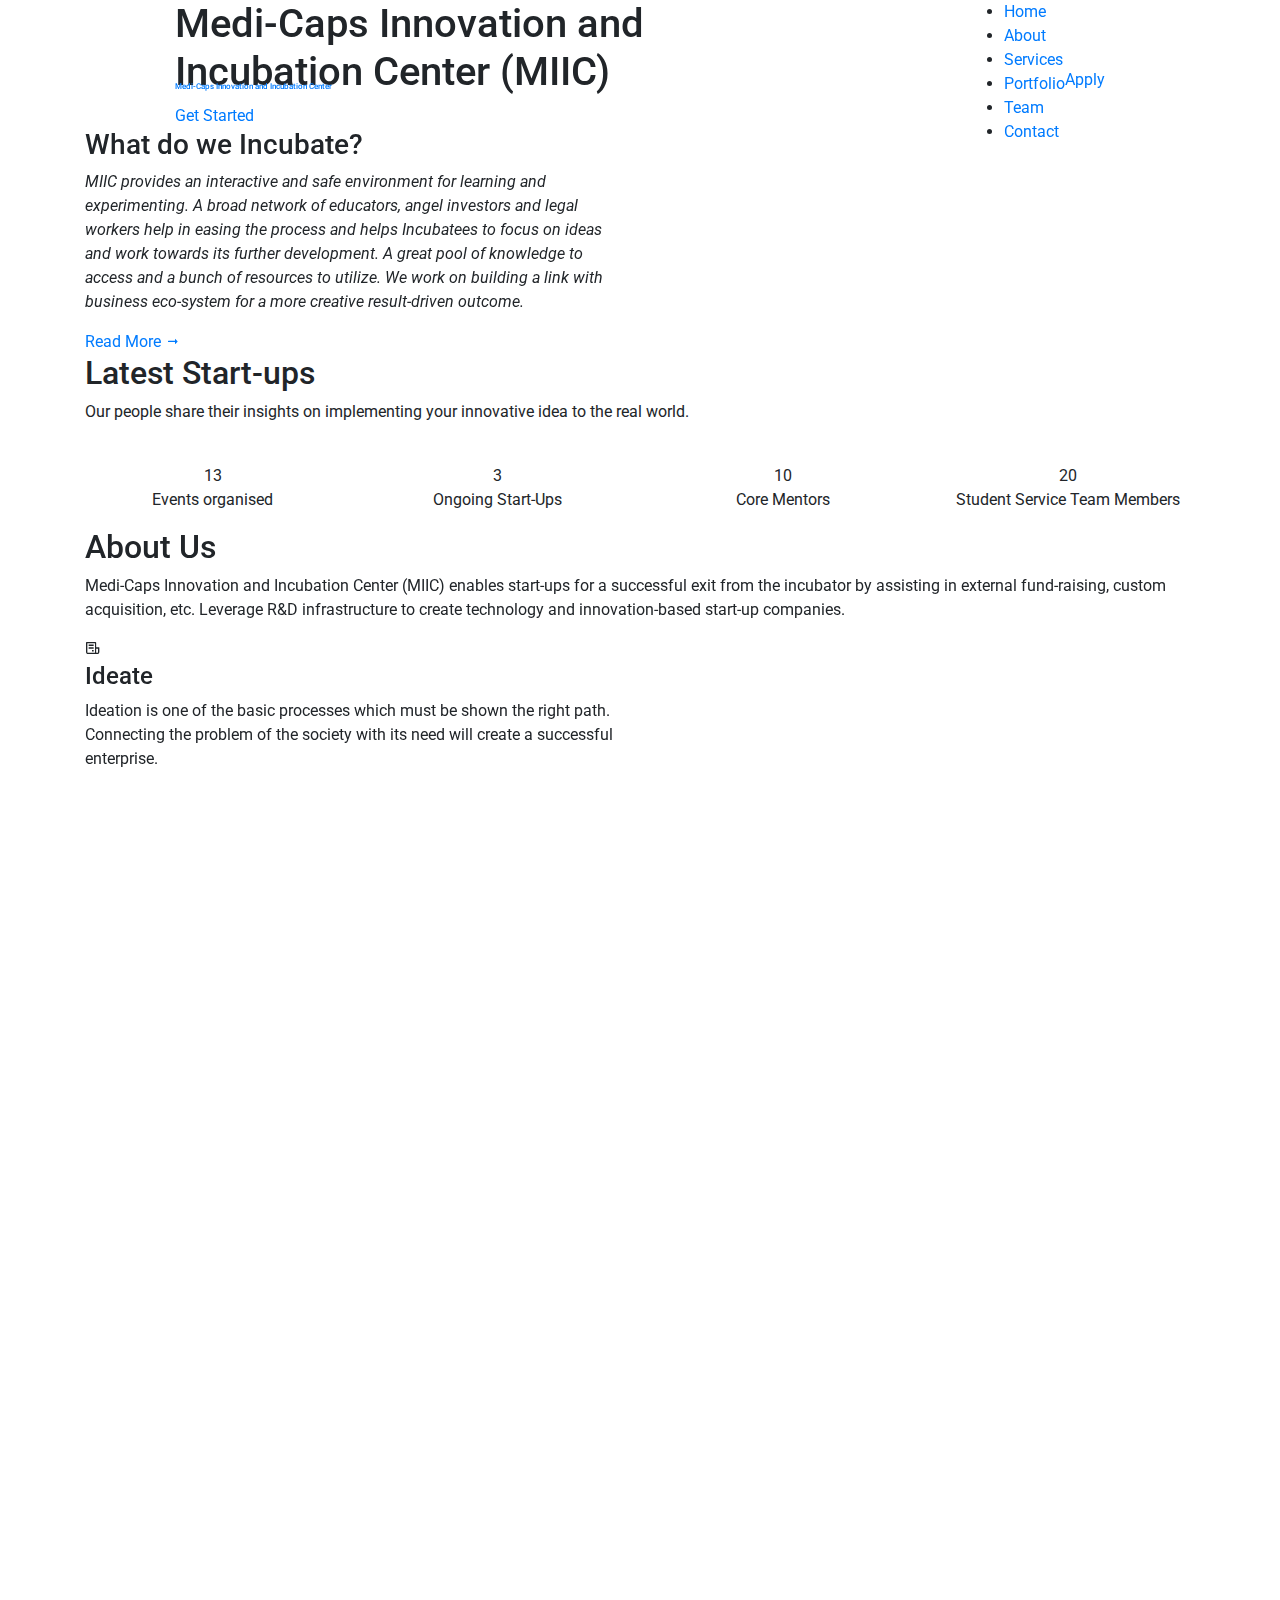
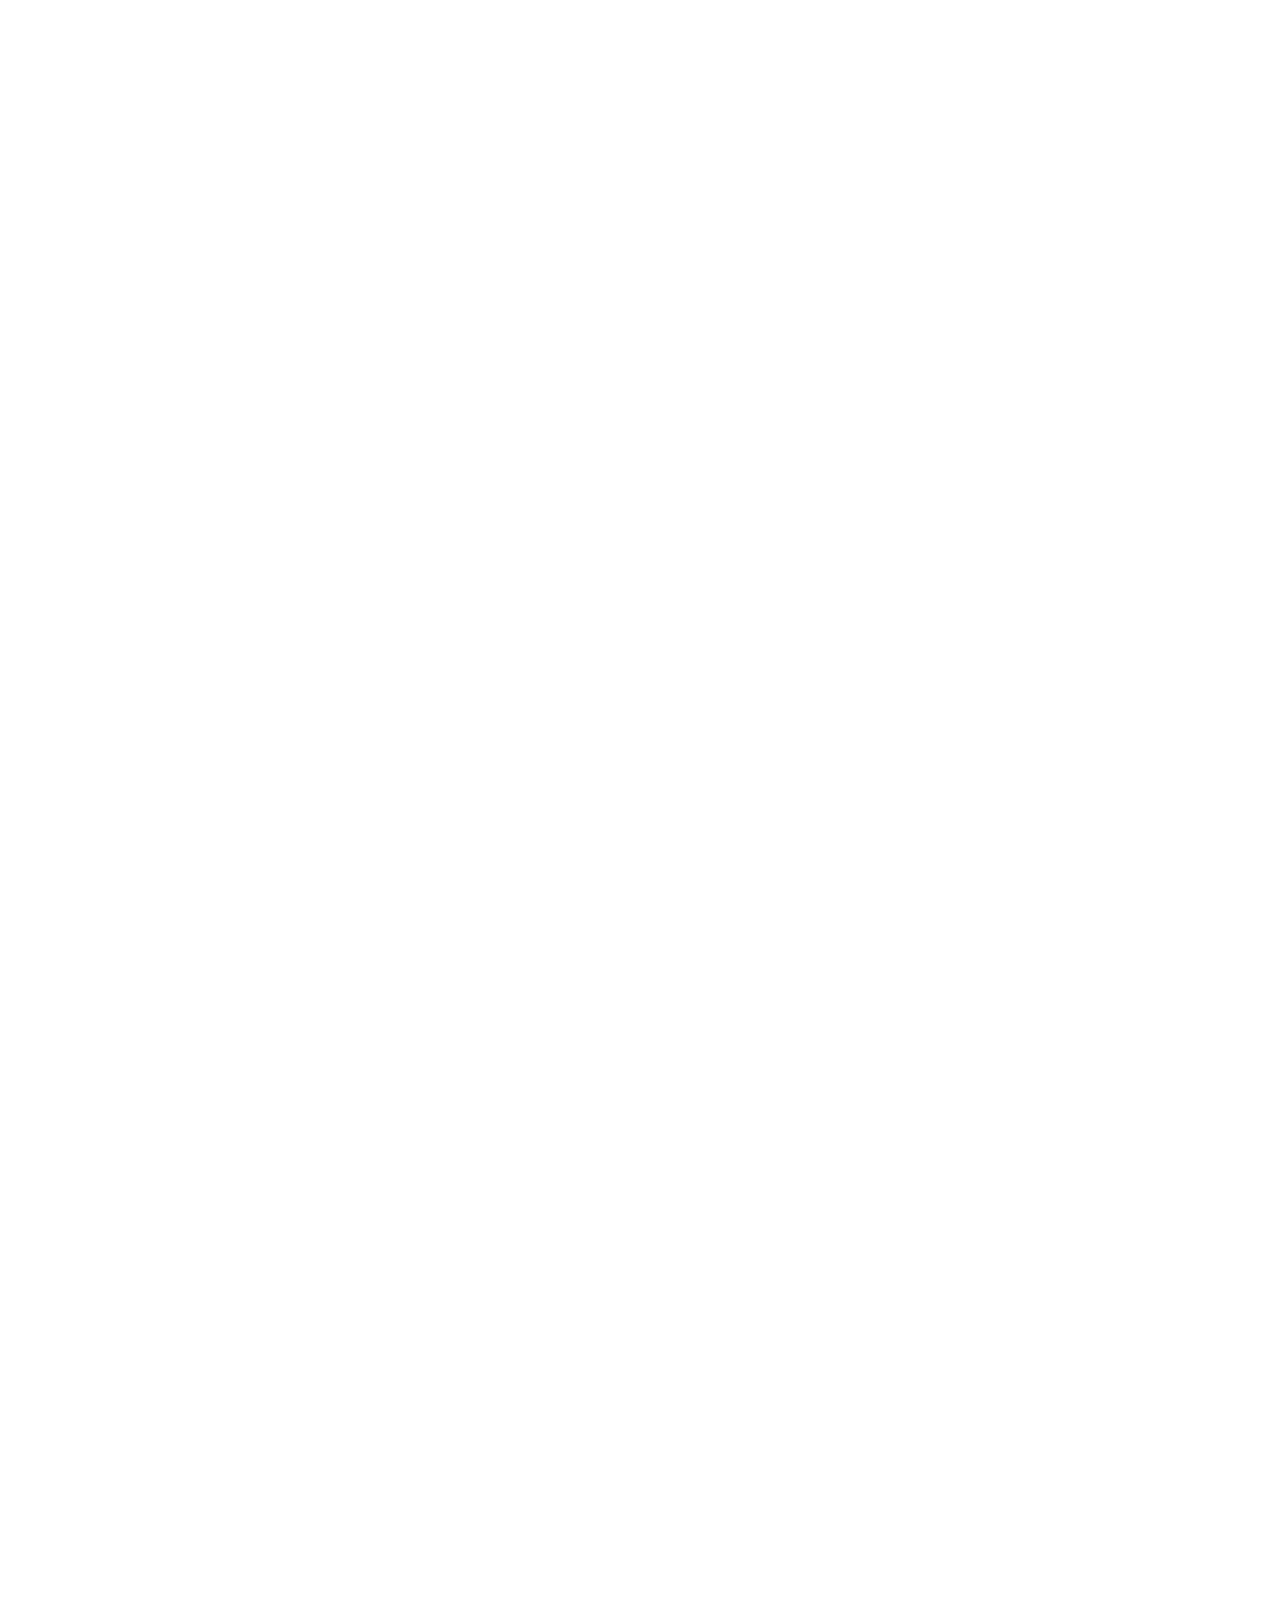
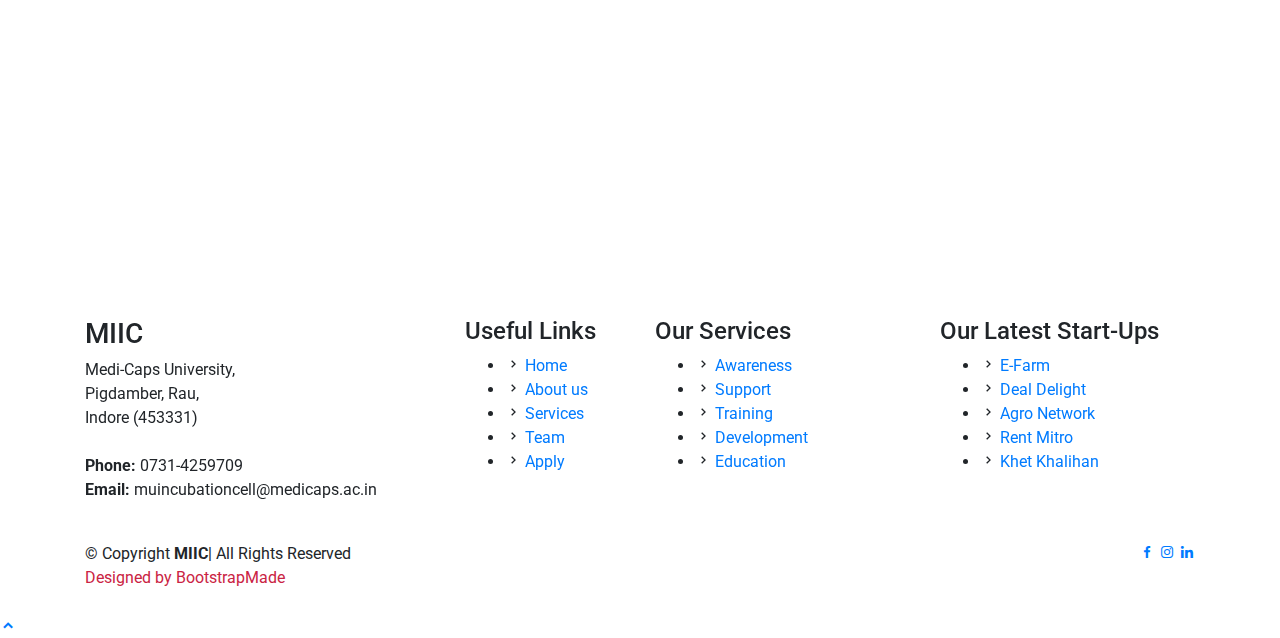
==== index.html @ b9403b5b "Update index.html" ====
<!DOCTYPE html>
<html lang="en">

<head>
  <meta charset="utf-8">
  <meta content="width=device-width, initial-scale=1.0" name="viewport">

  <title>MIIC</title>
  <meta content="" name="descriptison">
  <meta content="" name="keywords">

  <!-- Favicons -->
  <link href="assets/img/favicon.png" rel="icon">

  <!-- Google Fonts -->
  <link href="https://fonts.googleapis.com/css?family=Open+Sans:300,300i,400,400i,600,600i,700,700i|Roboto:300,300i,400,400i,500,500i,600,600i,700,700i|Poppins:300,300i,400,400i,500,500i,600,600i,700,700i" rel="stylesheet">

  <!-- Vendor CSS Files -->
  <link href="assets/vendor/bootstrap/css/bootstrap.min.css" rel="stylesheet">
  <link href="assets/vendor/icofont/icofont.min.css" rel="stylesheet">
  <link href="assets/vendor/boxicons/css/boxicons.min.css" rel="stylesheet">
  <link href="assets/vendor/owl.carousel/assets/owl.carousel.min.css" rel="stylesheet">
  <link href="assets/vendor/venobox/venobox.css" rel="stylesheet">
  <link href="assets/vendor/aos/aos.css" rel="stylesheet">

  <!-- Template Main CSS File -->
  <link href="assets/css/style.css" rel="stylesheet">

  <!-- bootstrap  -->
  <link rel="stylesheet" href="https://cdn.jsdelivr.net/npm/bootstrap@4.5.3/dist/css/bootstrap.min.css" integrity="sha384-TX8t27EcRE3e/ihU7zmQxVncDAy5uIKz4rEkgIXeMed4M0jlfIDPvg6uqKI2xXr2" crossorigin="anonymous">
</head>

<body>

  <!-- ======= Header ======= -->
  <header id="header" class="fixed-top ">
    <div class="container-fluid">

      <div class="row justify-content-center">
        <div class="col-xl-9 d-flex align-items-center">
          <h1 class="logo mr-auto"><a href="index.html"  style="font-size:8px">Medi-Caps Innovation and Incubation Center</a></h1>
          <!-- Uncomment below if you prefer to use an image logo -->
          <!-- <a href="index.html" class="logo mr-auto"><img src="assets/img/logo.png" alt="" class="img-fluid"></a>-->

          <nav class="nav-menu d-none d-lg-block">
            <ul>
              <li class="active"><a href="index.html">Home</a></li>
              <li><a href="#features">About</a></li>
              <li><a href="#services">Services</a></li>
              <li><a href="#portfolio">Portfolio</a></li>
              <li><a href="team.html">Team</a></li>
              <!-- <li class="drop-down"><a href="">Drop Down</a>
                <ul>
                  <li><a href="#">Drop Down 1</a></li>
                  <li class="drop-down"><a href="#">Deep Drop Down</a>
                    <ul>
                      <li><a href="#">Deep Drop Down 1</a></li>
                      <li><a href="#">Deep Drop Down 2</a></li>
                      <li><a href="#">Deep Drop Down 3</a></li>
                      <li><a href="#">Deep Drop Down 4</a></li>
                      <li><a href="#">Deep Drop Down 5</a></li>
                    </ul>
                  </li>
                  <li><a href="#">Drop Down 2</a></li>
                  <li><a href="#">Drop Down 3</a></li>
                  <li><a href="#">Drop Down 4</a></li>
                </ul>
              </li> -->
              <li><a href="#contact">Contact</a></li>

            </ul>
          </nav><!-- .nav-menu -->

          <a href="register.html" class="get-started-btn scrollto">Apply</a>
        </div>
      </div>

    </div>
  </header><!-- End Header -->

  <!-- ======= Hero Section ======= -->
  <section id="hero" class="d-flex align-items-center">
    <div class="container-fluid" data-aos="fade-up">
      <div class="row justify-content-center">
        <div class="col-xl-5 col-lg-6 pt-3 pt-lg-0 order-2 order-lg-1 d-flex flex-column justify-content-center">
          <h1>Medi-Caps Innovation and Incubation Center (MIIC)</h1>
          <div><a href="#about" class="btn-get-started scrollto">Get Started</a></div>
        </div>
        <div class="col-xl-4 col-lg-6 order-1 order-lg-2 hero-img" data-aos="zoom-in" data-aos-delay="150">
          <img src="assets/img/favicon.png" class="img-fluid animated" alt="">
        </div>
      </div>
    </div>

  </section><!-- End Hero -->

  <main id="main">

    <!-- ======= About Section ======= -->
    <section class="about">
      <div class="container">

        <div class="row">
          <div class="col-lg-6 order-1 order-lg-2" data-aos="zoom-in" data-aos-delay="150">
            <img src="assets/img/about.png" class="img-fluid" alt="">
          </div>
          <div class="col-lg-6 pt-4 pt-lg-0 order-2 order-lg-1 content" data-aos="fade-right">
            <h3>What do we Incubate?</h3>
            <p class="font-italic">
              MIIC provides an interactive and safe environment for learning and experimenting. A broad network of educators, angel investors and legal workers help in easing the process and helps Incubatees to focus on ideas and work towards its further development.
              A great pool of knowledge to access and a bunch of resources to utilize. We work on building a link with business eco-system for a more creative result-driven outcome.
            </p>
            <a href="#" class="read-more">Read More <i class="icofont-long-arrow-right"></i></a>
          </div>
        </div>
      </div>
    </section>

    <section id="clients" class="clients"  style="padding-top: 0px;">
      <div class="container">
        <div class="section-title">
          <h2>Latest Start-ups</h2>
          <p>Our people share their insights on implementing your innovative idea to the real world.</p>
        </div>
        <div class="row no-gutters clients-wrap clearfix wow fadeInUp">
          <div class="col-lg-3 col-md-4 col-6">
            <div class="client-logo">
              <img src="assets/img/clients/client-1.png" class="img-fluid" alt="">
            </div>
          </div>

          <div class="col-lg-3 col-md-4 col-6">
            <div class="client-logo">
              <img src="assets/img/clients/client-2.png" class="img-fluid" alt="">
            </div>
          </div>

          <div class="col-lg-3 col-md-4 col-6">
            <div class="client-logo">
              <img src="assets/img/clients/client-3.png" class="img-fluid" alt="">
            </div>
          </div>

          <div class="col-lg-3 col-md-4 col-6">
            <div class="client-logo">
              <img src="assets/img/clients/client-4.png" class="img-fluid" alt="">
            </div>
          </div>
        </div>
      </div>
    </section>

    <!-- ======= Counts Section ======= -->
    <section id="counts" class="counts">
      <div class="container">

        <div class="row counters">

          <div class="col-lg-3 col-6 text-center">
            <span data-toggle="counter-up">20</span>
            <p>Events organised</p>
          </div>

          <div class="col-lg-3 col-6 text-center">
              <span data-toggle="counter-up">5</span>
            <p>Ongoing Start-Ups</p>
          </div>

          <div class="col-lg-3 col-6 text-center">
            <span data-toggle="counter-up">15</span>
            <p>Core Mentors</p>
          </div>

          <div class="col-lg-3 col-6 text-center">
            <span data-toggle="counter-up">30</span>
            <p>Student Service Team Members</p>
          </div>

        </div>

      </div>
    </section><!-- End Counts Section -->

    <!-- ======= Features Section ======= -->
    <section id="features" class="features" id=features>
      <div class="container" data-aos="fade-up">

        <div class="section-title">
          <h2>About Us</h2>
            <p>Medi-Caps Innovation and Incubation Center (MIIC) enables start-ups for a successful exit from the incubator by assisting in external fund-raising, custom acquisition, etc. Leverage R&D infrastructure to create technology and innovation-based start-up companies.</p>
        </div>

        <div class="row">
          <div class="col-lg-6 order-2 order-lg-1 d-flex flex-column align-items-lg-center">
            <div class="icon-box mt-5 mt-lg-0" data-aos="fade-up" data-aos-delay="100">
              <i class="bx bx-receipt"></i>
              <h4>Ideate</h4>
              <p>Ideation is one of the basic processes which must be shown the right path. Connecting the problem of the society with its need will create a successful enterprise.</p>
            </div>
            <div class="icon-box mt-3" data-aos="fade-up" data-aos-delay="200">
              <i class="bx bxs-rocket"></i>
              <h4>Innovate</h4>
              <p>Innovation needs knowledge, hence exposing the students to technological education will bring out innovation. This helps the students to identify the core areas where they can relate their studies with innovation.</p>
            </div>
            <div class="icon-box mt-3" data-aos="fade-up" data-aos-delay="300">
              <i class="bx bx-images"></i>
              <h4>Incubate</h4>
                  <p>Medi-Caps Innovation and Incubation Center provides a unique platform for the students to take their ideas to the next level. Mentorship and technical expertise will help the students to mould their ideas into successful products.</p>
            </div>
          </div>
          <div class="image col-lg-6 order-1 order-lg-2 " data-aos="zoom-in" data-aos-delay="100">
            <img src="assets/img/features.png" alt="" class="img-fluid">
          </div>
        </div>
      </div>
    </section><!-- End Features Section -->

    <!-- ======= Services Section ======= -->
    <section id="services" class="services section-bg">
      <div class="container" data-aos="fade-up">

        <div class="section-title">
          <h2>Services</h2>

        </div>

        <div class="row">
          <div class="col-lg-4 col-md-6 d-flex align-items-stretch" data-aos="zoom-in" data-aos-delay="100">
            <div class="icon-box iconbox-blue">
              <div class="icon">
                <svg width="100" height="100" viewBox="0 0 600 600" xmlns="http://www.w3.org/2000/svg">
                  <path stroke="none" stroke-width="0" fill="#f5f5f5" d="M300,521.0016835830174C376.1290562159157,517.8887921683347,466.0731472004068,529.7835943286574,510.70327084640275,468.03025145048787C554.3714126377745,407.6079735673963,508.03601936045806,328.9844924480964,491.2728898941984,256.3432110539036C474.5976632858925,184.082847569629,479.9380746630129,96.60480741107993,416.23090153303,58.64404602377083C348.86323505073057,18.502131276798302,261.93793281208167,40.57373210992963,193.5410806939664,78.93577620505333C130.42746243093433,114.334589627462,98.30271207620316,179.96522072025542,76.75703585869454,249.04625023123273C51.97151888228291,328.5150500222984,13.704378332031375,421.85034740162234,66.52175969318436,486.19268352777647C119.04800174914682,550.1803526380478,217.28368757567262,524.383925680826,300,521.0016835830174"></path>
                </svg>
                <i class="bx bxl-dribbble"></i>
              </div>
              <h4><a href="">Innovation Lab</a></h4>
              <p>Lab facilitates innovators to iterate their ideas with the help of prototyping and testing facilities.</p>
            </div>
          </div>

          <div class="col-lg-4 col-md-6 d-flex align-items-stretch mt-4 mt-md-0" data-aos="zoom-in" data-aos-delay="200">
            <div class="icon-box iconbox-orange ">
              <div class="icon">
                <svg width="100" height="100" viewBox="0 0 600 600" xmlns="http://www.w3.org/2000/svg">
                  <path stroke="none" stroke-width="0" fill="#f5f5f5" d="M300,582.0697525312426C382.5290701553225,586.8405444964366,449.9789794690241,525.3245884688669,502.5850820975895,461.55621195738473C556.606425686781,396.0723002908107,615.8543463187945,314.28637112970534,586.6730223649479,234.56875336149918C558.9533121215079,158.8439757836574,454.9685369536778,164.00468322053177,381.49747125262974,130.76875717737553C312.15926192815925,99.40240125094834,248.97055460311594,18.661163978235184,179.8680185752513,50.54337015887873C110.5421016452524,82.52863877960104,119.82277516462835,180.83849132639028,109.12597500060166,256.43424936330496C100.08760227029461,320.3096726198365,92.17705696193138,384.0621239912766,124.79988738764834,439.7174275375508C164.83382741302287,508.01625554203684,220.96474134820875,577.5009287672846,300,582.0697525312426"></path>
                </svg>
                <i class="bx bx-file"></i>
              </div>
              <h4><a href="">Internship Pool</a></h4>
              <p>Large pool of Engineering and Management students from Medi-Caps University.</p>
            </div>
          </div>

          <div class="col-lg-4 col-md-6 d-flex align-items-stretch mt-4 mt-lg-0" data-aos="zoom-in" data-aos-delay="300">
            <div class="icon-box iconbox-pink">
              <div class="icon">
                <svg width="100" height="100" viewBox="0 0 600 600" xmlns="http://www.w3.org/2000/svg">
                  <path stroke="none" stroke-width="0" fill="#f5f5f5" d="M300,541.5067337569781C382.14930387511276,545.0595476570109,479.8736841581634,548.3450877840088,526.4010558755058,480.5488172755941C571.5218469581645,414.80211281144784,517.5187510058486,332.0715597781072,496.52539010469104,255.14436215662573C477.37192572678356,184.95920475031193,473.57363656557914,105.61284051026155,413.0603344069578,65.22779650032875C343.27470386102294,18.654635553484475,251.2091493199835,5.337323636656869,175.0934190732945,40.62881213300186C97.87086631185822,76.43348514350839,51.98124368387456,156.15599469081315,36.44837278890362,239.84606092416172C21.716077023791087,319.22268207091537,43.775223500013084,401.1760424656574,96.891909868211,461.97329694683043C147.22146801428983,519.5804099606455,223.5754009179313,538.201503339737,300,541.5067337569781"></path>
                </svg>
                <i class="bx bx-tachometer"></i>
              </div>
              <h4><a href="">Fundings</a></h4>
              <p>Start-ups get support from the Government Organizations (MSME, IIC), and Angel Investor Network.</p>
            </div>
          </div>

          <div class="col-lg-4 col-md-6 d-flex align-items-stretch mt-4" data-aos="zoom-in" data-aos-delay="100">
            <div class="icon-box iconbox-yellow">
              <div class="icon">
                <svg width="100" height="100" viewBox="0 0 600 600" xmlns="http://www.w3.org/2000/svg">
                  <path stroke="none" stroke-width="0" fill="#f5f5f5" d="M300,503.46388370962813C374.79870501325706,506.71871716319447,464.8034551963731,527.1746412648533,510.4981551193396,467.86667711651364C555.9287308511215,408.9015244558933,512.6030010748507,327.5744911775523,490.211057578863,256.5855673507754C471.097692560561,195.9906835881958,447.69079081568157,138.11976852964426,395.19560036434837,102.3242989838813C329.3053358748298,57.3949838291264,248.02791733380457,8.279543830951368,175.87071277845988,42.242879143198664C103.41431057327972,76.34704239035025,93.79494320519305,170.9812938413882,81.28167332365135,250.07896920659033C70.17666984294237,320.27484674793965,64.84698225790005,396.69656628748305,111.28512138212992,450.4950937839243C156.20124167950087,502.5303643271138,231.32542653798444,500.4755392045468,300,503.46388370962813"></path>
                </svg>
                <i class="bx bx-layer"></i>
              </div>
              <h4><a href="">Documentation Support</a></h4>
              <p>Our team helps the startup with proper documentation that are essential for the startups and are required to get the required fundings from different organizations.</p>
            </div>
          </div>

          <div class="col-lg-4 col-md-6 d-flex align-items-stretch mt-4" data-aos="zoom-in" data-aos-delay="200">
            <div class="icon-box iconbox-red">
              <div class="icon">
                <svg width="100" height="100" viewBox="0 0 600 600" xmlns="http://www.w3.org/2000/svg">
                  <path stroke="none" stroke-width="0" fill="#f5f5f5" d="M300,532.3542879108572C369.38199826031484,532.3153073249985,429.10787420159085,491.63046689027357,474.5244479745417,439.17860296908856C522.8885846962883,383.3225815378663,569.1668002868075,314.3205725914397,550.7432151929288,242.7694973846089C532.6665558377875,172.5657663291529,456.2379748765914,142.6223662098291,390.3689995646985,112.34683881706744C326.66090330228417,83.06452184765237,258.84405631176094,53.51806209861945,193.32584062364296,78.48882559362697C121.61183558270385,105.82097193414197,62.805066853699245,167.19869350419734,48.57481801355237,242.6138429142374C34.843463184063346,315.3850353017275,76.69343916112496,383.4422959591041,125.22947124332185,439.3748458443577C170.7312796277747,491.8107796887764,230.57421082200815,532.3932930995766,300,532.3542879108572"></path>
                </svg>
                <i class="bx bx-slideshow"></i>
              </div>
              <h4><a href="">Tax-Exemptions</a></h4>
              <p>Guidance for Tax-Exemption and scaling the Start-up idea with proper resources.</p>
            </div>
          </div>

          <div class="col-lg-4 col-md-6 d-flex align-items-stretch mt-4" data-aos="zoom-in" data-aos-delay="300">
            <div class="icon-box iconbox-teal">
              <div class="icon">
                <svg width="100" height="100" viewBox="0 0 600 600" xmlns="http://www.w3.org/2000/svg">
                  <path stroke="none" stroke-width="0" fill="#f5f5f5" d="M300,566.797414625762C385.7384707136149,576.1784315230908,478.7894351017131,552.8928747891023,531.9192734346935,484.94944893311C584.6109503024035,417.5663521118492,582.489472248146,322.67544863468447,553.9536738515405,242.03673114598146C529.1557734026468,171.96086150256528,465.24506316201064,127.66468636344209,395.9583748389544,100.7403814666027C334.2173773831606,76.7482773500951,269.4350130405921,84.62216499799875,207.1952322260088,107.2889140133804C132.92018162631612,134.33871894543012,41.79353780512637,160.00259165414826,22.644507872594943,236.69541883565114C3.319112789854554,314.0945973066697,72.72355303640163,379.243833228382,124.04198916343866,440.3218312028393C172.9286146004772,498.5055451809895,224.45579914871206,558.5317968840102,300,566.797414625762"></path>
                </svg>
                <i class="bx bx-arch"></i>
              </div>
              <h4><a href="">Mentorship</a></h4>
              <p>One-to-One Mentorship with experienced mentors who provide complete guidance and support.</p>
            </div>
          </div>

        </div>

      </div>
    </section><!-- End Services Section -->

    

    <!-- ======= Testimonials Section ======= -->
    <!-- <section id="testimonials" class="testimonials section-bg" >
      <div class="container" data-aos="fade-up">

        <div class="section-title">
          <h2>Testimonials</h2>
          <p>Magnam dolores commodi suscipit. Necessitatibus eius consequatur ex aliquid fuga eum quidem. Sit sint consectetur velit. Quisquam quos quisquam cupiditate. Et nemo qui impedit suscipit alias ea. Quia fugiat sit in iste officiis commodi quidem hic quas.</p>
        </div>

       <div class="owl-carousel testimonials-carousel">

          <div class="testimonial-item">
            <p>
              <i class="bx bxs-quote-alt-left quote-icon-left"></i>
              Proin iaculis purus consequat sem cure digni ssim donec porttitora entum suscipit rhoncus. Accusantium quam, ultricies eget id, aliquam eget nibh et. Maecen aliquam, risus at semper.
              <i class="bx bxs-quote-alt-right quote-icon-right"></i>
            </p>
            <img src="assets/img/testimonials/testimonials-1.jpg" class="testimonial-img" alt="">
            <h3>Saul Goodman</h3>
            <h4>Ceo &amp; Founder</h4>
          </div>

          <div class="testimonial-item">
            <p>
              <i class="bx bxs-quote-alt-left quote-icon-left"></i>
              Export tempor illum tamen malis malis eram quae irure esse labore quem cillum quid cillum eram malis quorum velit fore eram velit sunt aliqua noster fugiat irure amet legam anim culpa.
              <i class="bx bxs-quote-alt-right quote-icon-right"></i>
            </p>
            <img src="assets/img/testimonials/testimonials-2.jpg" class="testimonial-img" alt="">
            <h3>Sara Wilsson</h3>
            <h4>Designer</h4>
          </div>

          <div class="testimonial-item">
            <p>
              <i class="bx bxs-quote-alt-left quote-icon-left"></i>
              Enim nisi quem export duis labore cillum quae magna enim sint quorum nulla quem veniam duis minim tempor labore quem eram duis noster aute amet eram fore quis sint minim.
              <i class="bx bxs-quote-alt-right quote-icon-right"></i>
            </p>
            <img src="assets/img/testimonials/testimonials-3.jpg" class="testimonial-img" alt="">
            <h3>Jena Karlis</h3>
            <h4>Store Owner</h4>
          </div>

          <div class="testimonial-item">
            <p>
              <i class="bx bxs-quote-alt-left quote-icon-left"></i>
              Fugiat enim eram quae cillum dolore dolor amet nulla culpa multos export minim fugiat minim velit minim dolor enim duis veniam ipsum anim magna sunt elit fore quem dolore labore.
              <i class="bx bxs-quote-alt-right quote-icon-right"></i>
            </p>
            <img src="assets/img/testimonials/testimonials-4.jpg" class="testimonial-img" alt="">
            <h3>Matt Brandon</h3>
            <h4>Freelancer</h4>
          </div>

          <div class="testimonial-item">
            <p>
              <i class="bx bxs-quote-alt-left quote-icon-left"></i>
              Quis quorum aliqua sint quem legam fore sunt eram irure aliqua veniam tempor noster veniam enim culpa labore duis sunt culpa nulla illum cillum fugiat legam esse veniam culpa.
              <i class="bx bxs-quote-alt-right quote-icon-right"></i>
            </p>
            <img src="assets/img/testimonials/testimonials-5.jpg" class="testimonial-img" alt="">
            <h3>John Larson</h3>
            <h4>Entrepreneur</h4>
          </div>

        </div>

      </div>
    </section> -->

    <!-- ======= Portfolio Section ======= -->
    <section id="portfolio" class="portfolio">
      <div class="container" data-aos="fade-up">
        <div class="section-title">
          <h2>Previous Events organized</h2>
        </div>

        <div class="row portfolio-container">
          <div class="col-sm-12 col-lg-4 col-md-6 portfolio-item">
            <div class="portfolio-wrap" style="border-radius: 20px;">
              <img src="assets/img/portfolio/portfolio-1.png" class="img-fluid" alt="">
              <div class="portfolio-info">
                <h4>Virtual Event AARAMBH</h4>
                   <p>Conducted virtual hackathon and illustrative competition using HTML & CSS.</p>
              </div>
            </div>
          </div>
          <div class="col-sm-12 col-lg-4 col-md-4 portfolio-item">
            <div class="portfolio-wrap" style="border-radius: 20px;">
              <img src="assets/img/portfolio/portfolio-2.png" class="img-fluid" alt="">
              <div class="portfolio-info">
                <h4>WEB-DEVELOPMENT WORKSHOP</h4>
                <p>MIIC organized a mini Bootcamp with more than a hundred participants.</p>
              </div>
            </div>
          </div>
          <div class="col-sm-12 col-lg-4 col-md-4 portfolio-item">
            <div class="portfolio-wrap" style="border-radius: 20px;">
              <img src="assets/img/portfolio/portfolio-3.png" class="img-fluid" alt="">
              <div class="portfolio-info">
                <h4>IDEA GENERATION PROGRAM</h4>
                <p>For the promotion of start-ups and innovative ideas in the university, MIIC has started the IDEA GENERATION PROGRAM.</p>
              </div>
            </div>
          </div>
          <div class="col-sm-12 col-lg-4 col-md-4 portfolio-item">
            <div class="portfolio-wrap" style="border-radius: 20px;">
              <img src="assets/img/portfolio/portfolio-4.png" class="img-fluid" alt="">
              <div class="portfolio-info">
                <h4>INCUBATION CELL CALLS FOR TALENT</h4>
                <p>It began on September 19, 2019 and ended on the online platform a month later. It calls for developers to portray their talents.</p>
              </div>
            </div>
          </div>
          <div class="col-sm-12 col-lg-4 col-md-4 portfolio-item">
            <div class="portfolio-wrap" style="border-radius: 20px;">
              <img src="assets/img/portfolio/portfolio-6.png" class="img-fluid" alt="">
              <div class="portfolio-info">
                <h4>HUNT FOR THE LOGO</h4>
                <p>A logo is much more than just an Image. It's a point of reference for clients and a significant foundation for your company's branding.</p>
              </div>
            </div>
          </div>
          <div class="col-sm-12 col-lg-4 col-md-4 portfolio-item ">
            <div class="portfolio-wrap" style="border-radius: 20px;">
              <img src="assets/img/portfolio/portfolio-7.png" class="img-fluid" alt="">
              <div class="portfolio-info">
                <h4>NEW INDIA, NEW CHALLENGES, NEW SOLUTIONS, NEW START-UPS</h4>
                <p>Enterprise takes the courage to make one's dreams come true and see possibilities. To support the idea, MIIC acts as an incubator for new India initiative.</p>
              </div>
            </div>
          </div>
        </div>
      </div>
    </section><!-- End Portfolio Section -->

    <!-- ======= Pricing Section ======= -->
    <section id="pricing" class="pricing section-bg">
      <div class="container" data-aos="fade-up">

        <div class="section-title">
          <h2>Facilities</h2>
         <!-- <p>We help your business to grow with right Support & and help in implementing your innovative idea into real world</p>-->
        </div>

        <div class="row">

          <div class="col-lg-3 col-md-6" data-aos="fade-up" data-aos-delay="100">
            <div class="box featured">
              <h3>Awareness</h3>
              <ul>
                <li>Job Seeker v/s Job Creator</li>
                <li>Start-up Ecosystem</li>
                <li>Govt. Initiatives for Entrepreneur</li>
                <li>Entrepreneurship Week</li>
              </ul>
              <div class="btn-wrap">
                <a href="#" class="btn-buy">Contact Us</a>
              </div>
            </div>
          </div>

          <div class="col-lg-3 col-md-6 mt-4 mt-md-0" data-aos="fade-up" data-aos-delay="200">
            <div class="box featured">
              <h3>Support</h3>
              <ul>
                <li>Mentoring by Entrepreneurs</li>
                <li>Seed Funding</li>
                <li>Pitch Opportunities</li>
                <li>Networking With Others</li>
              </ul>
              <div class="btn-wrap">
                <a href="#" class="btn-buy">Register</a>
              </div>
            </div>
          </div>

          <div class="col-lg-3 col-md-6 mt-4 mt-lg-0" data-aos="fade-up" data-aos-delay="300">
            <div class="box featured">
              <h3>Training and Development</h3>
              <ul>
                <li>Business Idea and Generation</li>
                <li>Screening Opportunity, Recognition & Evolution</li>
                <li>Business Model Generation</li>
                <li>B-Plan Preparation</li>
              </ul>
              <div class="btn-wrap">
                <a href="#" class="btn-buy">Email Us</a>
              </div>
            </div>
          </div>

          <div class="col-lg-3 col-md-6 mt-4 mt-lg-0" data-aos="fade-up" data-aos-delay="400">
            <div class="box featured">
              <h3>Education</h3>
              <ul>
                <li>Kick Starting a New Venture</li>
                <li>Critical Success Factors</li>
                <li>Case Studies</li>
                <li>Inputs on Family Business Dynamics</li>
              </ul>
              <div class="btn-wrap">
                <a href="#" class="btn-buy">Fund Us</a>
              </div>
            </div>
          </div>

        </div>

      </div>
    </section><!-- End Pricing Section -->

    <!-- ======= Frequently Asked Questions Section ======= -->
    <section id="faq" class="faq">
      <div class="container" data-aos="fade-up">

        <div class="section-title">
          <h2>Why choose us?</h2>
         <!-- <p>We help to grow your business with Right Support & from Innovate to Incubate</p>-->
        </div>

        <div class="faq-list">
          <ul>
            <li data-aos="fade-up" data-aos="fade-up" data-aos-delay="100">
              <i class="bx bx-help-circle icon-help"></i> <a data-toggle="collapse" class="collapse" href="#faq-list-1">Profound Educators<i class="bx bx-chevron-down icon-show"></i><i class="bx bx-chevron-up icon-close"></i></a>
              <div id="faq-list-1" class="collapse show" data-parent=".faq-list">
                <p>
                  Mentorship by educators all over India, efficiently. The start-ups which intend to learn hacks for ensuring their work to grow faster in the right direction are guided by some of the most renowned and profound experts in various fields.
                </p>
              </div>
            </li>

            <li data-aos="fade-up" data-aos-delay="200">
              <i class="bx bx-help-circle icon-help"></i> <a data-toggle="collapse" href="#faq-list-2" class="collapsed">R&D Motivation<i class="bx bx-chevron-down icon-show"></i><i class="bx bx-chevron-up icon-close"></i></a>
              <div id="faq-list-2" class="collapse" data-parent=".faq-list">
                <p>
                  Encouraging the start-ups to grow further with labs for carrying their work forward. We provide an agile environment for your R&D setup within the given limits and drive it towards finding the best product-market fit.
                </p>
              </div>
            </li>

            <li data-aos="fade-up" data-aos-delay="300">
              <i class="bx bx-help-circle icon-help"></i> <a data-toggle="collapse" href="#faq-list-3" class="collapsed">Angel Investors & Fundings<i class="bx bx-chevron-down icon-show"></i><i class="bx bx-chevron-up icon-close"></i></a>
              <div id="faq-list-3" class="collapse" data-parent=".faq-list">
                <p>
                  During initial phases, the investors tend to back-off and do not agree to take risks in funding a raw idea, but we showcase the idea in front of angel investors and leave them unconcerned about the financial barrier.
                </p>
              </div>
            </li>
          </ul>
        </div>

      </div>
    </section><!-- End Frequently Asked Questions Section -->

    <!-- ======= Contact Section ======= -->
    <section id="contact" class="contact section-bg">
      <div class="container" data-aos="fade-up">

        <div class="section-title">
          <h2>Contact</h2>
          <p>For any ideas, innovations or queries, feel free to contact us. We'd love to connect with you and help you mould your ideas into successful products. </p>
        </div>

        <div class="row">
          <div class="col-lg-6">
            <div class="info-box mb-4">
              <i class="bx bx-map"></i>
              <h3>Address</h3>
              <p>Medi-Caps University, Pigdamber, Rau, Indore (453331)</p>
            </div>
          </div>

          <div class="col-lg-3 col-md-6">
            <div class="info-box  mb-4">
              <i class="bx bx-envelope"></i>
              <h3>Email Us</h3>
              <p>muincubationcell@medicaps.ac.in</p>
            </div>
          </div>

          <div class="col-lg-3 col-md-6">
            <div class="info-box  mb-4">
              <i class="bx bx-phone-call"></i>
              <h3>Call Us</h3>
              <p>0731-4259709</p>
            </div>
          </div>

        </div>

        <div class="row">

          <div class="col-lg-12 ">
            <iframe class="mb-4 mb-lg-0" src="https://www.google.com/maps/embed?pb=!1m18!1m12!1m3!1d3682.878085908947!2d75.80140201443487!3d22.621027336893306!2m3!1f0!2f0!3f0!3m2!1i1024!2i768!4f13.1!3m3!1m2!1s0x3962f958dcb7169d%3A0xd877c12078e50f0f!2sMedi-Caps%20University!5e0!3m2!1sen!2sin!4v1599333362278!5m2!1sen!2sin" frameborder="0" style="border:0; width: 100%; height: 384px;" allowfullscreen></iframe>
          </div>
        </div>

      </div>
    </section><!-- End Contact Section -->

  </main><!-- End #main -->

  <!-- ======= Footer ======= -->
  <footer id="footer">

    <div class="footer-top">
      <div class="container">
        <div class="row">

          <div class="col-lg-4 col-md-6 footer-contact">
            <h3>MIIC</h3>
            <p>
              Medi-Caps University, <br>Pigdamber, Rau, <br>Indore (453331)<br><br>

              <strong>Phone:</strong> 0731-4259709<br>
              <strong>Email:</strong> muincubationcell@medicaps.ac.in<br>
            </p>
          </div>

          <div class="col-lg-2 col-md-6 footer-links">
            <h4>Useful Links</h4>
            <ul>
              <li><i class="bx bx-chevron-right"></i> <a href="index.html">Home</a></li>
              <li><i class="bx bx-chevron-right"></i> <a href="#about">About us</a></li>
              <li><i class="bx bx-chevron-right"></i> <a href="#services">Services</a></li>
              <li><i class="bx bx-chevron-right"></i> <a href="team.html">Team</a></li>
              <li><i class="bx bx-chevron-right"></i> <a href="register.html">Apply</a></li>
            </ul>
          </div>

          <div class="col-lg-3 col-md-6 footer-links">
            <h4>Our Services</h4>
            <ul>
              <li><i class="bx bx-chevron-right"></i> <a href="#">Awareness</a></li>
              <li><i class="bx bx-chevron-right"></i> <a href="#">Support</a></li>
              <li><i class="bx bx-chevron-right"></i> <a href="#">Training</a></li>
              <li><i class="bx bx-chevron-right"></i> <a href="#">Development</a></li>
              <li><i class="bx bx-chevron-right"></i> <a href="#">Education</a></li>
            </ul>
          </div>

          <div class="col-lg-3 col-md-6 footer-links">
            <h4>Our Latest Start-Ups</h4>
            <ul>
              <li><i class="bx bx-chevron-right"></i> <a href="http://www.efarmindia.tech/">E-Farm</a></li>
               <li><i class="bx bx-chevron-right"></i> <a href="www.dealdelight.in">Deal Delight</a></li>
              <li><i class="bx bx-chevron-right"></i> <a href="https://en.theagronetwork.com/">Agro Network</a></li>
              <li><i class="bx bx-chevron-right"></i> <a href="http://www.rentmitro.com">Rent Mitro</a></li>
              <li><i class="bx bx-chevron-right"></i> <a href="http://www.khetkhalihan.co.in">Khet Khalihan</a></li>
              </ul>
          </div>
        </div>
      </div>
    </div>

    <div class="container">

      <div class="copyright-wrap d-md-flex py-4">
        <div class="mr-md-auto text-center text-md-left">
          <div class="copyright">
            &copy; Copyright <strong><span>MIIC</span></strong>| All Rights Reserved
          </div>
          <div class="credits" style="color: #CA2343;">
            <!-- All the links in the footer should remain intact. -->
            <!-- You can delete the links only if you purchased the pro version. -->
            <!-- Licensing information: https://bootstrapmade.com/license/ -->
            <!-- Purchase the pro version with working PHP/AJAX contact form: https://bootstrapmade.com/techie-free-skin-bootstrap-3/ -->
            Designed by <a href="https://bootstrapmade.com/" style="color:#CA2343;">BootstrapMade</a>
          </div>
        </div>
        <div class="social-links text-center text-md-right pt-3 pt-md-0">
          <a href="#" class="facebook"><i class="bx bxl-facebook"></i></a>
          <a href="#" class="instagram"><i class="bx bxl-instagram"></i></a>
          <a href="#" class="linkedin"><i class="bx bxl-linkedin"></i></a>
        </div>
      </div>

    </div>
  </footer><!-- End Footer -->

  <a href="#" class="back-to-top"><i class="icofont-simple-up"></i></a>
  <div id="preloader"></div>

  <!-- Vendor JS Files -->
  <script src="assets/vendor/jquery/jquery.min.js"></script>
  <script src="assets/vendor/bootstrap/js/bootstrap.bundle.min.js"></script>
  <script src="assets/vendor/jquery.easing/jquery.easing.min.js"></script>
  <script src="assets/vendor/php-email-form/validate.js"></script>
  <script src="assets/vendor/waypoints/jquery.waypoints.min.js"></script>
  <script src="assets/vendor/counterup/counterup.min.js"></script>
  <script src="assets/vendor/owl.carousel/owl.carousel.min.js"></script>
  <script src="assets/vendor/isotope-layout/isotope.pkgd.min.js"></script>
  <script src="assets/vendor/venobox/venobox.min.js"></script>
  <script src="assets/vendor/aos/aos.js"></script>

  <!-- Template Main JS File -->
  <script src="assets/js/main.js"></script>
  <script src="https://code.jquery.com/jquery-3.5.1.slim.min.js" integrity="sha384-DfXdz2htPH0lsSSs5nCTpuj/zy4C+OGpamoFVy38MVBnE+IbbVYUew+OrCXaRkfj" crossorigin="anonymous"></script>
    <script src="https://cdn.jsdelivr.net/npm/bootstrap@4.5.3/dist/js/bootstrap.bundle.min.js" integrity="sha384-ho+j7jyWK8fNQe+A12Hb8AhRq26LrZ/JpcUGGOn+Y7RsweNrtN/tE3MoK7ZeZDyx" crossorigin="anonymous"></script>
</body>

</html>
---- assets/vendor/venobox/venobox.css ----
/* ------ venobox.css --------*/
.vbox-overlay *, .vbox-overlay *:before, .vbox-overlay *:after{
    -webkit-backface-visibility: hidden;
    -webkit-box-sizing:border-box;
    -moz-box-sizing:border-box;
    box-sizing:border-box;
}
.vbox-overlay * { 
    -webkit-backface-visibility: visible;
    backface-visibility: visible;
}
.vbox-overlay{
    display: -webkit-flex;
    display: flex;
    -webkit-flex-direction: column;
    flex-direction: column;
    -webkit-justify-content: center;
    justify-content: center;
    -webkit-align-items: center;
    align-items: center;
    position: fixed;
    left: 0;
    top: 0;
    bottom: 0;
    right: 0;
    z-index: 999999;
}

/* ----- navigation ----- */
.vbox-title{
    width: 100%;
    height: 40px;
    float: left;
    text-align: center;
    line-height: 28px;
    font-size: 12px;
    padding: 6px 50px;
    overflow: hidden;
    position: fixed;
    display: none;
    left: 0;
    z-index: 89;
}
.vbox-close{
    cursor: pointer;
    position: fixed;
    top: -1px;
    right: 0;
    width: 50px;
    height: 40px;
    padding: 6px;
    display: block;
    background-position:10px center;
    overflow: hidden;
    font-size: 24px;
    line-height: 1;
    text-align: center;
    z-index: 99;
}
.vbox-left{
    cursor: pointer;
    position: fixed;
    left: 0;
    height: 40px;
    overflow: hidden;
    line-height: 28px;
    font-size: 12px;
    z-index: 99;
    display: flex;
    align-items:center;
}
.vbox-num{
    display: inline-block;
    margin: 6px 0 6px 15px;
}
/* ----- Social share ----- */
.vbox-share{
    line-height: 28px;
    font-size: 12px;
    overflow: hidden;
    position: fixed;
    left: 0;
    z-index: 98;
    display: flex;
    align-items:center;
    justify-content: center;
    width: 100%;
    text-align: center;
}
.vbox-share svg{
    max-height: 28px;
    width: 28px;
    z-index: 10;
    margin-left: 12px;
    margin-top: 6px;
    margin-bottom: 6px;
    vertical-align: middle;
}


/* ----- navigation ARROWS ----- */
.vbox-next, .vbox-prev{
    position: fixed;
    top: 50%;
    margin-top: -15px;
    overflow: hidden;
    cursor: pointer;
    display: block;
    width: 45px;
    height: 45px;
    z-index: 99;
}
.vbox-next span, .vbox-prev span{
    position: relative;
    width: 20px;
    height: 20px;
    border: 2px solid transparent;
    border-top-color: #B6B6B6;
    border-right-color: #B6B6B6;
    text-indent: -100px;
    position: absolute;
    top: 8px;
    display: block;
}
.vbox-prev{
    left: 15px;
}
.vbox-next{
    right: 15px;
}
.vbox-prev span{
    left: 10px;
    -ms-transform: rotate(-135deg);
    -webkit-transform: rotate(-135deg);
    transform: rotate(-135deg);
}
.vbox-next span{
    -ms-transform: rotate(45deg);
    -webkit-transform: rotate(45deg);
    transform: rotate(45deg);
    right: 10px;
}
/* ------- inline window ------ */
.vbox-inline{
    width: 420px;
    height: 315px;
    height: 70vh;
    padding: 10px;
    background: #fff;
    margin: 0 auto;
    overflow: auto;
    text-align: left;
}
/* ------- Video & iFrames window ------ */
.venoframe{
    max-width: 100%;
    width: 100%;
    border: none;
    width: 100%;
    height: 260px;
    height: 70vh;
}
.venoframe.vbvid{
    height: 260px;
}
@media (min-width: 768px) {
    .venoframe, .vbox-inline{
        width: 90%;
        height: 360px;
        height: 70vh;
    }
    .venoframe.vbvid{
        width: 640px;
        height: 360px;
    }
}
@media (min-width: 992px) {
    .venoframe, .vbox-inline{
        max-width: 1200px;
        width: 80%;
        height: 540px;
        height: 70vh;
    }
    .venoframe.vbvid{
        width: 960px;
        height: 540px;
    }
}
/* 
Please do NOT edit this part! 
or at least read this note: http://i.imgur.com/7C0ws9e.gif
*/
.vbox-open{
    overflow: hidden;
}
.vbox-container{
    position: absolute;
    left: 0;
    right: 0;
    top: 0;
    bottom: 0;
    overflow-x: hidden;
    overflow-y: scroll;
    overflow-scrolling: touch;
    -webkit-overflow-scrolling: touch;
    z-index: 20;
    max-height: 100%;

}

.vbox-content{
    text-align: center;
    float: left;
    width: 100%;
    position: relative;
    overflow: hidden;
    padding: 20px 4%;
}
.vbox-container img{
    max-width: 100%;
    height: auto;
}
.vbox-figlio{
    box-shadow: 0 0 12px rgba(0,0,0,0.19), 0 6px 6px rgba(0,0,0,0.23);
    max-width: 100%;
    text-align: initial;
}
img.vbox-figlio{
    -webkit-user-select: none;
-khtml-user-select: none;
-moz-user-select: none;
-o-user-select: none;
user-select: none;
}
.vbox-content.swipe-left{
    margin-left: -200px !important;
}
.vbox-content.swipe-right{
    margin-left: 200px !important;
}
.vbox-animated{
    webkit-transition: margin 300ms ease-out;
    transition: margin 300ms ease-out;
}

/* ---------- preloader ----------
 * SPINKIT 
 * http://tobiasahlin.com/spinkit/
-------------------------------- */
.sk-double-bounce,.sk-rotating-plane{width:40px;height:40px;margin:40px auto}.sk-rotating-plane{background-color:#333;-webkit-animation:sk-rotatePlane 1.2s infinite ease-in-out;animation:sk-rotatePlane 1.2s infinite ease-in-out}@-webkit-keyframes sk-rotatePlane{0%{-webkit-transform:perspective(120px) rotateX(0) rotateY(0);transform:perspective(120px) rotateX(0) rotateY(0)}50%{-webkit-transform:perspective(120px) rotateX(-180.1deg) rotateY(0);transform:perspective(120px) rotateX(-180.1deg) rotateY(0)}100%{-webkit-transform:perspective(120px) rotateX(-180deg) rotateY(-179.9deg);transform:perspective(120px) rotateX(-180deg) rotateY(-179.9deg)}}@keyframes sk-rotatePlane{0%{-webkit-transform:perspective(120px) rotateX(0) rotateY(0);transform:perspective(120px) rotateX(0) rotateY(0)}50%{-webkit-transform:perspective(120px) rotateX(-180.1deg) rotateY(0);transform:perspective(120px) rotateX(-180.1deg) rotateY(0)}100%{-webkit-transform:perspective(120px) rotateX(-180deg) rotateY(-179.9deg);transform:perspective(120px) rotateX(-180deg) rotateY(-179.9deg)}}.sk-double-bounce{position:relative}.sk-double-bounce .sk-child{width:100%;height:100%;border-radius:50%;background-color:#333;opacity:.6;position:absolute;top:0;left:0;-webkit-animation:sk-doubleBounce 2s infinite ease-in-out;animation:sk-doubleBounce 2s infinite ease-in-out}.sk-chasing-dots .sk-child,.sk-spinner-pulse,.sk-three-bounce .sk-child{background-color:#333;border-radius:100%}.sk-double-bounce .sk-double-bounce2{-webkit-animation-delay:-1s;animation-delay:-1s}@-webkit-keyframes sk-doubleBounce{0%,100%{-webkit-transform:scale(0);transform:scale(0)}50%{-webkit-transform:scale(1);transform:scale(1)}}@keyframes sk-doubleBounce{0%,100%{-webkit-transform:scale(0);transform:scale(0)}50%{-webkit-transform:scale(1);transform:scale(1)}}.sk-wave{margin:40px auto;width:50px;height:40px;text-align:center;font-size:10px}.sk-wave .sk-rect{background-color:#333;height:100%;width:6px;display:inline-block;-webkit-animation:sk-waveStretchDelay 1.2s infinite ease-in-out;animation:sk-waveStretchDelay 1.2s infinite ease-in-out}.sk-wave .sk-rect1{-webkit-animation-delay:-1.2s;animation-delay:-1.2s}.sk-wave .sk-rect2{-webkit-animation-delay:-1.1s;animation-delay:-1.1s}.sk-wave .sk-rect3{-webkit-animation-delay:-1s;animation-delay:-1s}.sk-wave .sk-rect4{-webkit-animation-delay:-.9s;animation-delay:-.9s}.sk-wave .sk-rect5{-webkit-animation-delay:-.8s;animation-delay:-.8s}@-webkit-keyframes sk-waveStretchDelay{0%,100%,40%{-webkit-transform:scaleY(.4);transform:scaleY(.4)}20%{-webkit-transform:scaleY(1);transform:scaleY(1)}}@keyframes sk-waveStretchDelay{0%,100%,40%{-webkit-transform:scaleY(.4);transform:scaleY(.4)}20%{-webkit-transform:scaleY(1);transform:scaleY(1)}}.sk-wandering-cubes{margin:40px auto;width:40px;height:40px;position:relative}.sk-wandering-cubes .sk-cube{background-color:#333;width:10px;height:10px;position:absolute;top:0;left:0;-webkit-animation:sk-wanderingCube 1.8s ease-in-out -1.8s infinite both;animation:sk-wanderingCube 1.8s ease-in-out -1.8s infinite both}.sk-chasing-dots,.sk-spinner-pulse{width:40px;height:40px;margin:40px auto}.sk-wandering-cubes .sk-cube2{-webkit-animation-delay:-.9s;animation-delay:-.9s}@-webkit-keyframes sk-wanderingCube{0%{-webkit-transform:rotate(0);transform:rotate(0)}25%{-webkit-transform:translateX(30px) rotate(-90deg) scale(.5);transform:translateX(30px) rotate(-90deg) scale(.5)}50%{-webkit-transform:translateX(30px) translateY(30px) rotate(-179deg);transform:translateX(30px) translateY(30px) rotate(-179deg)}50.1%{-webkit-transform:translateX(30px) translateY(30px) rotate(-180deg);transform:translateX(30px) translateY(30px) rotate(-180deg)}75%{-webkit-transform:translateX(0) translateY(30px) rotate(-270deg) scale(.5);transform:translateX(0) translateY(30px) rotate(-270deg) scale(.5)}100%{-webkit-transform:rotate(-360deg);transform:rotate(-360deg)}}@keyframes sk-wanderingCube{0%{-webkit-transform:rotate(0);transform:rotate(0)}25%{-webkit-transform:translateX(30px) rotate(-90deg) scale(.5);transform:translateX(30px) rotate(-90deg) scale(.5)}50%{-webkit-transform:translateX(30px) translateY(30px) rotate(-179deg);transform:translateX(30px) translateY(30px) rotate(-179deg)}50.1%{-webkit-transform:translateX(30px) translateY(30px) rotate(-180deg);transform:translateX(30px) translateY(30px) rotate(-180deg)}75%{-webkit-transform:translateX(0) translateY(30px) rotate(-270deg) scale(.5);transform:translateX(0) translateY(30px) rotate(-270deg) scale(.5)}100%{-webkit-transform:rotate(-360deg);transform:rotate(-360deg)}}.sk-spinner-pulse{-webkit-animation:sk-pulseScaleOut 1s infinite ease-in-out;animation:sk-pulseScaleOut 1s infinite ease-in-out}@-webkit-keyframes sk-pulseScaleOut{0%{-webkit-transform:scale(0);transform:scale(0)}100%{-webkit-transform:scale(1);transform:scale(1);opacity:0}}@keyframes sk-pulseScaleOut{0%{-webkit-transform:scale(0);transform:scale(0)}100%{-webkit-transform:scale(1);transform:scale(1);opacity:0}}.sk-chasing-dots{position:relative;text-align:center;-webkit-animation:sk-chasingDotsRotate 2s infinite linear;animation:sk-chasingDotsRotate 2s infinite linear}.sk-chasing-dots .sk-child{width:60%;height:60%;display:inline-block;position:absolute;top:0;-webkit-animation:sk-chasingDotsBounce 2s infinite ease-in-out;animation:sk-chasingDotsBounce 2s infinite ease-in-out}.sk-chasing-dots .sk-dot2{top:auto;bottom:0;-webkit-animation-delay:-1s;animation-delay:-1s}@-webkit-keyframes sk-chasingDotsRotate{100%{-webkit-transform:rotate(360deg);transform:rotate(360deg)}}@keyframes sk-chasingDotsRotate{100%{-webkit-transform:rotate(360deg);transform:rotate(360deg)}}@-webkit-keyframes sk-chasingDotsBounce{0%,100%{-webkit-transform:scale(0);transform:scale(0)}50%{-webkit-transform:scale(1);transform:scale(1)}}@keyframes sk-chasingDotsBounce{0%,100%{-webkit-transform:scale(0);transform:scale(0)}50%{-webkit-transform:scale(1);transform:scale(1)}}.sk-three-bounce{margin:40px auto;width:80px;text-align:center}.sk-three-bounce .sk-child{width:20px;height:20px;display:inline-block;-webkit-animation:sk-three-bounce 1.4s ease-in-out 0s infinite both;animation:sk-three-bounce 1.4s ease-in-out 0s infinite both}.sk-circle .sk-child:before,.sk-fading-circle .sk-circle:before{display:block;border-radius:100%;content:'';background-color:#333}.sk-three-bounce .sk-bounce1{-webkit-animation-delay:-.32s;animation-delay:-.32s}.sk-three-bounce .sk-bounce2{-webkit-animation-delay:-.16s;animation-delay:-.16s}@-webkit-keyframes sk-three-bounce{0%,100%,80%{-webkit-transform:scale(0);transform:scale(0)}40%{-webkit-transform:scale(1);transform:scale(1)}}@keyframes sk-three-bounce{0%,100%,80%{-webkit-transform:scale(0);transform:scale(0)}40%{-webkit-transform:scale(1);transform:scale(1)}}.sk-circle{margin:40px auto;width:40px;height:40px;position:relative}.sk-circle .sk-child{width:100%;height:100%;position:absolute;left:0;top:0}.sk-circle .sk-child:before{margin:0 auto;width:15%;height:15%;-webkit-animation:sk-circleBounceDelay 1.2s infinite ease-in-out both;animation:sk-circleBounceDelay 1.2s infinite ease-in-out both}.sk-circle .sk-circle2{-webkit-transform:rotate(30deg);-ms-transform:rotate(30deg);transform:rotate(30deg)}.sk-circle .sk-circle3{-webkit-transform:rotate(60deg);-ms-transform:rotate(60deg);transform:rotate(60deg)}.sk-circle .sk-circle4{-webkit-transform:rotate(90deg);-ms-transform:rotate(90deg);transform:rotate(90deg)}.sk-circle .sk-circle5{-webkit-transform:rotate(120deg);-ms-transform:rotate(120deg);transform:rotate(120deg)}.sk-circle .sk-circle6{-webkit-transform:rotate(150deg);-ms-transform:rotate(150deg);transform:rotate(150deg)}.sk-circle .sk-circle7{-webkit-transform:rotate(180deg);-ms-transform:rotate(180deg);transform:rotate(180deg)}.sk-circle .sk-circle8{-webkit-transform:rotate(210deg);-ms-transform:rotate(210deg);transform:rotate(210deg)}.sk-circle .sk-circle9{-webkit-transform:rotate(240deg);-ms-transform:rotate(240deg);transform:rotate(240deg)}.sk-circle .sk-circle10{-webkit-transform:rotate(270deg);-ms-transform:rotate(270deg);transform:rotate(270deg)}.sk-circle .sk-circle11{-webkit-transform:rotate(300deg);-ms-transform:rotate(300deg);transform:rotate(300deg)}.sk-circle .sk-circle12{-webkit-transform:rotate(330deg);-ms-transform:rotate(330deg);transform:rotate(330deg)}.sk-circle .sk-circle2:before{-webkit-animation-delay:-1.1s;animation-delay:-1.1s}.sk-circle .sk-circle3:before{-webkit-animation-delay:-1s;animation-delay:-1s}.sk-circle .sk-circle4:before{-webkit-animation-delay:-.9s;animation-delay:-.9s}.sk-circle .sk-circle5:before{-webkit-animation-delay:-.8s;animation-delay:-.8s}.sk-circle .sk-circle6:before{-webkit-animation-delay:-.7s;animation-delay:-.7s}.sk-circle .sk-circle7:before{-webkit-animation-delay:-.6s;animation-delay:-.6s}.sk-circle .sk-circle8:before{-webkit-animation-delay:-.5s;animation-delay:-.5s}.sk-circle .sk-circle9:before{-webkit-animation-delay:-.4s;animation-delay:-.4s}.sk-circle .sk-circle10:before{-webkit-animation-delay:-.3s;animation-delay:-.3s}.sk-circle .sk-circle11:before{-webkit-animation-delay:-.2s;animation-delay:-.2s}.sk-circle .sk-circle12:before{-webkit-animation-delay:-.1s;animation-delay:-.1s}@-webkit-keyframes sk-circleBounceDelay{0%,100%,80%{-webkit-transform:scale(0);transform:scale(0)}40%{-webkit-transform:scale(1);transform:scale(1)}}@keyframes sk-circleBounceDelay{0%,100%,80%{-webkit-transform:scale(0);transform:scale(0)}40%{-webkit-transform:scale(1);transform:scale(1)}}.sk-cube-grid{width:40px;height:40px;margin:40px auto}.sk-cube-grid .sk-cube{width:33.33%;height:33.33%;background-color:#333;float:left;-webkit-animation:sk-cubeGridScaleDelay 1.3s infinite ease-in-out;animation:sk-cubeGridScaleDelay 1.3s infinite ease-in-out}.sk-cube-grid .sk-cube1{-webkit-animation-delay:.2s;animation-delay:.2s}.sk-cube-grid .sk-cube2{-webkit-animation-delay:.3s;animation-delay:.3s}.sk-cube-grid .sk-cube3{-webkit-animation-delay:.4s;animation-delay:.4s}.sk-cube-grid .sk-cube4{-webkit-animation-delay:.1s;animation-delay:.1s}.sk-cube-grid .sk-cube5{-webkit-animation-delay:.2s;animation-delay:.2s}.sk-cube-grid .sk-cube6{-webkit-animation-delay:.3s;animation-delay:.3s}.sk-cube-grid .sk-cube7{-webkit-animation-delay:0ms;animation-delay:0ms}.sk-cube-grid .sk-cube8{-webkit-animation-delay:.1s;animation-delay:.1s}.sk-cube-grid .sk-cube9{-webkit-animation-delay:.2s;animation-delay:.2s}@-webkit-keyframes sk-cubeGridScaleDelay{0%,100%,70%{-webkit-transform:scale3D(1,1,1);transform:scale3D(1,1,1)}35%{-webkit-transform:scale3D(0,0,1);transform:scale3D(0,0,1)}}@keyframes sk-cubeGridScaleDelay{0%,100%,70%{-webkit-transform:scale3D(1,1,1);transform:scale3D(1,1,1)}35%{-webkit-transform:scale3D(0,0,1);transform:scale3D(0,0,1)}}.sk-fading-circle{margin:40px auto;width:40px;height:40px;position:relative}.sk-fading-circle .sk-circle{width:100%;height:100%;position:absolute;left:0;top:0}.sk-fading-circle .sk-circle:before{margin:0 auto;width:15%;height:15%;-webkit-animation:sk-circleFadeDelay 1.2s infinite ease-in-out both;animation:sk-circleFadeDelay 1.2s infinite ease-in-out both}.sk-fading-circle .sk-circle2{-webkit-transform:rotate(30deg);-ms-transform:rotate(30deg);transform:rotate(30deg)}.sk-fading-circle .sk-circle3{-webkit-transform:rotate(60deg);-ms-transform:rotate(60deg);transform:rotate(60deg)}.sk-fading-circle .sk-circle4{-webkit-transform:rotate(90deg);-ms-transform:rotate(90deg);transform:rotate(90deg)}.sk-fading-circle .sk-circle5{-webkit-transform:rotate(120deg);-ms-transform:rotate(120deg);transform:rotate(120deg)}.sk-fading-circle .sk-circle6{-webkit-transform:rotate(150deg);-ms-transform:rotate(150deg);transform:rotate(150deg)}.sk-fading-circle .sk-circle7{-webkit-transform:rotate(180deg);-ms-transform:rotate(180deg);transform:rotate(180deg)}.sk-fading-circle .sk-circle8{-webkit-transform:rotate(210deg);-ms-transform:rotate(210deg);transform:rotate(210deg)}.sk-fading-circle .sk-circle9{-webkit-transform:rotate(240deg);-ms-transform:rotate(240deg);transform:rotate(240deg)}.sk-fading-circle .sk-circle10{-webkit-transform:rotate(270deg);-ms-transform:rotate(270deg);transform:rotate(270deg)}.sk-fading-circle .sk-circle11{-webkit-transform:rotate(300deg);-ms-transform:rotate(300deg);transform:rotate(300deg)}.sk-fading-circle .sk-circle12{-webkit-transform:rotate(330deg);-ms-transform:rotate(330deg);transform:rotate(330deg)}.sk-fading-circle .sk-circle2:before{-webkit-animation-delay:-1.1s;animation-delay:-1.1s}.sk-fading-circle .sk-circle3:before{-webkit-animation-delay:-1s;animation-delay:-1s}.sk-fading-circle .sk-circle4:before{-webkit-animation-delay:-.9s;animation-delay:-.9s}.sk-fading-circle .sk-circle5:before{-webkit-animation-delay:-.8s;animation-delay:-.8s}.sk-fading-circle .sk-circle6:before{-webkit-animation-delay:-.7s;animation-delay:-.7s}.sk-fading-circle .sk-circle7:before{-webkit-animation-delay:-.6s;animation-delay:-.6s}.sk-fading-circle .sk-circle8:before{-webkit-animation-delay:-.5s;animation-delay:-.5s}.sk-fading-circle .sk-circle9:before{-webkit-animation-delay:-.4s;animation-delay:-.4s}.sk-fading-circle .sk-circle10:before{-webkit-animation-delay:-.3s;animation-delay:-.3s}.sk-fading-circle .sk-circle11:before{-webkit-animation-delay:-.2s;animation-delay:-.2s}.sk-fading-circle .sk-circle12:before{-webkit-animation-delay:-.1s;animation-delay:-.1s}@-webkit-keyframes sk-circleFadeDelay{0%,100%,39%{opacity:0}40%{opacity:1}}@keyframes sk-circleFadeDelay{0%,100%,39%{opacity:0}40%{opacity:1}}.sk-folding-cube{margin:40px auto;width:40px;height:40px;position:relative;-webkit-transform:rotateZ(45deg);transform:rotateZ(45deg)}.sk-folding-cube .sk-cube{float:left;width:50%;height:50%;position:relative;-webkit-transform:scale(1.1);-ms-transform:scale(1.1);transform:scale(1.1)}.sk-folding-cube .sk-cube:before{content:'';position:absolute;top:0;left:0;width:100%;height:100%;background-color:#333;-webkit-animation:sk-foldCubeAngle 2.4s infinite linear both;animation:sk-foldCubeAngle 2.4s infinite linear both;-webkit-transform-origin:100% 100%;-ms-transform-origin:100% 100%;transform-origin:100% 100%}.sk-folding-cube .sk-cube2{-webkit-transform:scale(1.1) rotateZ(90deg);transform:scale(1.1) rotateZ(90deg)}.sk-folding-cube .sk-cube3{-webkit-transform:scale(1.1) rotateZ(180deg);transform:scale(1.1) rotateZ(180deg)}.sk-folding-cube .sk-cube4{-webkit-transform:scale(1.1) rotateZ(270deg);transform:scale(1.1) rotateZ(270deg)}.sk-folding-cube .sk-cube2:before{-webkit-animation-delay:.3s;animation-delay:.3s}.sk-folding-cube .sk-cube3:before{-webkit-animation-delay:.6s;animation-delay:.6s}.sk-folding-cube .sk-cube4:before{-webkit-animation-delay:.9s;animation-delay:.9s}@-webkit-keyframes sk-foldCubeAngle{0%,10%{-webkit-transform:perspective(140px) rotateX(-180deg);transform:perspective(140px) rotateX(-180deg);opacity:0}25%,75%{-webkit-transform:perspective(140px) rotateX(0);transform:perspective(140px) rotateX(0);opacity:1}100%,90%{-webkit-transform:perspective(140px) rotateY(180deg);transform:perspective(140px) rotateY(180deg);opacity:0}}@keyframes sk-foldCubeAngle{0%,10%{-webkit-transform:perspective(140px) rotateX(-180deg);transform:perspective(140px) rotateX(-180deg);opacity:0}25%,75%{-webkit-transform:perspective(140px) rotateX(0);transform:perspective(140px) rotateX(0);opacity:1}100%,90%{-webkit-transform:perspective(140px) rotateY(180deg);transform:perspective(140px) rotateY(180deg);opacity:0}}
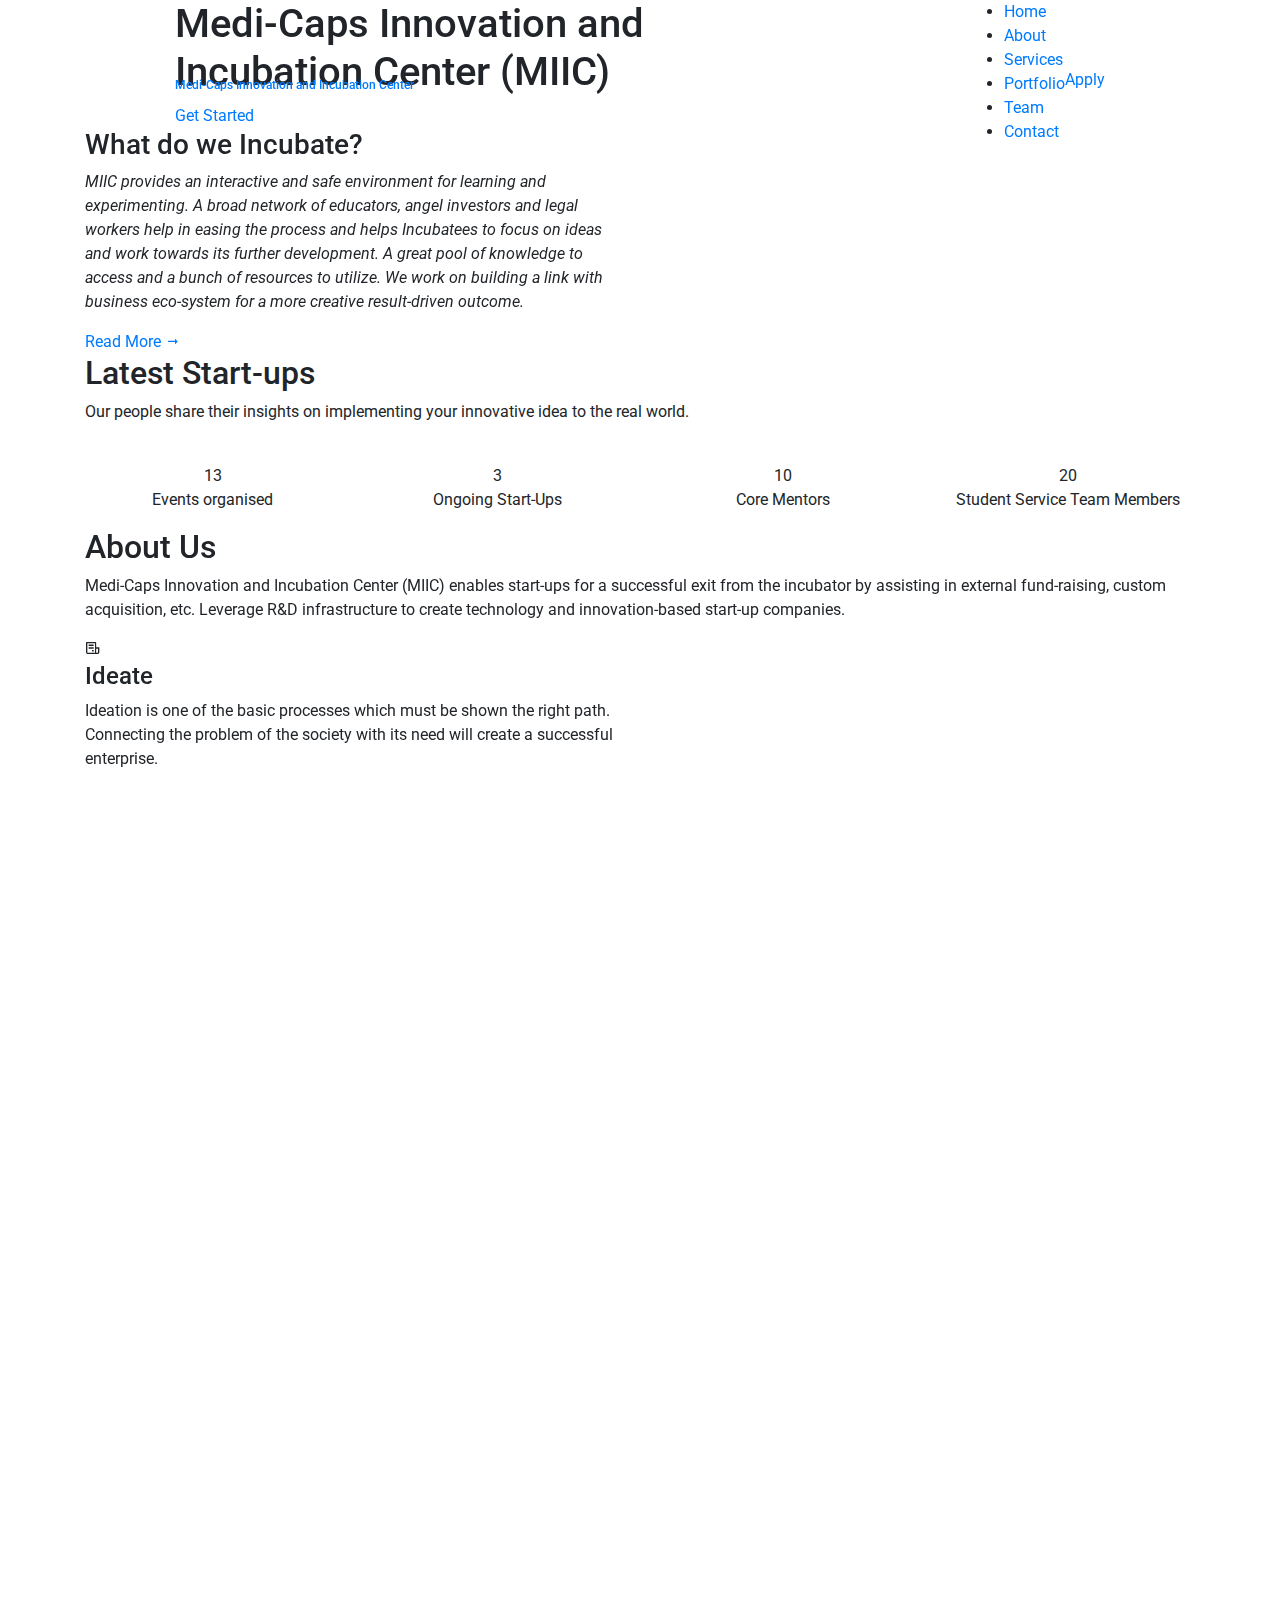
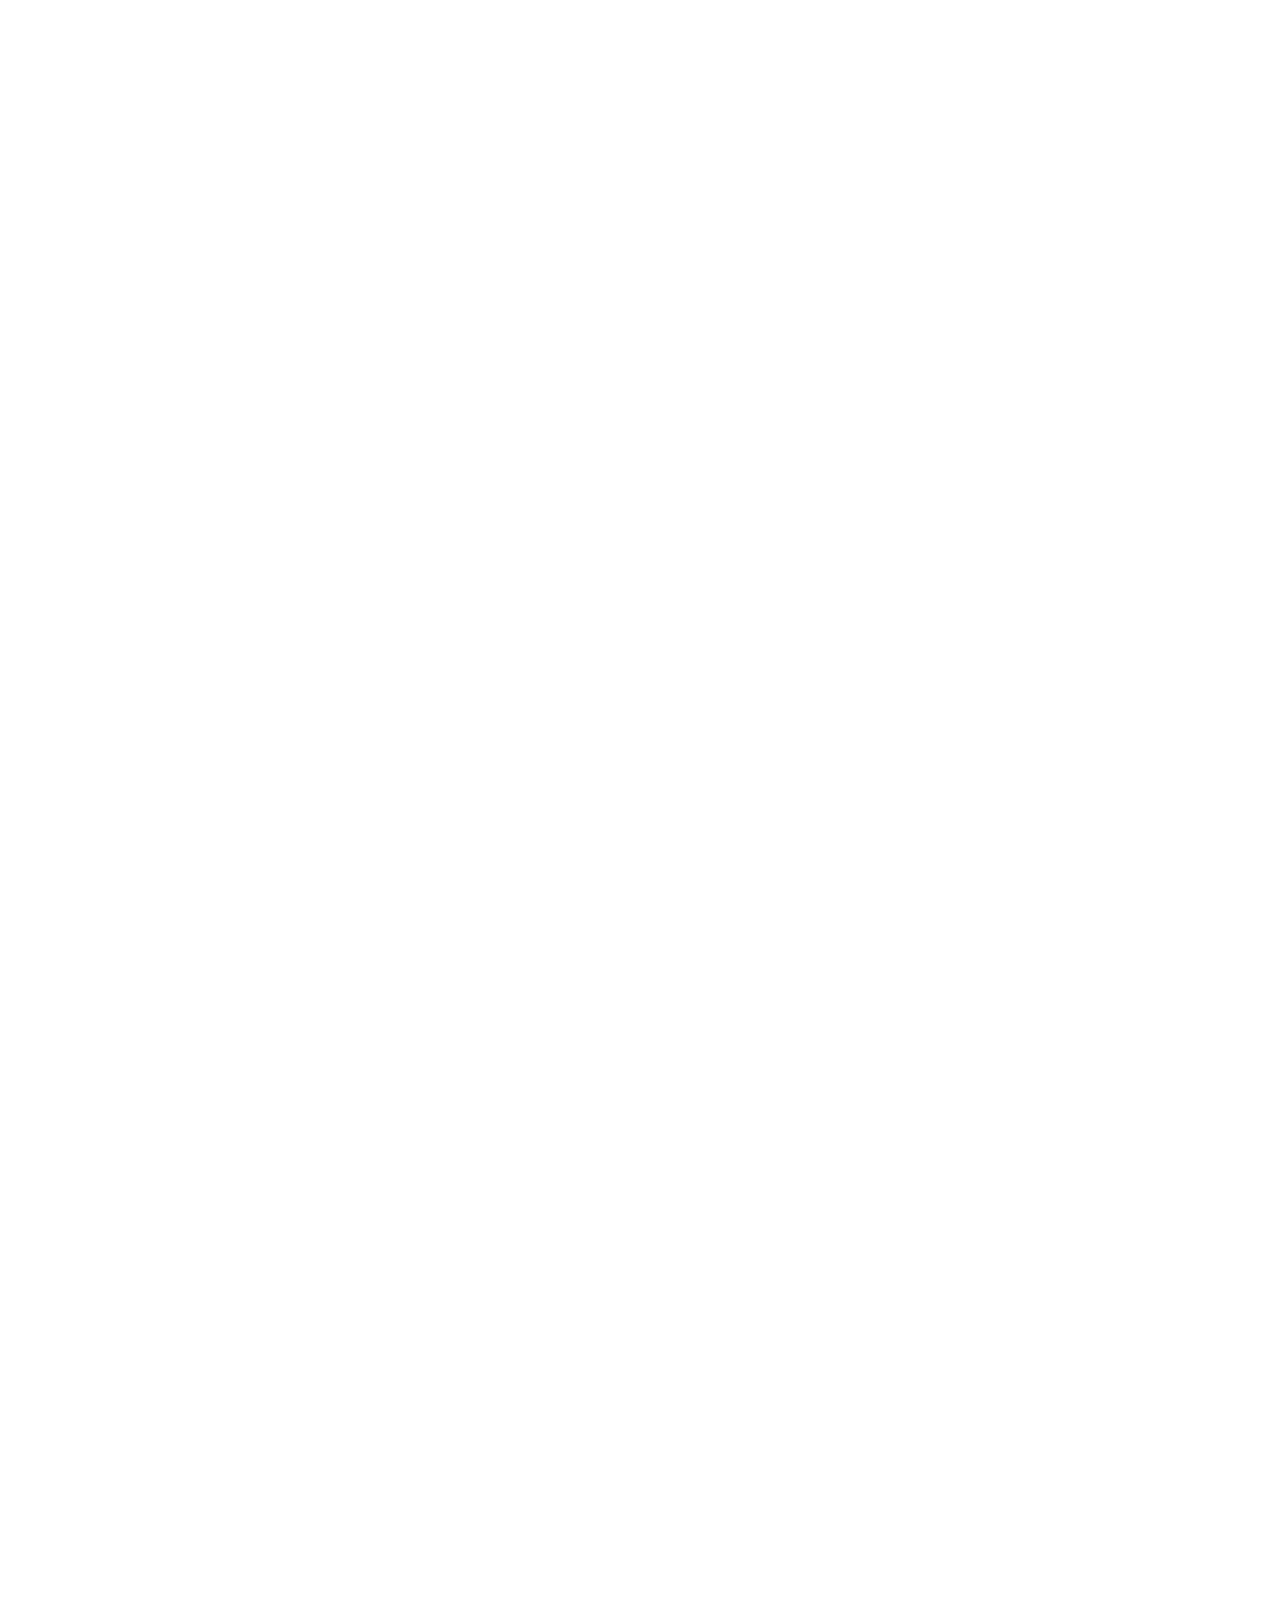
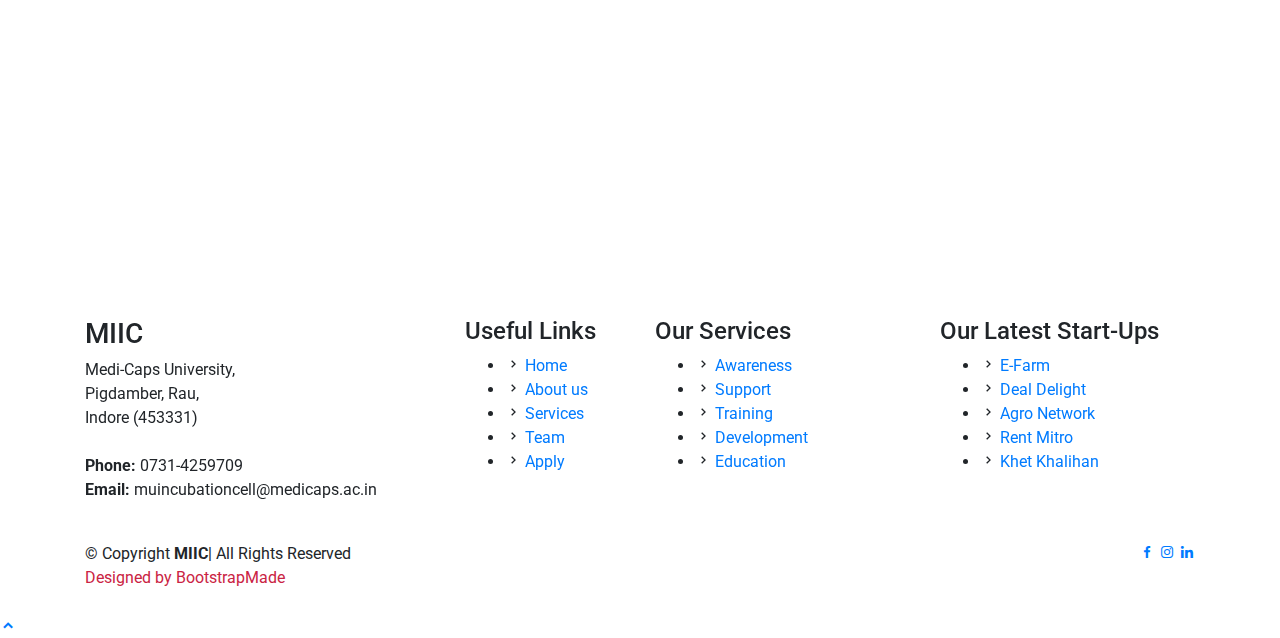
==== commit b3cd19cb: "Update index.html" ====
--- a/index.html
+++ b/index.html
@@ -38,7 +38,7 @@
 
       <div class="row justify-content-center">
         <div class="col-xl-9 d-flex align-items-center">
-          <h1 class="logo mr-auto"><a href="index.html"  style="font-size:8px">Medi-Caps Innovation and Incubation Center</a></h1>
+          <h1 class="logo mr-auto"><a href="index.html"  style="font-size:12px">Medi-Caps Innovation and Incubation Center</a></h1>
           <!-- Uncomment below if you prefer to use an image logo -->
           <!-- <a href="index.html" class="logo mr-auto"><img src="assets/img/logo.png" alt="" class="img-fluid"></a>-->
 
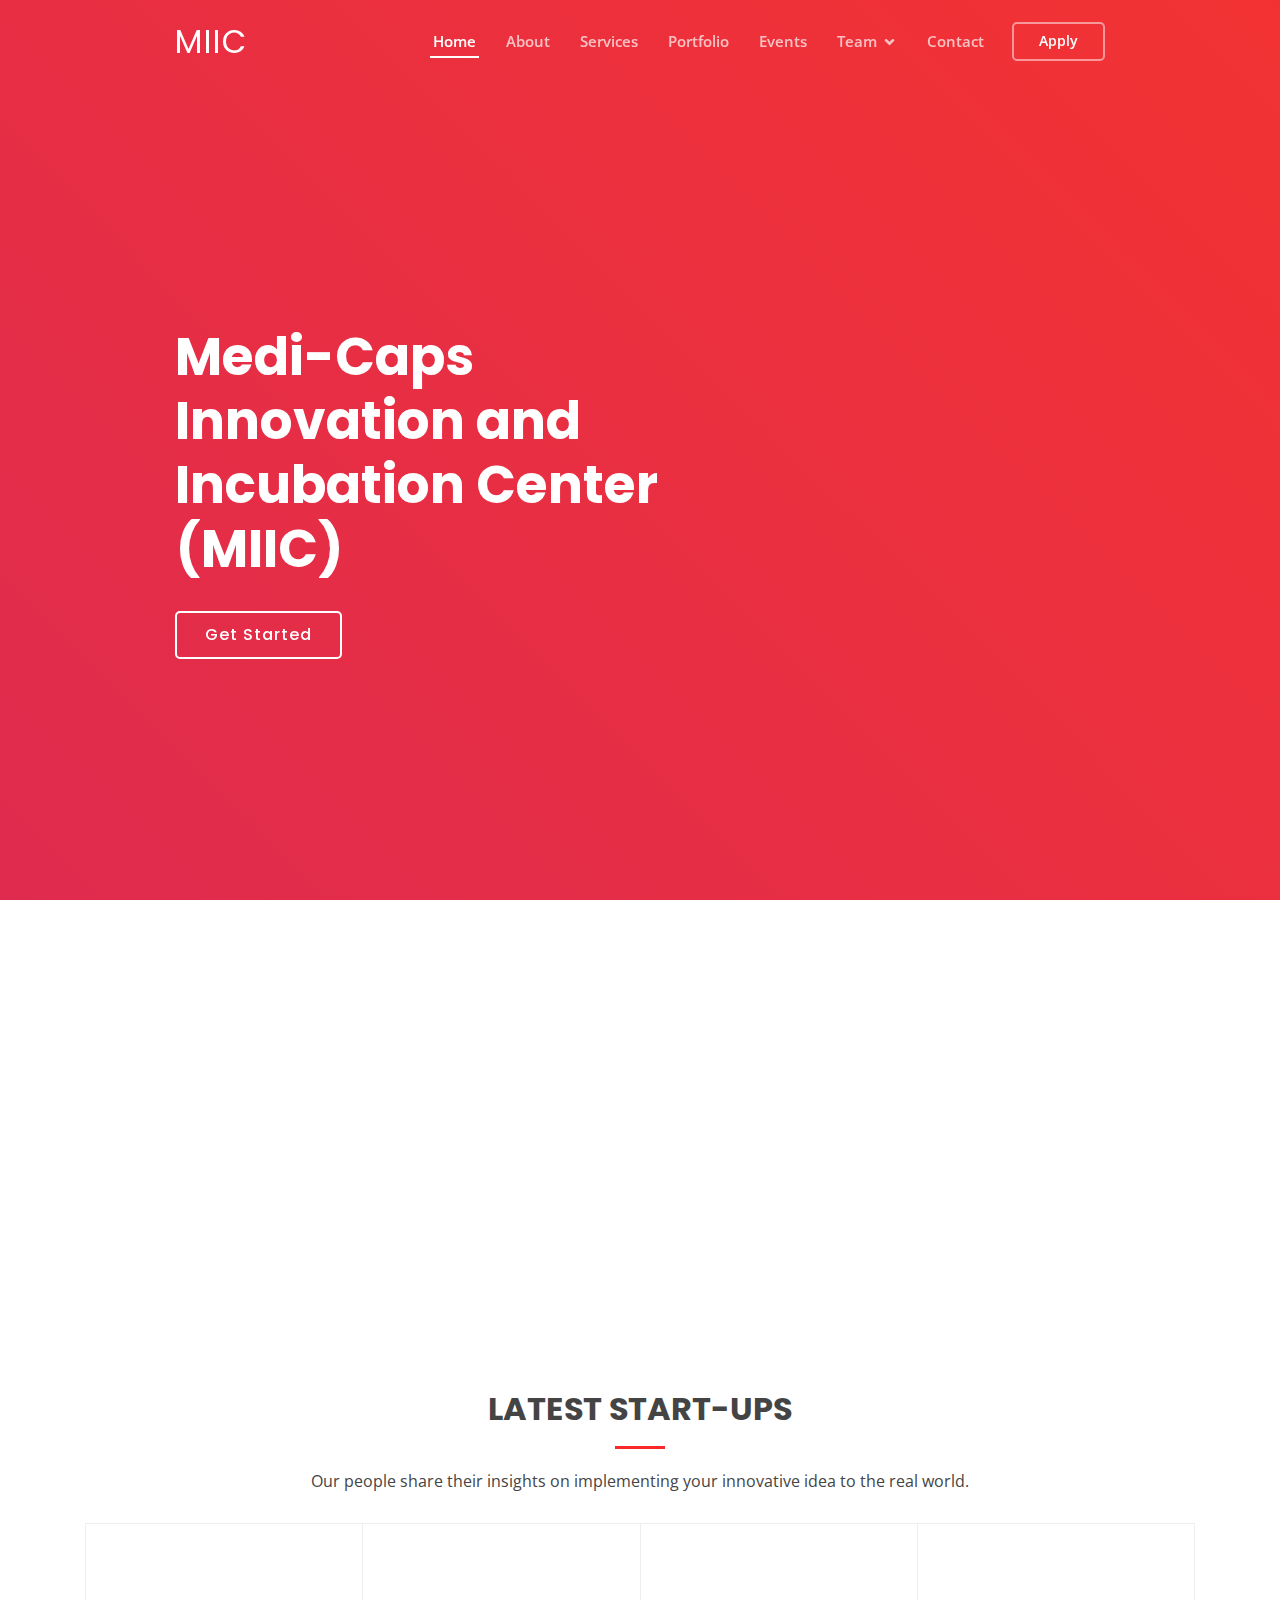
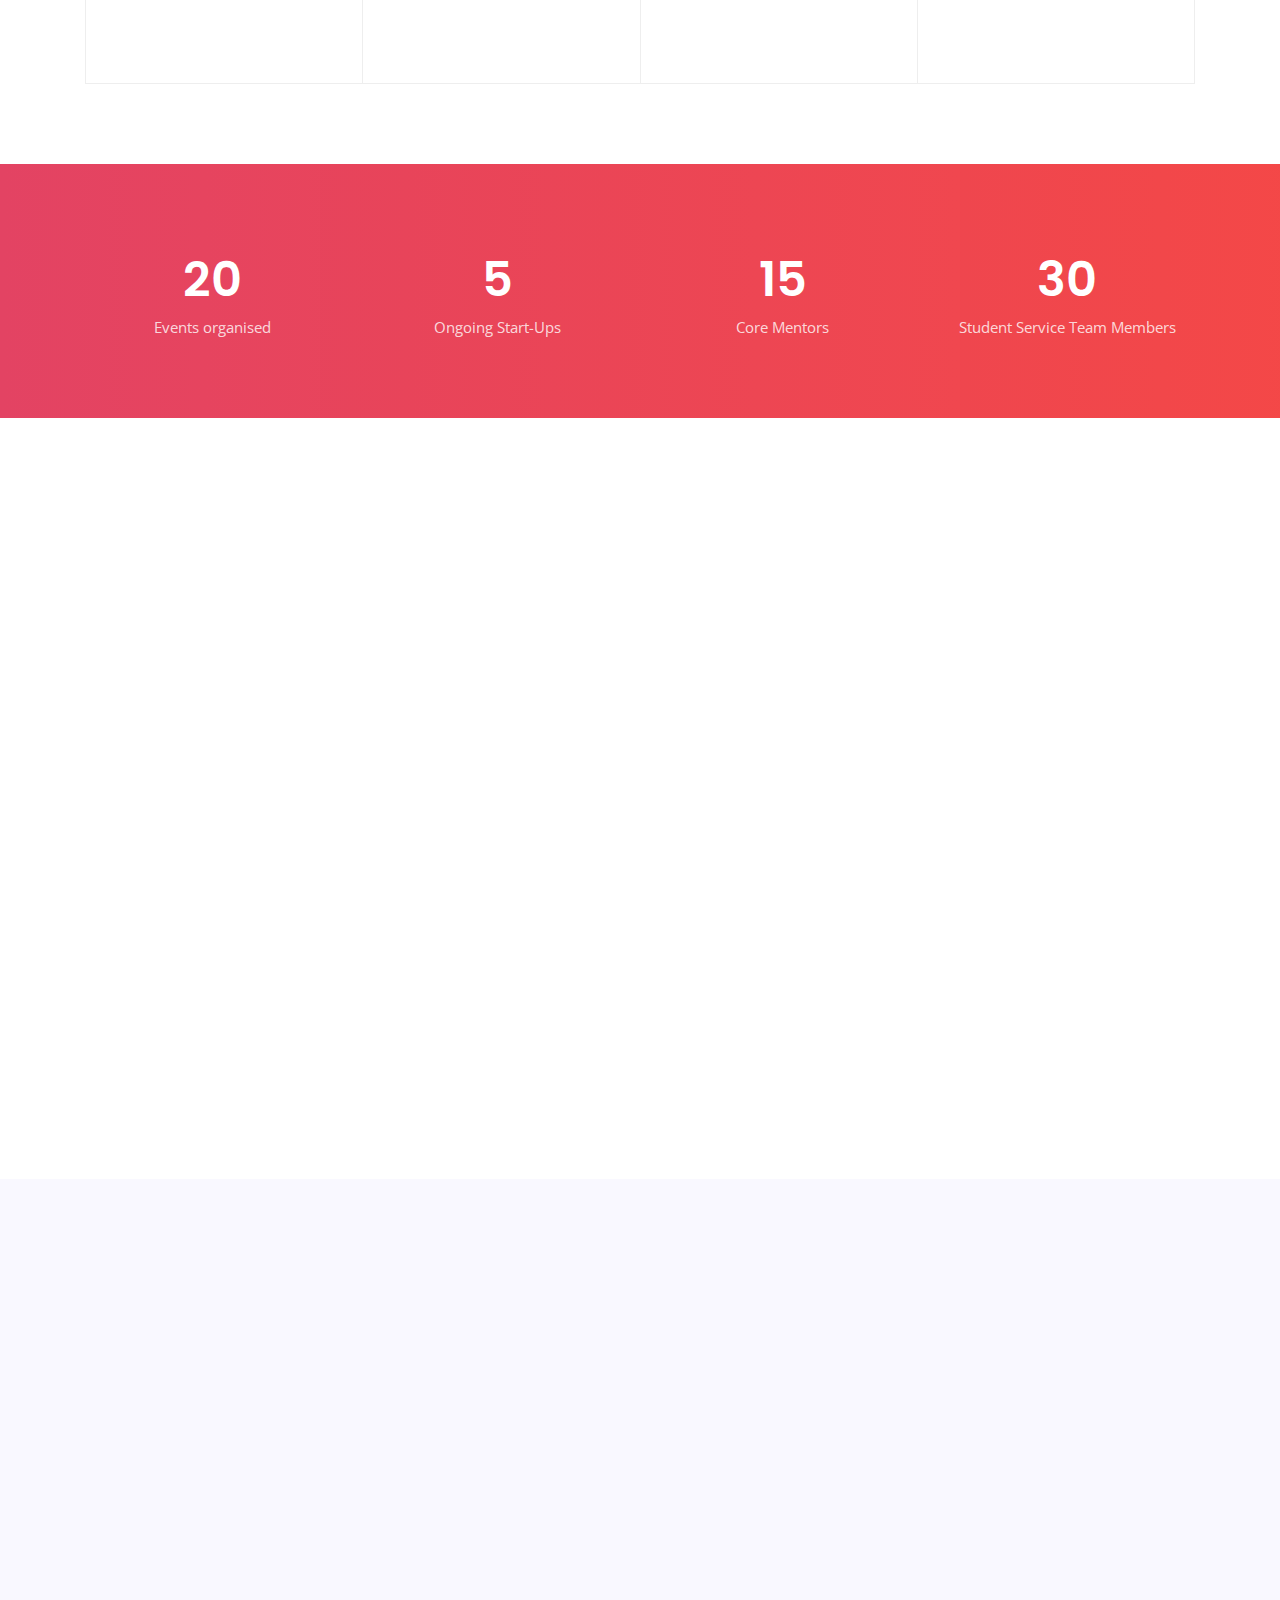
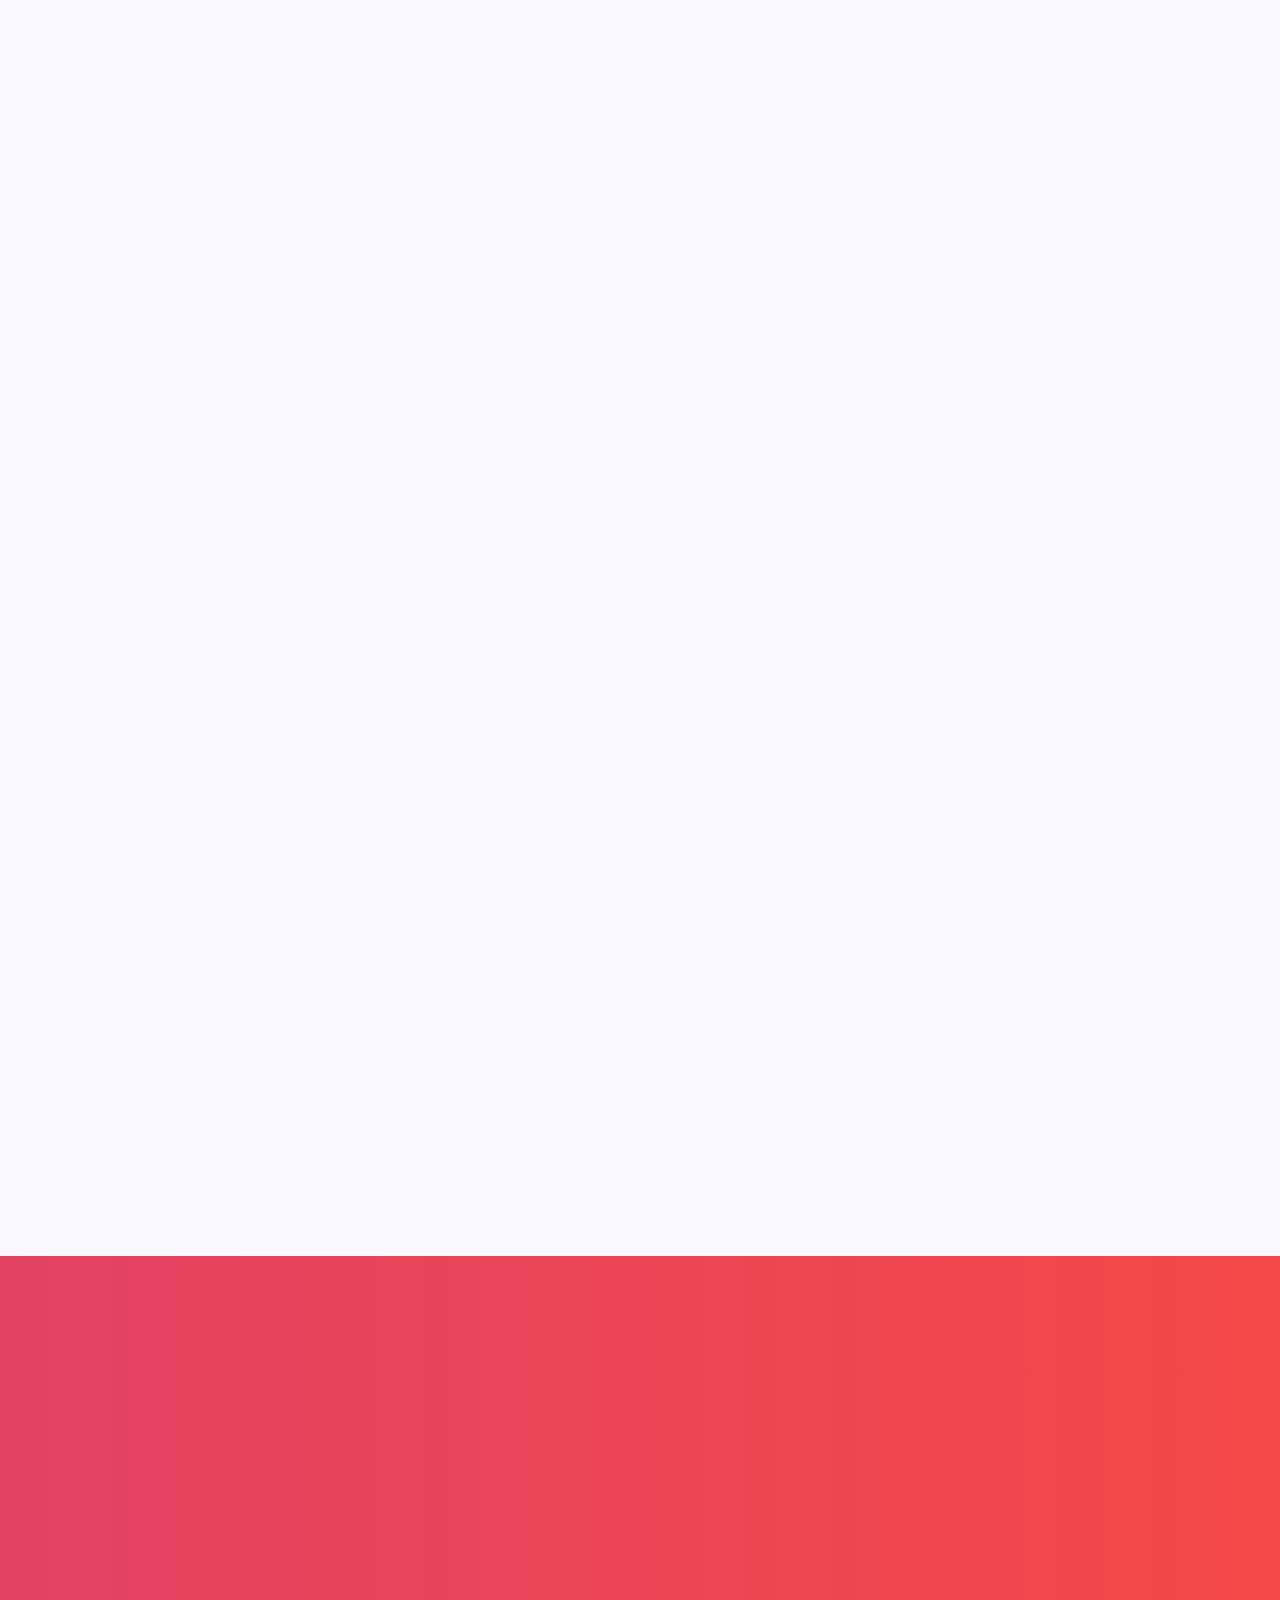
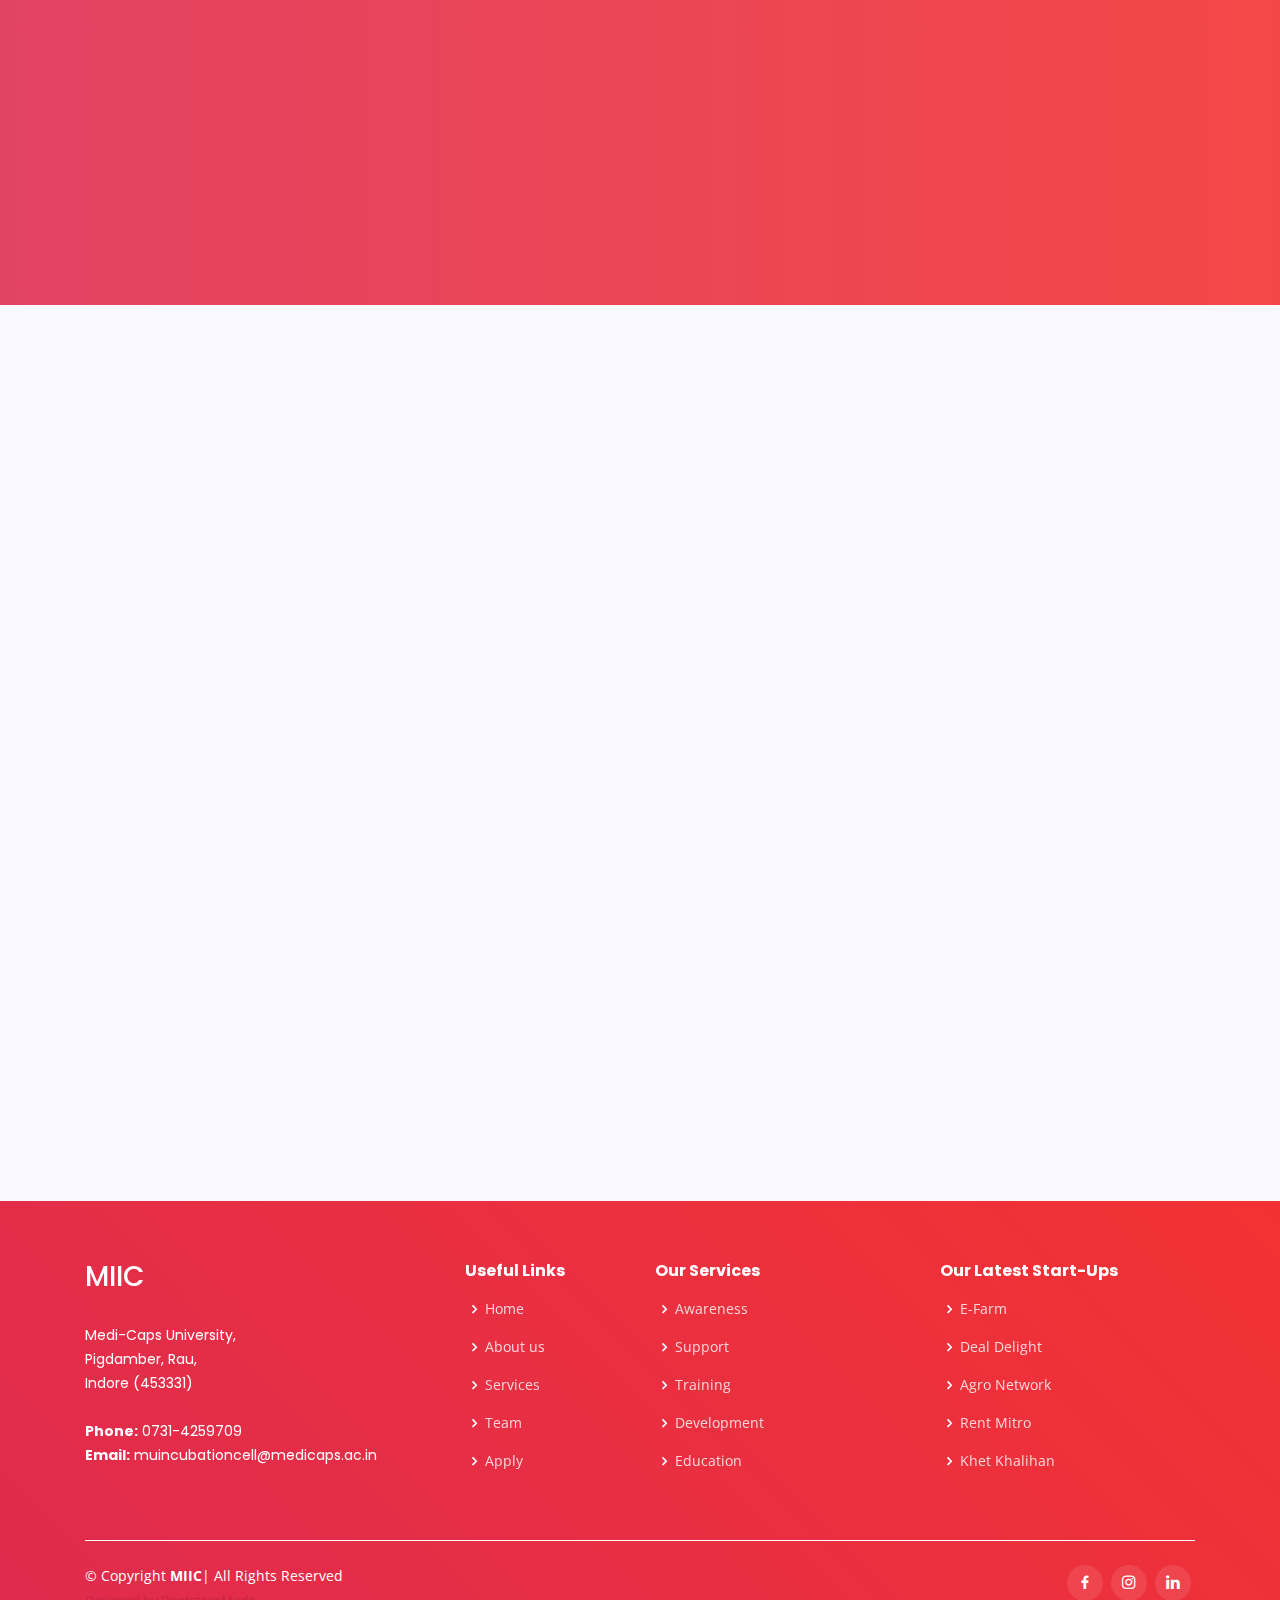
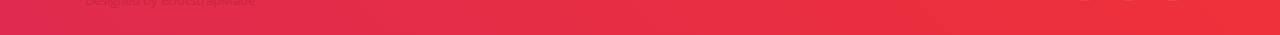
==== commit f6d1dece: "Merge pull request #16 from im-sakshijain/new2" ====
--- a/index.html
+++ b/index.html
@@ -38,7 +38,7 @@
 
       <div class="row justify-content-center">
         <div class="col-xl-9 d-flex align-items-center">
-          <h1 class="logo mr-auto"><a href="index.html"  style="font-size:12px">Medi-Caps Innovation and Incubation Center</a></h1>
+          <h1 class="logo mr-auto"><a href="index.html">MIIC</a></h1>
           <!-- Uncomment below if you prefer to use an image logo -->
           <!-- <a href="index.html" class="logo mr-auto"><img src="assets/img/logo.png" alt="" class="img-fluid"></a>-->
 
@@ -48,24 +48,25 @@
               <li><a href="#features">About</a></li>
               <li><a href="#services">Services</a></li>
               <li><a href="#portfolio">Portfolio</a></li>
-              <li><a href="team.html">Team</a></li>
-              <!-- <li class="drop-down"><a href="">Drop Down</a>
+              <li><a href="event.html">Events</a></li>
+              <!--<li><a href="team.html">Team</a></li>-->
+              <li class="drop-down"><a href="#">Team</a>
                 <ul>
-                  <li><a href="#">Drop Down 1</a></li>
-                  <li class="drop-down"><a href="#">Deep Drop Down</a>
+                  <li><a href="team.html">Faculty Incharge</a></li>
+                  <!--<li class="drop-down"><a href="#">Deep Drop Down</a>
                     <ul>
                       <li><a href="#">Deep Drop Down 1</a></li>
                       <li><a href="#">Deep Drop Down 2</a></li>
                       <li><a href="#">Deep Drop Down 3</a></li>
                       <li><a href="#">Deep Drop Down 4</a></li>
                       <li><a href="#">Deep Drop Down 5</a></li>
-                    </ul>
+                    </ul>-->
                   </li>
-                  <li><a href="#">Drop Down 2</a></li>
-                  <li><a href="#">Drop Down 3</a></li>
-                  <li><a href="#">Drop Down 4</a></li>
+                  <li><a href="coreMentor.html">Core Faculty Members</a></li>
+                  <li><a href="coreStudent.html">Core Team Members</a></li>
+                  
                 </ul>
-              </li> -->
+              </li>
               <li><a href="#contact">Contact</a></li>
 
             </ul>
@@ -380,72 +381,6 @@
 
       </div>
     </section> -->
-
-    <!-- ======= Portfolio Section ======= -->
-    <section id="portfolio" class="portfolio">
-      <div class="container" data-aos="fade-up">
-        <div class="section-title">
-          <h2>Previous Events organized</h2>
-        </div>
-
-        <div class="row portfolio-container">
-          <div class="col-sm-12 col-lg-4 col-md-6 portfolio-item">
-            <div class="portfolio-wrap" style="border-radius: 20px;">
-              <img src="assets/img/portfolio/portfolio-1.png" class="img-fluid" alt="">
-              <div class="portfolio-info">
-                <h4>Virtual Event AARAMBH</h4>
-                   <p>Conducted virtual hackathon and illustrative competition using HTML & CSS.</p>
-              </div>
-            </div>
-          </div>
-          <div class="col-sm-12 col-lg-4 col-md-4 portfolio-item">
-            <div class="portfolio-wrap" style="border-radius: 20px;">
-              <img src="assets/img/portfolio/portfolio-2.png" class="img-fluid" alt="">
-              <div class="portfolio-info">
-                <h4>WEB-DEVELOPMENT WORKSHOP</h4>
-                <p>MIIC organized a mini Bootcamp with more than a hundred participants.</p>
-              </div>
-            </div>
-          </div>
-          <div class="col-sm-12 col-lg-4 col-md-4 portfolio-item">
-            <div class="portfolio-wrap" style="border-radius: 20px;">
-              <img src="assets/img/portfolio/portfolio-3.png" class="img-fluid" alt="">
-              <div class="portfolio-info">
-                <h4>IDEA GENERATION PROGRAM</h4>
-                <p>For the promotion of start-ups and innovative ideas in the university, MIIC has started the IDEA GENERATION PROGRAM.</p>
-              </div>
-            </div>
-          </div>
-          <div class="col-sm-12 col-lg-4 col-md-4 portfolio-item">
-            <div class="portfolio-wrap" style="border-radius: 20px;">
-              <img src="assets/img/portfolio/portfolio-4.png" class="img-fluid" alt="">
-              <div class="portfolio-info">
-                <h4>INCUBATION CELL CALLS FOR TALENT</h4>
-                <p>It began on September 19, 2019 and ended on the online platform a month later. It calls for developers to portray their talents.</p>
-              </div>
-            </div>
-          </div>
-          <div class="col-sm-12 col-lg-4 col-md-4 portfolio-item">
-            <div class="portfolio-wrap" style="border-radius: 20px;">
-              <img src="assets/img/portfolio/portfolio-6.png" class="img-fluid" alt="">
-              <div class="portfolio-info">
-                <h4>HUNT FOR THE LOGO</h4>
-                <p>A logo is much more than just an Image. It's a point of reference for clients and a significant foundation for your company's branding.</p>
-              </div>
-            </div>
-          </div>
-          <div class="col-sm-12 col-lg-4 col-md-4 portfolio-item ">
-            <div class="portfolio-wrap" style="border-radius: 20px;">
-              <img src="assets/img/portfolio/portfolio-7.png" class="img-fluid" alt="">
-              <div class="portfolio-info">
-                <h4>NEW INDIA, NEW CHALLENGES, NEW SOLUTIONS, NEW START-UPS</h4>
-                <p>Enterprise takes the courage to make one's dreams come true and see possibilities. To support the idea, MIIC acts as an incubator for new India initiative.</p>
-              </div>
-            </div>
-          </div>
-        </div>
-      </div>
-    </section><!-- End Portfolio Section -->
 
     <!-- ======= Pricing Section ======= -->
     <section id="pricing" class="pricing section-bg">
--- a/assets/css/style.css
+++ b/assets/css/style.css
@@ -0,0 +1,1972 @@
+body {
+  font-family: "Open Sans", sans-serif;
+  color: #444444;
+}
+
+a {
+  color: #5846f9;
+}
+
+a:hover {
+  color: #8577fb;
+  text-decoration: none;
+}
+
+h1, h2, h3, h4, h5, h6 {
+  font-family: "Poppins", sans-serif;
+}
+
+/*--------------------------------------------------------------
+# Back to top button
+--------------------------------------------------------------*/
+.back-to-top {
+  position: fixed;
+  display: none;
+  right: 15px;
+  bottom: 15px;
+  z-index: 99999;
+}
+
+.back-to-top i {
+  display: flex;
+  align-items: center;
+  justify-content: center;
+  font-size: 24px;
+  width: 40px;
+  height: 40px;
+  border-radius: 4px;
+  background: #CD2127;
+  color: #fff;
+  transition: all 0.4s;
+}
+
+.back-to-top i:hover {
+  background: #CD2127;
+  color: #fff;
+}
+
+/*--------------------------------------------------------------
+# preloader
+--------------------------------------------------------------*/
+#preloader{
+  position: fixed;
+  top: 0;
+  left: 0;
+  right: 0;
+  bottom: 0;
+  z-index: 9999;
+  overflow: hidden;
+  background: #fff;
+}
+
+#preloader:before {
+  content: "";
+  position: fixed;
+  top: calc(50% - 30px);
+  left: calc(50% - 30px);
+  border: 6px solid #CD2127;
+  border-top-color: #e7e4fe;
+  border-radius: 50%;
+  width: 60px;
+  height: 60px;
+  -webkit-animation: animate-preloader 1s linear infinite;
+  animation: animate-preloader 1s linear infinite;
+}
+
+@-webkit-keyframes animate-preloader {
+  0% {
+    transform: rotate(0deg);
+  }
+  100% {
+    transform: rotate(360deg);
+  }
+}
+
+@keyframes animate-preloader {
+  0% {
+    transform: rotate(0deg);
+  }
+  100% {
+    transform: rotate(360deg);
+  }
+}
+
+/*--------------------------------------------------------------
+# Disable aos animation delay on mobile devices
+--------------------------------------------------------------*/
+@media screen and (max-width: 768px) {
+  [data-aos-delay] {
+    transition-delay: 0 !important;
+  }
+}
+
+/*--------------------------------------------------------------
+# Header
+--------------------------------------------------------------*/
+#header {
+  transition: all 0.5s;
+  z-index: 997;
+  padding: 20px 0;
+}
+
+#header.header-scrolled, #header.header-inner-pages {
+  background:rgba(220, 20, 60, 0.8);
+  padding: 12px 0;
+}
+
+#header .logo {
+  font-size: 32px;
+  margin: 0;
+  padding: 0;
+  line-height: 1;
+  font-weight: 400;
+  letter-spacing: 2px;
+  text-transform: uppercase;
+}
+
+#header .logo a {
+  color: #fff;
+}
+
+#header .logo img {
+  max-height: 40px;
+}
+
+@media (max-width: 992px) {
+  #header {
+    padding: 12px 0;
+  }
+  #header .logo {
+    font-size: 28px;
+  }
+}
+
+/*--------------------------------------------------------------
+# Navigation Menu
+--------------------------------------------------------------*/
+/* Desktop Navigation */
+.nav-menu ul {
+  margin: 0;
+  padding: 0;
+  list-style: none;
+}
+
+.nav-menu > ul {
+  display: flex;
+}
+
+.nav-menu > ul > li {
+  position: relative;
+  white-space: nowrap;
+  padding: 10px 0 10px 24px;
+}
+
+.nav-menu a {
+  display: block;
+  position: relative;
+  color: rgba(255, 255, 255, 0.7);
+  transition: 0.3s;
+  font-size: 15px;
+  font-weight: 600;
+  padding: 0 3px;
+  font-family: "Open Sans", sans-serif;
+}
+
+.nav-menu > ul > li > a:before {
+  content: "";
+  position: absolute;
+  width: 100%;
+  height: 2px;
+  bottom: -5px;
+  left: 0;
+  background-color: #fff;
+  visibility: hidden;
+  width: 0px;
+  transition: all 0.3s ease-in-out 0s;
+}
+
+.nav-menu a:hover:before, .nav-menu li:hover > a:before, .nav-menu .active > a:before {
+  visibility: visible;
+  width: 100%;
+}
+
+.nav-menu a:hover, .nav-menu .active > a, .nav-menu li:hover > a {
+  color: #fff;
+}
+
+.nav-menu .drop-down ul {
+  display: block;
+  position: absolute;
+  left: 22px;
+  top: calc(100% + 30px);
+  z-index: 99;
+  opacity: 0;
+  visibility: hidden;
+  padding: 10px 0;
+  background: #fff;
+  box-shadow: 0px 0px 30px rgba(220, 20, 60, 0.8);
+  transition: 0.3s;
+}
+
+.nav-menu .drop-down:hover > ul {
+  opacity: 1;
+  top: 100%;
+  visibility: visible;
+}
+
+.nav-menu .drop-down li {
+  min-width: 180px;
+  position: relative;
+}
+
+.nav-menu .drop-down ul a {
+  padding: 10px 20px;
+  font-size: 14px;
+  text-transform: none;
+  color: #2c4964;
+}
+
+.nav-menu .drop-down ul a:hover, .nav-menu .drop-down ul .active > a, .nav-menu .drop-down ul li:hover > a {
+  color: #CD2127;
+}
+
+.nav-menu .drop-down > a:after {
+  content: "\ea99";
+  font-family: IcoFont;
+  padding-left: 5px;
+}
+
+.nav-menu .drop-down .drop-down ul {
+  top: 0;
+  left: calc(100% - 30px);
+}
+
+.nav-menu .drop-down .drop-down:hover > ul {
+  opacity: 1;
+  top: 0;
+  left: 100%;
+}
+
+.nav-menu .drop-down .drop-down > a {
+  padding-right: 35px;
+}
+
+.nav-menu .drop-down .drop-down > a:after {
+  content: "\eaa0";
+  font-family: IcoFont;
+  position: absolute;
+  right: 15px;
+}
+
+@media (max-width: 1366px) {
+  .nav-menu .drop-down .drop-down ul {
+    left: -90%;
+  }
+  .nav-menu .drop-down .drop-down:hover > ul {
+    left: -100%;
+  }
+  .nav-menu .drop-down .drop-down > a:after {
+    content: "\ea9d";
+  }
+}
+
+/* Get Startet Button */
+.get-started-btn {
+  margin-left: 25px;
+  color: #fff;
+  border-radius: 5px;
+  padding: 6px 25px 8px 25px;
+  white-space: nowrap;
+  transition: 0.3s;
+  font-size: 14px;
+  font-weight: 600;
+  display: inline-block;
+  border: 2px solid rgba(255, 255, 255, 0.5);
+}
+
+.get-started-btn:hover {
+  border-color: #fff;
+  color: #fff;
+}
+
+@media (max-width: 992px) {
+  .get-started-btn {
+    margin: 0 48px 0 0;
+    padding: 6px 18px;
+  }
+}
+
+/* Mobile Navigation */
+.mobile-nav-toggle {
+  position: fixed;
+  right: 15px;
+  top: 15px;
+  z-index: 9998;
+  border: 0;
+  background: none;
+  font-size: 24px;
+  transition: all 0.4s;
+  outline: none !important;
+  line-height: 1;
+  cursor: pointer;
+  text-align: right;
+}
+
+.mobile-nav-toggle i {
+  color: #fff;
+}
+
+.mobile-nav {
+  position: fixed;
+  top: 55px;
+  right: 15px;
+  bottom: 15px;
+  left: 15px;
+  z-index: 9999;
+  overflow-y: auto;
+  background: #fff;
+  transition: ease-in-out 0.2s;
+  opacity: 0;
+  visibility: hidden;
+  border-radius: 10px;
+  padding: 10px 0;
+}
+
+.mobile-nav * {
+  margin: 0;
+  padding: 0;
+  list-style: none;
+}
+
+.mobile-nav a {
+  display: block;
+  position: relative;
+  color: black;
+  padding: 10px 20px;
+  font-weight: 500;
+  outline: none;
+}
+
+.mobile-nav a:hover, .mobile-nav .active > a, .mobile-nav li:hover > a {
+  color: #CD2127;
+  text-decoration: none;
+}
+
+.mobile-nav .drop-down > a:after {
+  content: "\ea99";
+  font-family: IcoFont;
+  padding-left: 10px;
+  position: absolute;
+  right: 15px;
+}
+
+.mobile-nav .active.drop-down > a:after {
+  content: "\eaa1";
+}
+
+.mobile-nav .drop-down > a {
+  padding-right: 35px;
+}
+
+.mobile-nav .drop-down ul {
+  display: none;
+  overflow: hidden;
+}
+
+.mobile-nav .drop-down li {
+  padding-left: 20px;
+}
+
+.mobile-nav-overly {
+  width: 100%;
+  height: 100%;
+  z-index: 9997;
+  top: 0;
+  left: 0;
+  position: fixed;
+  background: rgba(28, 47, 65, 0.6);
+  overflow: hidden;
+  display: none;
+  transition: ease-in-out 0.2s;
+}
+
+.mobile-nav-active {
+  overflow: hidden;
+}
+
+.mobile-nav-active .mobile-nav {
+  opacity: 1;
+  visibility: visible;
+}
+
+.mobile-nav-active .mobile-nav-toggle i {
+  color: #fff;
+}
+
+/*--------------------------------------------------------------
+# Hero Section
+--------------------------------------------------------------*/
+#hero {
+  width: 100%;
+  height: 100vh;
+  background: linear-gradient(45deg,rgba(220, 20, 60, 0.9) 0%, rgba(241, 28, 28, 0.9) 100%), url("../img/hero-bg.jpg") center center no-repeat;
+  background-size: cover;
+}
+
+#hero .container, #hero .container-fluid {
+  padding-top: 84px;
+}
+
+#hero h1 {
+  margin: 0;
+  font-size: 52px;
+  font-weight: 700;
+  line-height: 64px;
+  color: #fff;
+}
+
+#hero h2 {
+  color: rgba(255, 255, 255, 0.8);
+  margin: 10px 0 0 0;
+  font-size: 20px;
+}
+
+#hero .btn-get-started {
+  font-family: "Poppins", sans-serif;
+  font-weight: 500;
+  font-size: 16px;
+  letter-spacing: 1px;
+  display: inline-block;
+  padding: 10px 28px;
+  border-radius: 5px;
+  transition: 0.5s;
+  margin-top: 30px;
+  color: #fff;
+  border: 2px solid #fff;
+}
+
+#hero .btn-get-started:hover {
+  background: #fff;
+  color: #5846f9;
+}
+
+#hero .animated {
+  animation: up-down 2s ease-in-out infinite alternate-reverse both;
+}
+
+@media (min-width: 1200px) {
+  #hero {
+    background-attachment: fixed;
+  }
+}
+
+@media (max-width: 991px) {
+  #hero {
+    text-align: center;
+  }
+  #hero .container, #hero .container-fluid {
+    padding-top: 68px;
+  }
+  #hero .animated {
+    -webkit-animation: none;
+    animation: none;
+  }
+  #hero .hero-img {
+    text-align: center;
+  }
+  #hero .hero-img img {
+    width: 50%;
+  }
+}
+
+@media (max-width: 768px) {
+  #hero h1 {
+    font-size: 26px;
+    line-height: 36px;
+  }
+  #hero h2 {
+    font-size: 18px;
+    line-height: 24px;
+  }
+  #hero .hero-img img {
+    width: 60%;
+  }
+}
+
+@media (max-width: 575px) {
+  #hero .hero-img img {
+    width: 80%;
+  }
+}
+
+@-webkit-keyframes up-down {
+  0% {
+    transform: translateY(10px);
+  }
+  100% {
+    transform: translateY(-10px);
+  }
+}
+
+@keyframes up-down {
+  0% {
+    transform: translateY(10px);
+  }
+  100% {
+    transform: translateY(-10px);
+  }
+}
+
+/*--------------------------------------------------------------
+# Clients
+--------------------------------------------------------------*/
+.clients .clients-wrap {
+  border-top: 1px solid #eee;
+  border-left: 1px solid #eee;
+}
+
+.clients .client-logo {
+  padding: 0px;
+  display: flex;
+  justify-content: center;
+  align-items: center;
+  border-right: 1px solid #eee;
+  border-bottom: 1px solid #eee;
+  overflow: hidden;
+  background: #fff;
+  height: 160px;
+}
+
+.clients .client-logo img {
+  height: 50%;
+  -webkit-filter: grayscale(100%);
+  filter: grayscale(100%);
+  transition: 0.3s;
+}
+
+.clients .client-logo:hover img {
+  -webkit-filter: none;
+  filter: none;
+  transform: scale(1.2);
+}
+
+.clients img {
+  transition: all 0.4s ease-in-out;
+}
+/*--------------------------------------------------------------
+# Sections General
+--------------------------------------------------------------*/
+section {
+  padding: 80px 0;
+  overflow: hidden;
+}
+
+.section-bg {
+  background-color: #f9f8ff;
+}
+
+.section-title {
+  text-align: center;
+  padding-bottom: 30px;
+}
+
+.section-title h2 {
+  font-size: 32px;
+  font-weight: bold;
+  text-transform: uppercase;
+  margin-bottom: 20px;
+  padding-bottom: 20px;
+  position: relative;
+}
+
+.section-title h2::after {
+  content: '';
+  position: absolute;
+  display: block;
+  width: 50px;
+  height: 3px;
+  background: #FA2A2A;
+  bottom: 0;
+  left: calc(50% - 25px);
+}
+
+.section-title p {
+  margin-bottom: 0;
+}
+
+/*--------------------------------------------------------------
+# About
+--------------------------------------------------------------*/
+.about {
+  padding: 120px 0;
+}
+
+.about .content h3 {
+  font-weight: 600;
+  font-size: 32px;
+  color: black;
+}
+
+.about .content ul {
+  list-style: none;
+  padding: 0;
+}
+
+.about .content ul li {
+  padding-bottom: 10px;
+}
+
+.about .content ul i {
+  font-size: 20px;
+  padding-right: 4px;
+  color: #C73650;
+}
+
+.about .content p:last-child {
+  margin-bottom: 0;
+}
+
+.about .content .read-more {
+  font-family: "Poppins", sans-serif;
+  font-weight: 500;
+  font-size: 16px;
+  letter-spacing: 1px;
+  display: inline-block;
+  padding: 10px 50px 10px 28px;
+  border-radius: 5px;
+  transition: 0.5s;
+  color: #fff;
+
+  background: linear-gradient(45deg,rgba(230, 43, 81, 0.805), rgba(241, 28, 28, 0.9) 100%);
+  position: relative;
+}
+
+.about .content .read-more:hover {
+  background: linear-gradient(180deg, rgba(241, 28, 28, 0.9), rgba(231, 31, 71, 0.805) 100%);
+}
+
+.about .content .read-more i {
+  font-size: 22px;
+  position: absolute;
+  right: 20px;
+  top: 12px;
+}
+/* Team Section
+--------------------------------*/
+#team {
+  padding: 60px 0;
+}
+
+#team .member {
+  text-align: center;
+  margin-bottom: 20px;
+  position: relative;
+  overflow: hidden;
+}
+
+#team .member .member-info {
+  display: flex;
+  justify-content: center;
+  align-items: center;
+  position: absolute;
+  bottom: 0;
+  left: 0;
+  right: 0;
+  transition: 0.2s;
+  padding: 15px 0;
+  background: rgba(29, 28, 41, 0.6);
+}
+
+#team .member .member-info-content {
+  transition: margin 0.2s;
+  height: 40px;
+  transition: height 0.4s;
+}
+
+#team .member:hover .member-info {
+  transition: 0.4s;
+}
+
+#team .member:hover .member-info-content {
+  height: 80px;
+}
+
+#team .member h4 {
+  font-weight: 700;
+  margin-bottom: 2px;
+  font-size: 18px;
+  color: #fff;
+}
+
+#team .member span {
+  font-style: italic;
+  display: block;
+  font-size: 13px;
+  color: #fff;
+}
+
+#team .member .social {
+  margin-top: 15px;
+}
+
+#team .member .social a {
+  transition: none;
+  color: #fff;
+}
+
+#team .member .social a:hover {
+  color: #1bb1dc;
+}
+
+#team .member .social i {
+  font-size: 18px;
+  margin: 0 2px;
+}
+/*--------------------------------------------------------------
+# Counts
+--------------------------------------------------------------*/
+.counts {
+  background: linear-gradient(90deg, rgba(220, 20, 60, 0.8) 0%, rgba(241, 28, 28, 0.808) 100%), url("../img/counts-bg.png") center center no-repeat;
+  padding: 80px 0 60px 0;
+}
+
+.counts .counters span {
+  font-size: 48px;
+  display: block;
+  color: #fff;
+  font-weight: 600;
+  font-family: "Poppins", sans-serif;
+}
+
+.counts .counters p {
+  padding: 0;
+  margin: 0 0 20px 0;
+  font-size: 15px;
+  color: rgba(255, 255, 255, 0.8);
+}
+
+/*--------------------------------------------------------------
+# Services
+--------------------------------------------------------------*/
+.services .icon-box {
+  text-align: center;
+  padding: 70px 20px 80px 20px;
+  transition: all ease-in-out 0.3s;
+  background: #fff;
+}
+
+.services .icon-box .icon {
+  margin: 0 auto;
+  width: 100px;
+  height: 100px;
+  display: flex;
+  align-items: center;
+  justify-content: center;
+  transition: ease-in-out 0.3s;
+  position: relative;
+}
+
+.services .icon-box .icon i {
+  font-size: 36px;
+  transition: 0.5s;
+  position: relative;
+}
+
+.services .icon-box .icon svg {
+  position: absolute;
+  top: 0;
+  left: 0;
+}
+
+.services .icon-box .icon svg path {
+  transition: 0.5s;
+  fill: #f5f5f5;
+}
+
+.services .icon-box h4 {
+  font-weight: 600;
+  margin: 10px 0 15px 0;
+  font-size: 22px;
+}
+
+.services .icon-box h4 a {
+  color: #2c4964;
+  transition: ease-in-out 0.3s;
+}
+
+.services .icon-box p {
+  line-height: 24px;
+  font-size: 14px;
+  margin-bottom: 0;
+}
+
+.services .icon-box:hover {
+  border-color: #fff;
+  box-shadow: 0px 0 25px 0 rgba(0, 0, 0, 0.1);
+}
+
+.services .iconbox-blue i {
+  color: #47aeff;
+}
+
+.services .iconbox-blue:hover .icon i {
+  color: #fff;
+}
+
+.services .iconbox-blue:hover .icon path {
+  fill: #47aeff;
+}
+
+.services .iconbox-orange i {
+  color: #ffa76e;
+}
+
+.services .iconbox-orange:hover .icon i {
+  color: #fff;
+}
+
+.services .iconbox-orange:hover .icon path {
+  fill: #ffa76e;
+}
+
+.services .iconbox-pink i {
+  color: #e80368;
+}
+
+.services .iconbox-pink:hover .icon i {
+  color: #fff;
+}
+
+.services .iconbox-pink:hover .icon path {
+  fill: #e80368;
+}
+
+.services .iconbox-yellow i {
+  color: #ffbb2c;
+}
+
+.services .iconbox-yellow:hover .icon i {
+  color: #fff;
+}
+
+.services .iconbox-yellow:hover .icon path {
+  fill: #ffbb2c;
+}
+
+.services .iconbox-red i {
+  color: #ff5828;
+}
+
+.services .iconbox-red:hover .icon i {
+  color: #fff;
+}
+
+.services .iconbox-red:hover .icon path {
+  fill: #ff5828;
+}
+
+.services .iconbox-teal i {
+  color: #11dbcf;
+}
+
+.services .iconbox-teal:hover .icon i {
+  color: #fff;
+}
+
+.services .iconbox-teal:hover .icon path {
+  fill: #11dbcf;
+}
+
+/*--------------------------------------------------------------
+# Features
+--------------------------------------------------------------*/
+.features .icon-box h4 {
+  font-size: 20px;
+  font-weight: 700;
+  margin: 5px 0 10px 60px;
+}
+
+.features .icon-box i {
+  font-size: 48px;
+  float: left;
+  color: #CD2122;
+}
+
+.features .icon-box p {
+  font-size: 15px;
+  color: #848484;
+  margin-left: 60px;
+}
+
+.features .image {
+  background-position: center center;
+  background-repeat: no-repeat;
+  background-size: cover;
+  min-height: 400px;
+}
+
+/*--------------------------------------------------------------
+# Testimonials
+--------------------------------------------------------------*/
+.testimonials .testimonial-item {
+  box-sizing: content-box;
+  min-height: 320px;
+}
+
+.testimonials .testimonial-item .testimonial-img {
+  width: 90px;
+  border-radius: 50%;
+  margin: -40px 0 0 40px;
+  position: relative;
+  z-index: 2;
+  border: 6px solid #fff;
+  box-shadow: 0px 2px 15px rgba(0, 0, 0, 0.1);
+}
+
+.testimonials .testimonial-item h3 {
+  font-size: 18px;
+  font-weight: bold;
+  margin: 10px 0 5px 45px;
+  color: #2c4964;
+}
+
+.testimonials .testimonial-item h4 {
+  font-size: 14px;
+  color: #999;
+  margin: 0 0 0 45px;
+}
+
+.testimonials .testimonial-item .quote-icon-left, .testimonials .testimonial-item .quote-icon-right {
+  color: #b1a9fc;
+  font-size: 26px;
+}
+
+.testimonials .testimonial-item .quote-icon-left {
+  display: inline-block;
+  left: -5px;
+  position: relative;
+}
+
+.testimonials .testimonial-item .quote-icon-right {
+  display: inline-block;
+  right: -5px;
+  position: relative;
+  top: 10px;
+}
+
+.testimonials .testimonial-item p {
+  font-style: italic;
+  margin: 0 15px 0 15px;
+  padding: 20px 20px 60px 20px;
+  background: #fff;
+  position: relative;
+  border-radius: 6px;
+  position: relative;
+  z-index: 1;
+  box-shadow: 0 0px 20px 0 rgba(0, 0, 0, 0.1);
+}
+
+.testimonials .owl-nav, .testimonials .owl-dots {
+  margin-top: 5px;
+  text-align: center;
+}
+
+.testimonials .owl-dot {
+  display: inline-block;
+  margin: 0 5px;
+  width: 12px;
+  height: 12px;
+  border-radius: 50%;
+  background-color: #ddd !important;
+}
+
+.testimonials .owl-dot.active {
+  background-color: #5846f9 !important;
+}
+
+@media (max-width: 767px) {
+  .testimonials {
+    margin: 30px 10px;
+  }
+}
+
+/*--------------------------------------------------------------
+# Portfolio
+--------------------------------------------------------------*/
+.portfolio .portfolio-item {
+  margin-bottom: 30px;
+}
+
+.portfolio #portfolio-flters {
+  padding: 0;
+  margin: 0 auto 25px auto;
+  list-style: none;
+  text-align: center;
+  border-radius: 50px;
+  padding: 2px 15px;
+}
+
+.portfolio #portfolio-flters li {
+  cursor: pointer;
+  display: inline-block;
+  padding: 10px 15px;
+  font-size: 14px;
+  font-weight: 600;
+  line-height: 1;
+  text-transform: uppercase;
+  color: #444444;
+  margin-bottom: 5px;
+  transition: all 0.3s ease-in-out;
+  border-radius: 5px;
+  font-family: "Poppins", sans-serif;
+}
+
+.portfolio #portfolio-flters li:hover, .portfolio #portfolio-flters li.filter-active {
+  color: #fff;
+  background: #5846f9;
+}
+
+.portfolio #portfolio-flters li:last-child {
+  margin-right: 0;
+}
+
+.portfolio .portfolio-wrap {
+  transition: 0.3s;
+  position: relative;
+  overflow: hidden;
+  z-index: 1;
+}
+
+.portfolio .portfolio-wrap::before {
+  content: "";
+  background: rgba(220, 20, 60, 0.8);
+  position: absolute;
+  left: 30px;
+  right: 30px;
+  top: 30px;
+  bottom: 30px;
+  transition: all ease-in-out 0.3s;
+  z-index: 2;
+  opacity: 0;
+}
+
+.portfolio .portfolio-wrap .portfolio-info {
+  opacity: 0;
+  position: absolute;
+  top: 10%;
+  left: 0;
+  right: 0;
+  text-align: center;
+  z-index: 3;
+  transition: all ease-in-out 0.3s;
+}
+
+.portfolio .portfolio-wrap .portfolio-info h4 {
+  font-size: 20px;
+  color: yellow;
+  font-weight: 600;
+}
+
+.portfolio .portfolio-wrap .portfolio-info p {
+  color: #ffffff;
+  font-size: 14px;
+  text-transform: uppercase;
+}
+
+.portfolio .portfolio-wrap .portfolio-links {
+  opacity: 0;
+  left: 0;
+  right: 0;
+  bottom: 10%;
+  text-align: center;
+  z-index: 3;
+  position: absolute;
+  transition: all ease-in-out 0.3s;
+}
+
+.portfolio .portfolio-wrap .portfolio-links a {
+  color: rgba(255, 255, 255, 0.6);
+  margin: 0 2px;
+  font-size: 28px;
+  display: inline-block;
+  transition: 0.3s;
+}
+
+.portfolio .portfolio-wrap .portfolio-links a:hover {
+  color: #fff;
+}
+
+.portfolio .portfolio-wrap:hover::before {
+  top: 0;
+  left: 0;
+  right: 0;
+  bottom: 0;
+  opacity: 1;
+}
+
+.portfolio .portfolio-wrap:hover .portfolio-info {
+  opacity: 1;
+  top: calc(50% - 48px);
+}
+
+.portfolio .portfolio-wrap:hover .portfolio-links {
+  opacity: 1;
+  bottom: calc(50% - 50px);
+}
+
+/*--------------------------------------------------------------
+# Pricing
+--------------------------------------------------------------*/
+.pricing .box {
+  padding: 20px;
+  background: #fff;
+  text-align: center;
+  border-radius: 5px;
+  position: relative;
+  overflow: hidden;
+  box-shadow: 0px 2px 15px rgba(0, 0, 0, 0.1);
+}
+
+.pricing h3 {
+  font-weight: 400;
+  margin: -20px -20px 20px -20px;
+  padding: 20px 15px;
+  font-size: 16px;
+  font-weight: 600;
+  color: #2c4964;
+  background: #f8f8f8;
+}
+
+.pricing h4 {
+  font-size: 36px;
+  color: #5846f9;
+  font-weight: 600;
+  font-family: "Roboto", sans-serif;
+  margin-bottom: 20px;
+}
+
+.pricing h4 sup {
+  font-size: 20px;
+  top: -15px;
+  left: -3px;
+}
+
+.pricing h4 span {
+  color: #bababa;
+  font-size: 16px;
+  font-weight: 300;
+}
+
+.pricing ul {
+  padding: 0;
+  list-style: none;
+  color: #444444;
+  text-align: center;
+  line-height: 20px;
+  font-size: 14px;
+}
+
+.pricing ul li {
+  padding-bottom: 16px;
+}
+
+.pricing ul i {
+  color: #5846f9;
+  font-size: 18px;
+  padding-right: 4px;
+}
+
+.pricing ul .na {
+  color: #ccc;
+  text-decoration: line-through;
+}
+
+.pricing .btn-wrap {
+  margin: 20px -20px -20px -20px;
+  padding: 20px 15px;
+  background: #f8f8f8;
+  text-align: center;
+}
+
+.pricing .btn-buy {
+  background: linear-gradient(42deg,rgba(220, 20, 60, 0.9) 0%, rgba(241, 28, 28, 0.808) 100%);
+  display: inline-block;
+  padding: 10px 35px;
+  border-radius: 4px;
+  color: #fff;
+  transition: none;
+  font-size: 15px;
+  font-weight: 400;
+  font-family: "Roboto", sans-serif;
+  font-weight: 600;
+  transition: 0.3s;
+}
+
+.pricing .btn-buy:hover {
+  background: linear-gradient(180deg, rgba(241, 28, 28, 0.9), rgba(220, 20, 60, 0.8) 100%);
+}
+
+.pricing .featured h3 {
+  color: #fff;
+  background: #ee0433e5;
+}
+
+.pricing .advanced {
+  width: 200px;
+  position: absolute;
+  top: 18px;
+  right: -68px;
+  transform: rotate(45deg);
+  z-index: 1;
+  font-size: 14px;
+  padding: 1px 0 3px 0;
+  background: #5846f9;
+  color: #fff;
+}
+
+/*--------------------------------------------------------------
+# Frequently Asked Questions
+--------------------------------------------------------------*/
+.faq {
+  background: linear-gradient(90deg, rgba(220, 20, 60, 0.8) 0%, rgba(241, 28, 28, 0.808) 100%), url("../img/counts-bg.png")
+}
+
+.faq .section-title h2, .faq .section-title p {
+  color: #fff;
+}
+
+.faq .section-title h2::after {
+  background: rgba(255, 255, 255, 0.6);
+}
+
+.faq .faq-list {
+  padding: 0 100px;
+}
+
+.faq .faq-list ul {
+  padding: 0;
+  list-style: none;
+}
+
+.faq .faq-list li + li {
+  margin-top: 15px;
+}
+
+.faq .faq-list li {
+  padding: 30px;
+  background: #fff;
+  border-radius: 5px;
+  position: relative;
+}
+
+.faq .faq-list a {
+  display: block;
+  position: relative;
+  font-family: "Roboto", sans-serif;
+  font-size: 16px;
+  line-height: 24px;
+  font-weight: 500;
+  padding: 0 30px;
+  outline: none;
+}
+
+.faq .faq-list .icon-help {
+  font-size: 24px;
+  position: absolute;
+  right: 0;
+  left: 20px;
+  color: #CD2122;
+}
+
+.faq .faq-list .icon-show, .faq .faq-list .icon-close {
+  font-size: 24px;
+  position: absolute;
+  right: 0;
+  top: 0;
+}
+
+.faq .faq-list p {
+  margin-bottom: 0;
+  padding: 10px 0 0 0;
+}
+
+.faq .faq-list .icon-show {
+  display: none;
+}
+
+.faq .faq-list a.collapsed {
+  color: #df254a;
+}
+
+.faq .faq-list a.collapsed:hover {
+  color: #DD3D5D;
+}
+
+.faq .faq-list a.collapsed .icon-show {
+  display: inline-block;
+}
+
+.faq .faq-list a.collapsed .icon-close {
+  display: none;
+}
+
+@media (max-width: 1200px) {
+  .faq .faq-list {
+    padding: 0;
+  }
+}
+
+/*--------------------------------------------------------------
+# Contact
+--------------------------------------------------------------*/
+.contact .info-box {
+  color: #444444;
+  text-align: center;
+  box-shadow: 0 0 30px rgba(214, 215, 216, 0.6);
+  padding: 20px 0 30px 0;
+  background: #fff;
+}
+
+.contact .info-box i {
+  font-size: 32px;
+  color: #CD2122;
+  border-radius: 50%;
+  padding: 8px;
+}
+
+.contact .info-box h3 {
+  font-size: 20px;
+  color: #2c4964;
+  font-weight: 700;
+  margin: 10px 0;
+}
+
+.contact .info-box p {
+  padding: 0;
+  line-height: 24px;
+  font-size: 14px;
+  margin-bottom: 0;
+}
+
+.contact .php-email-form {
+  box-shadow: 0 0 30px rgba(214, 215, 216, 0.6);
+  padding: 30px;
+  background: #fff;
+}
+
+.contact .php-email-form .validate {
+  display: none;
+  color: red;
+  margin: 0 0 15px 0;
+  font-weight: 400;
+  font-size: 13px;
+}
+
+.contact .php-email-form .error-message {
+  display: none;
+  color: #fff;
+  background: #ed3c0d;
+  text-align: left;
+  padding: 15px;
+  font-weight: 600;
+}
+
+.contact .php-email-form .error-message br + br {
+  margin-top: 25px;
+}
+
+.contact .php-email-form .sent-message {
+  display: none;
+  color: #fff;
+  background: #18d26e;
+  text-align: center;
+  padding: 15px;
+  font-weight: 600;
+}
+
+.contact .php-email-form .loading {
+  display: none;
+  background: #fff;
+  text-align: center;
+  padding: 15px;
+}
+
+.contact .php-email-form .loading:before {
+  content: "";
+  display: inline-block;
+  border-radius: 50%;
+  width: 24px;
+  height: 24px;
+  margin: 0 10px -6px 0;
+  border: 3px solid #18d26e;
+  border-top-color: #eee;
+  -webkit-animation: animate-loading 1s linear infinite;
+  animation: animate-loading 1s linear infinite;
+}
+
+.contact .php-email-form input, .contact .php-email-form textarea {
+  border-radius: 5px;
+  box-shadow: none;
+  font-size: 14px;
+}
+
+.contact .php-email-form input:focus, .contact .php-email-form textarea:focus {
+  border-color: #5846f9;
+}
+
+.contact .php-email-form input {
+  padding: 20px 15px;
+}
+
+.contact .php-email-form textarea {
+  padding: 12px 15px;
+}
+
+.contact .php-email-form button[type="submit"] {
+  background: #5846f9;
+  border: 0;
+  padding: 10px 24px;
+  color: #fff;
+  transition: 0.4s;
+  border-radius: 5px;
+}
+
+.contact .php-email-form button[type="submit"]:hover {
+  background: #7b27d8;
+}
+
+@-webkit-keyframes animate-loading {
+  0% {
+    transform: rotate(0deg);
+  }
+  100% {
+    transform: rotate(360deg);
+  }
+}
+
+@keyframes animate-loading {
+  0% {
+    transform: rotate(0deg);
+  }
+  100% {
+    transform: rotate(360deg);
+  }
+}
+
+/*--------------------------------------------------------------
+# Breadcrumbs
+--------------------------------------------------------------*/
+.breadcrumbs {
+  padding: 15px 0;
+  background: #f2f6f9;
+  min-height: 40px;
+  margin-top: 68px;
+}
+
+.breadcrumbs h2 {
+  font-size: 28px;
+  font-weight: 300;
+}
+
+.breadcrumbs ol {
+  display: flex;
+  flex-wrap: wrap;
+  list-style: none;
+  padding: 0;
+  font-size: 14px;
+  margin: 0;
+}
+
+.breadcrumbs ol li + li {
+  padding-left: 10px;
+}
+
+.breadcrumbs ol li + li::before {
+  display: inline-block;
+  padding-right: 10px;
+  color: #3c6387;
+  content: "/";
+}
+
+@media (max-width: 768px) {
+  .breadcrumbs .d-flex {
+    display: block !important;
+  }
+  .breadcrumbs ol {
+    display: block;
+  }
+  .breadcrumbs ol li {
+    display: inline-block;
+  }
+}
+
+/*--------------------------------------------------------------
+# Portfolio Details
+--------------------------------------------------------------*/
+.portfolio-details {
+  padding: 30px 0 60px 0;
+}
+
+.portfolio-details .portfolio-details-container {
+  position: relative;
+}
+
+.portfolio-details .portfolio-details-carousel {
+  position: relative;
+  z-index: 1;
+}
+
+.portfolio-details .portfolio-details-carousel .owl-nav, .portfolio-details .portfolio-details-carousel .owl-dots {
+  margin-top: 5px;
+  text-align: left;
+}
+
+.portfolio-details .portfolio-details-carousel .owl-dot {
+  display: inline-block;
+  margin: 0 10px 0 0;
+  width: 12px;
+  height: 12px;
+  border-radius: 50%;
+  background-color: #ddd !important;
+}
+
+.portfolio-details .portfolio-details-carousel .owl-dot.active {
+  background-color: #5846f9 !important;
+}
+
+.portfolio-details .portfolio-info {
+  padding: 30px;
+  position: absolute;
+  right: 0;
+  bottom: -70px;
+  background: #fff;
+  box-shadow: 0px 2px 15px rgba(0, 0, 0, 0.1);
+  z-index: 2;
+}
+
+.portfolio-details .portfolio-info h3 {
+  font-size: 22px;
+  font-weight: 700;
+  margin-bottom: 20px;
+  padding-bottom: 20px;
+  border-bottom: 1px solid #eee;
+}
+
+.portfolio-details .portfolio-info ul {
+  list-style: none;
+  padding: 0;
+  font-size: 15px;
+}
+
+.portfolio-details .portfolio-info ul li + li {
+  margin-top: 10px;
+}
+
+.portfolio-details .portfolio-description {
+  padding-top: 50px;
+}
+
+.portfolio-details .portfolio-description h2 {
+  width: 50%;
+  font-size: 26px;
+  font-weight: 700;
+  margin-bottom: 20px;
+}
+
+.portfolio-details .portfolio-description p {
+  padding: 0 0 0 0;
+}
+
+@media (max-width: 768px) {
+  .portfolio-details .portfolio-info {
+    position: static;
+    margin-top: 30px;
+  }
+}
+
+/*--------------------------------------------------------------
+# Footer
+--------------------------------------------------------------*/
+#footer {
+  color: #fff;
+  font-size: 14px;
+  background: linear-gradient(45deg,rgba(220, 20, 60, 0.9) 0%, rgba(241, 28, 28, 0.9) 100%), url("../img/hero-bg.jpg") center center no-repeat;
+  background-size: cover;
+}
+
+#footer .footer-top {
+  padding: 60px 0 30px 0;
+  position: relative;
+}
+
+#footer .footer-top .footer-contact {
+  margin-bottom: 30px;
+}
+
+#footer .footer-top .footer-contact h3 {
+  font-size: 28px;
+  margin: 0 0 30px 0;
+  padding: 2px 0 2px 0;
+  line-height: 1;
+  font-weight: 500;
+  text-transform: uppercase;
+}
+
+#footer .footer-top .footer-contact p {
+  font-size: 14px;
+  line-height: 24px;
+  margin-bottom: 0;
+  font-family: "Poppins", sans-serif;
+}
+
+#footer .footer-top h4 {
+  font-size: 16px;
+  font-weight: bold;
+  position: relative;
+  padding-bottom: 12px;
+}
+
+#footer .footer-top .footer-links {
+  margin-bottom: 30px;
+}
+
+#footer .footer-top .footer-links ul {
+  list-style: none;
+  padding: 0;
+  margin: 0;
+}
+
+#footer .footer-top .footer-links ul i {
+  padding-right: 2px;
+  color: #fff;
+  font-size: 18px;
+  line-height: 1;
+}
+
+#footer .footer-top .footer-links ul li {
+  padding: 10px 0;
+  display: flex;
+  align-items: center;
+}
+
+#footer .footer-top .footer-links ul li:first-child {
+  padding-top: 0;
+}
+
+#footer .footer-top .footer-links ul a {
+  color: rgba(255, 255, 255, 0.8);
+  transition: 0.3s;
+  display: inline-block;
+  line-height: 1;
+}
+
+#footer .footer-top .footer-links ul a:hover {
+  text-decoration: underline;
+  color: #fff;
+}
+
+#footer .footer-newsletter {
+  font-size: 15px;
+}
+
+#footer .footer-newsletter h4 {
+  font-size: 16px;
+  font-weight: bold;
+  position: relative;
+  padding-bottom: 12px;
+}
+
+#footer .footer-newsletter form {
+  margin-top: 30px;
+  background: #fff;
+  padding: 6px 10px;
+  position: relative;
+  border-radius: 5px;
+  text-align: left;
+  border: 1px solid white;
+}
+
+#footer .footer-newsletter form input[type="email"] {
+  border: 0;
+  padding: 4px 8px;
+  width: calc(100% - 100px);
+}
+
+#footer .footer-newsletter form input[type="submit"] {
+  position: absolute;
+  top: -1px;
+  right: -2px;
+  bottom: -1px;
+  border: 0;
+  background: none;
+  font-size: 16px;
+  padding: 0 20px;
+  background: rgba(123, 39, 216, 0.8);
+  color: #fff;
+  transition: 0.3s;
+  border-radius: 0 5px 5px 0;
+  box-shadow: 0px 2px 15px rgba(0, 0, 0, 0.1);
+}
+
+#footer .footer-newsletter form input[type="submit"]:hover {
+  background: #5846f9;
+}
+
+#footer .copyright-wrap {
+  border-top: 1px solid white;
+}
+
+#footer .credits {
+  padding-top: 5px;
+  font-size: 13px;
+  color: #fff;
+}
+
+#footer .credits a {
+  color: #fff;
+}
+
+#footer .social-links a {
+  font-size: 18px;
+  display: inline-block;
+  background: rgba(255, 255, 255, 0.1);
+  color: #fff;
+  line-height: 1;
+  padding: 8px 0;
+  margin-right: 4px;
+  border-radius: 50%;
+  text-align: center;
+  width: 36px;
+  height: 36px;
+  transition: 0.3s;
+}
+
+#footer .social-links a:hover {
+  background: rgba(255, 255, 255, 0.2);
+  color: #fff;
+  text-decoration: none;
+}
+
+.coreMentor{
+  height: 255px;
+  width: 255px;
+}
+
+
+
+/* ------------------EVENT----------------  */
+
+.main-timeline{
+  margin: 20px 0;
+  position: relative;
+}
+.main-timeline:before{
+  content: "";
+  display: block;
+  width: 2px;
+  height: 100%;
+  background: #ff794a;
+  margin: 0 auto;
+  position: absolute;
+  top: 0;
+  left: 0;
+  right: 0;
+}
+.main-timeline .timeline{
+  margin-bottom: 40px;
+  position: relative;
+}
+.main-timeline .timeline:after{
+  content: "";
+  display: block;
+  clear: both;
+}
+.main-timeline .icon{
+  width: 18px;
+  height: 18px;
+  line-height: 18px;
+  margin: auto;
+  position: absolute;
+  top: 0;
+  left: 0;
+  bottom: 0;
+  right: 0;
+}
+.main-timeline .icon:before,
+.main-timeline .icon:after{
+  content: "";
+  width: 100%;
+  height: 100%;
+  border-radius: 50%;
+  position: absolute;
+  top: 0;
+  left: 0;
+  transition: all 0.33s ease-out 0s;
+}
+.main-timeline .icon:before{
+  background: #fff;
+  border: 2px solid #00a79c;
+  left: -3px;
+}
+.main-timeline .icon:after{
+  border: 2px solid #ff794a;
+  left: 3px;
+}
+.main-timeline .timeline:hover .icon:before{
+  left: 3px;
+}
+.main-timeline .timeline:hover .icon:after{
+  left: -3px;
+}
+.main-timeline .date-content{
+  width: 50%;
+  float: left;
+  position: relative;
+}
+.main-timeline .date-content:before{
+  content: "";
+  width: 32.5%;
+  height: 2px;
+  background: #ff794a;
+  margin: auto 0;
+  position: absolute;
+  top: 0;
+  right: 10px;
+  bottom: 0;
+}
+.main-timeline .date-outer{
+  width: 175px;
+  height: 175px;
+  font-size: 16px;
+  color: #000;
+  text-align: center;
+  margin: auto;
+  z-index: 1;
+}
+.main-timeline .date-outer:before,
+.main-timeline .date-outer:after{
+  content: "";
+  width: 175px;
+  height: 175px;
+  margin: 0 auto;
+  border-radius: 50%;
+  position: absolute;
+  top: 0;
+  left: 0;
+  right: 0;
+  transition: all 0.33s ease-out 0s;
+}
+.main-timeline .date-outer:before{
+  background: #fff;
+  border: 2px solid #00a79c;
+  left: -6px;
+}
+.main-timeline .date-outer:after{
+  border: 2px solid #ff794a;
+  left: 6px;
+}
+.main-timeline .timeline:hover .date-outer:before{
+  left: 6px;
+}
+.main-timeline .timeline:hover .date-outer:after{
+  left: -6px;
+}
+.main-timeline .date{
+  width: 100%;
+  margin: auto;
+  position: absolute;
+  top: 33%;
+  left: 0;
+}
+.main-timeline .month{
+  font-size: 18px;
+  font-weight: 700;
+  color: #111;
+}
+.main-timeline .year{
+  display: block;
+  font-size: 36px;
+  font-weight: 700;
+  color: #111;
+  line-height: 36px;
+}
+.main-timeline .timeline-content{
+  width: 50%;
+  padding: 20px 0 20px 50px;
+  float: right;
+}
+.main-timeline .title{
+  font-size: 19px;
+  font-weight: 700;
+  color: #111;
+  line-height: 24px;
+  text-transform: uppercase;
+  margin: 0 0 15px 0;
+}
+.main-timeline .description{
+  font-size: 14px;
+  color: #787878;
+  margin-bottom: 0;
+}
+.main-timeline .timeline:nth-child(2n) .date-content{
+  float: right;
+}
+.main-timeline .timeline:nth-child(2n) .date-content:before{
+  left: 10px;
+}
+.main-timeline .timeline:nth-child(2n) .timeline-content{
+  padding: 20px 50px 20px 0;
+  text-align: right;
+}
+@media only screen and (max-width: 990px){
+  .main-timeline .date-content:before{
+      width: 22.5%;
+  }
+  .main-timeline .timeline-content{
+      padding: 10px 0 10px 30px;
+  }
+  .main-timeline .title{ font-size: 17px; }
+  .main-timeline .timeline:nth-child(2n) .timeline-content{
+      padding: 10px 30px 10px 0;
+  }
+}
+@media only screen and (max-width: 767px){
+  .main-timeline:before{
+      margin: 0;
+      left: 7px;
+  }
+  .main-timeline .timeline{
+      margin-bottom: 20px;
+  }
+  .main-timeline .icon{
+      margin: auto 0;
+  }
+  .main-timeline .date-content{
+      width: 95%;
+      float: right;
+  }
+  .main-timeline .date-content:before{
+      display: none;
+  }
+  .main-timeline .date-outer,
+  .main-timeline .date-outer:before,
+  .main-timeline .date-outer:after{
+      width: 130px;
+      height: 130px;
+  }
+  .main-timeline .date{
+      top: 30%;
+  }
+  .main-timeline .year{
+      font-size: 26px;
+  }
+  .main-timeline .timeline-content,
+  .main-timeline .timeline:nth-child(2n) .timeline-content{
+      width: 95%;
+      text-align: center;
+      padding: 10px 0;
+  }
+  .main-timeline .title{
+      margin-bottom: 10px;
+  }
+}
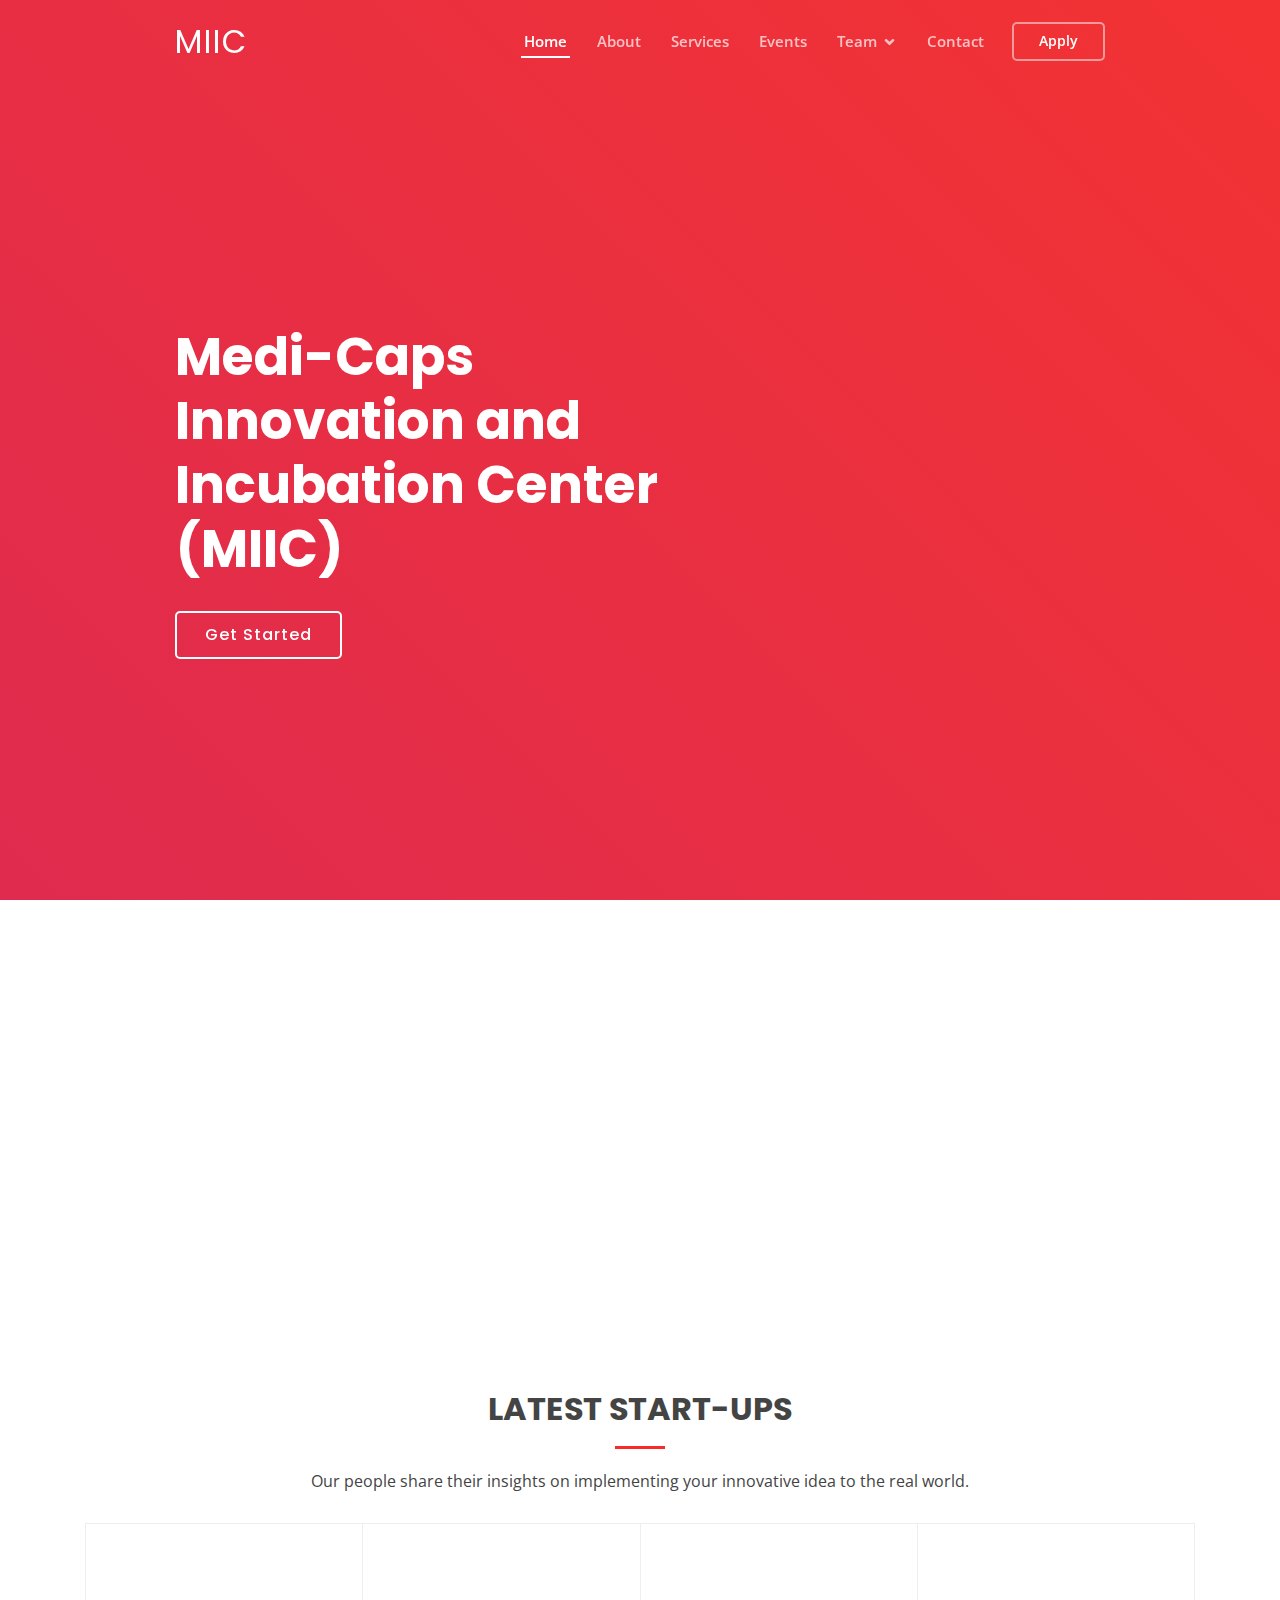
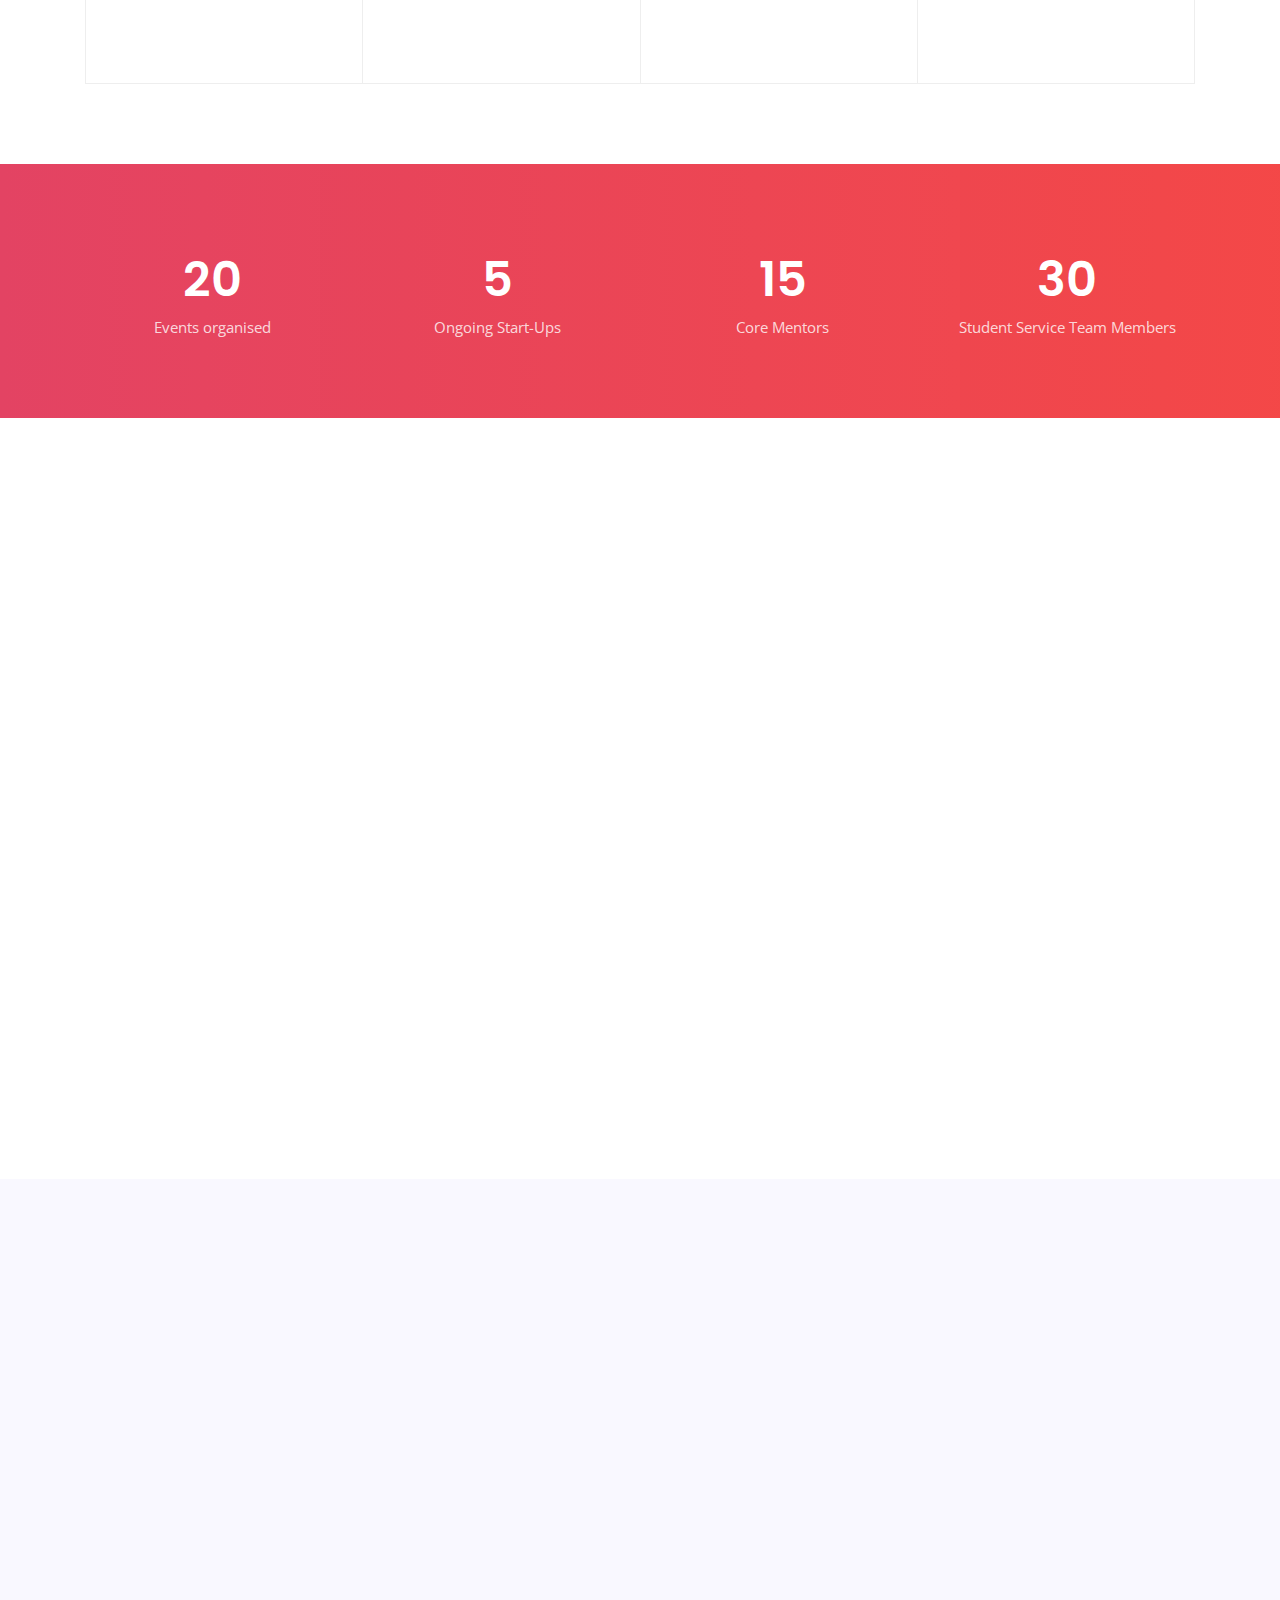
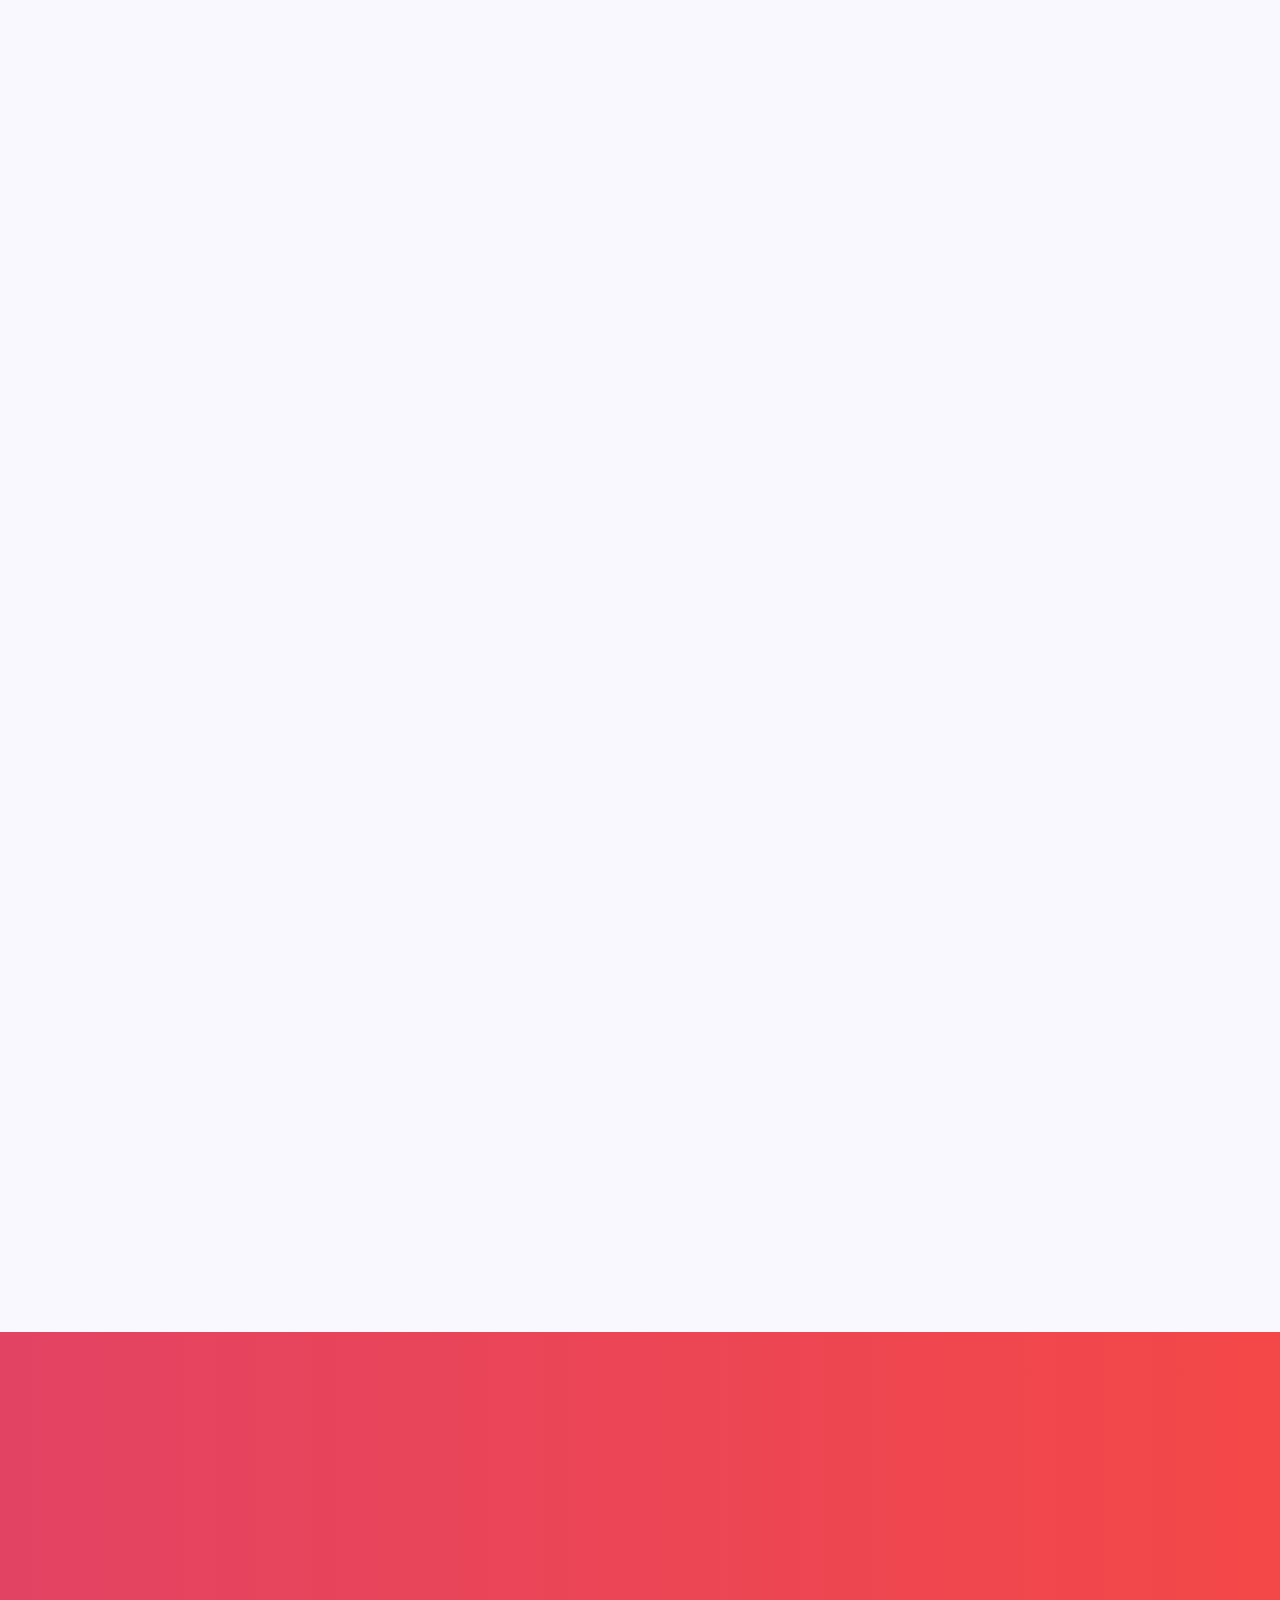
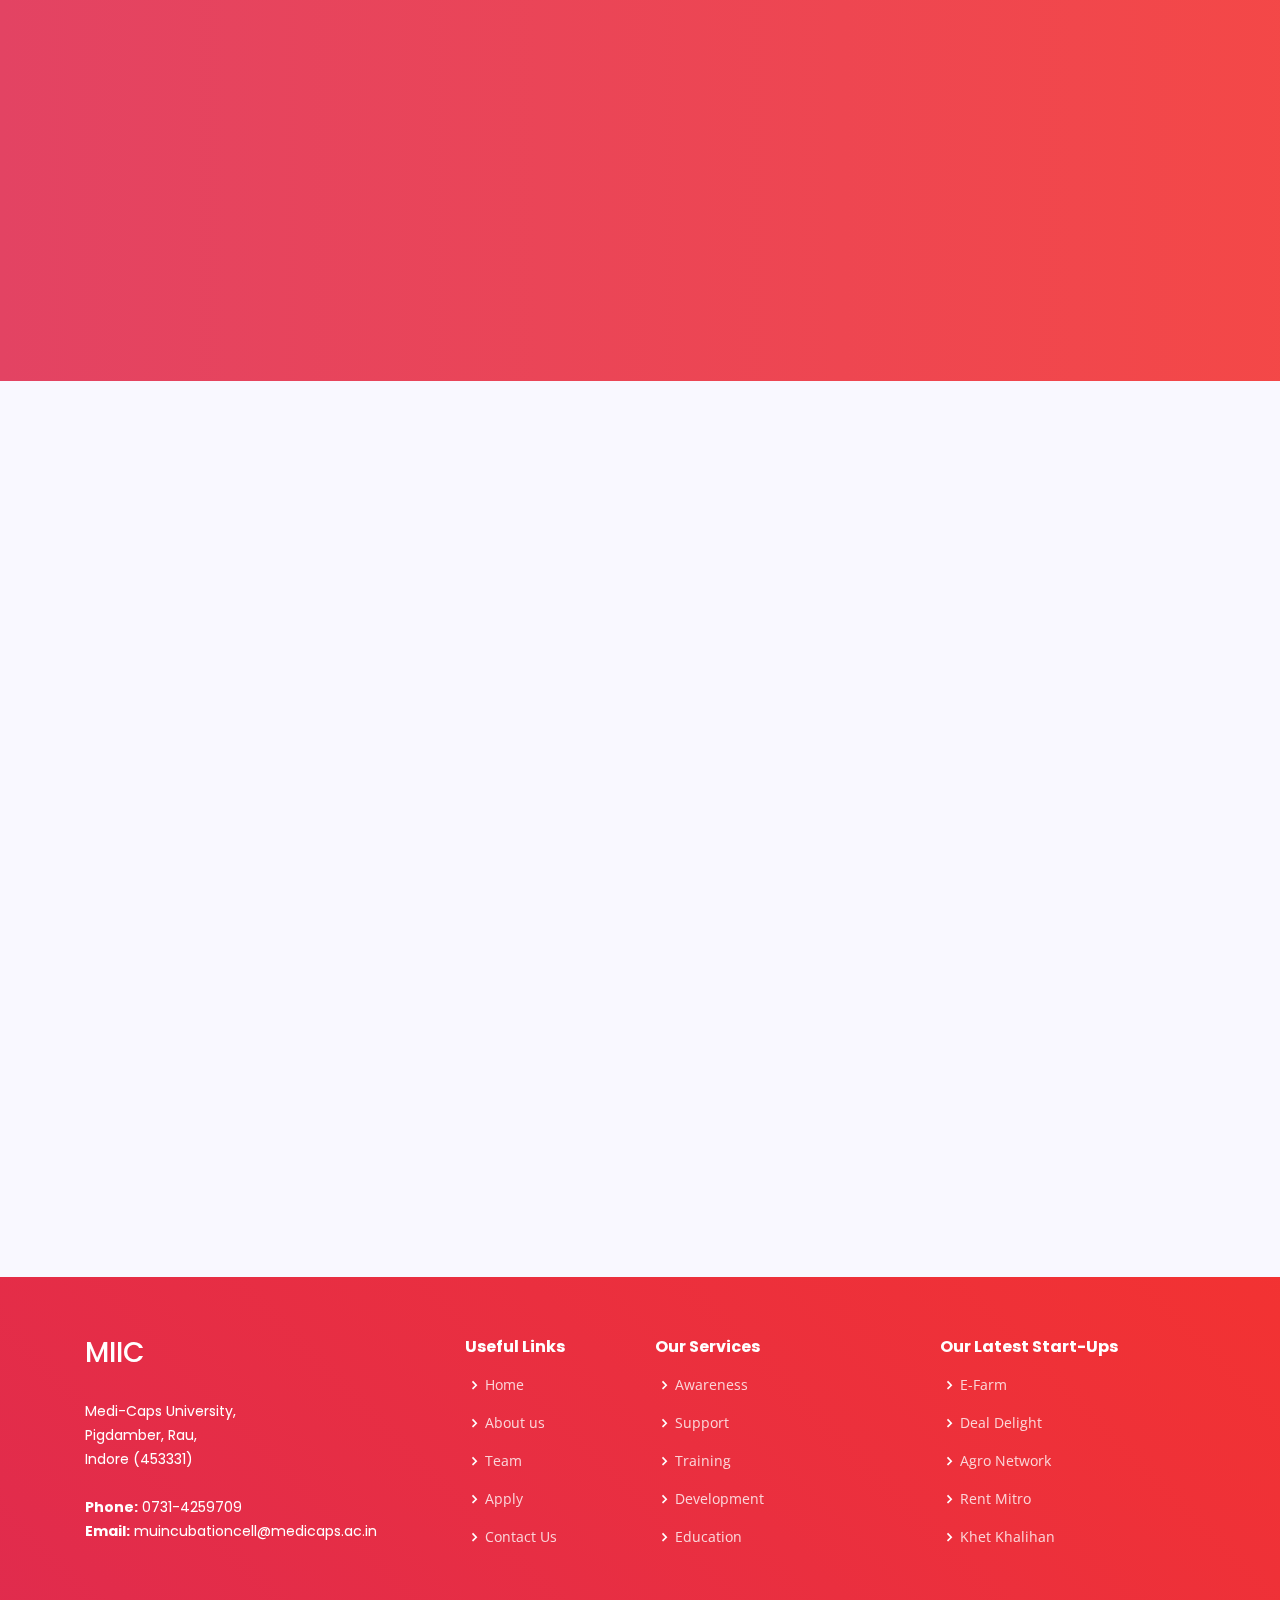
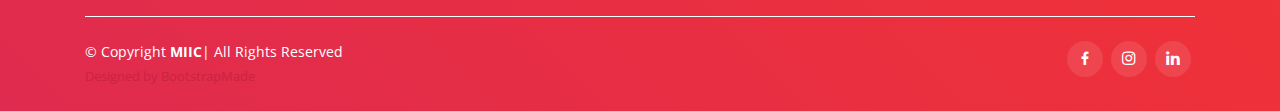
==== commit 77dd7897: "content" ====
--- a/index.html
+++ b/index.html
@@ -47,7 +47,6 @@
               <li class="active"><a href="index.html">Home</a></li>
               <li><a href="#features">About</a></li>
               <li><a href="#services">Services</a></li>
-              <li><a href="#portfolio">Portfolio</a></li>
               <li><a href="event.html">Events</a></li>
               <!--<li><a href="team.html">Team</a></li>-->
               <li class="drop-down"><a href="#">Team</a>
@@ -85,7 +84,7 @@
       <div class="row justify-content-center">
         <div class="col-xl-5 col-lg-6 pt-3 pt-lg-0 order-2 order-lg-1 d-flex flex-column justify-content-center">
           <h1>Medi-Caps Innovation and Incubation Center (MIIC)</h1>
-          <div><a href="#about" class="btn-get-started scrollto">Get Started</a></div>
+          <div><a href="#features" class="btn-get-started scrollto">Get Started</a></div>
         </div>
         <div class="col-xl-4 col-lg-6 order-1 order-lg-2 hero-img" data-aos="zoom-in" data-aos-delay="150">
           <img src="assets/img/favicon.png" class="img-fluid animated" alt="">
@@ -107,11 +106,11 @@
           </div>
           <div class="col-lg-6 pt-4 pt-lg-0 order-2 order-lg-1 content" data-aos="fade-right">
             <h3>What do we Incubate?</h3>
-            <p class="font-italic">
+            <p class="font-italic" style="text-align: justify;">
               MIIC provides an interactive and safe environment for learning and experimenting. A broad network of educators, angel investors and legal workers help in easing the process and helps Incubatees to focus on ideas and work towards its further development.
               A great pool of knowledge to access and a bunch of resources to utilize. We work on building a link with business eco-system for a more creative result-driven outcome.
             </p>
-            <a href="#" class="read-more">Read More <i class="icofont-long-arrow-right"></i></a>
+            <a href="register.html" target="_blank" class="read-more">Apply<i class="icofont-long-arrow-right"></i></a>
           </div>
         </div>
       </div>
@@ -188,7 +187,7 @@
 
         <div class="section-title">
           <h2>About Us</h2>
-            <p>Medi-Caps Innovation and Incubation Center (MIIC) enables start-ups for a successful exit from the incubator by assisting in external fund-raising, custom acquisition, etc. Leverage R&D infrastructure to create technology and innovation-based start-up companies.</p>
+            <p >Medi-Caps Innovation and Incubation Center (MIIC) enables start-ups for a successful exit from the incubator by assisting in external fund-raising, custom acquisition, etc. Leverage R&D infrastructure to create technology and innovation-based start-up companies.</p>
         </div>
 
         <div class="row">
@@ -196,17 +195,17 @@
             <div class="icon-box mt-5 mt-lg-0" data-aos="fade-up" data-aos-delay="100">
               <i class="bx bx-receipt"></i>
               <h4>Ideate</h4>
-              <p>Ideation is one of the basic processes which must be shown the right path. Connecting the problem of the society with its need will create a successful enterprise.</p>
+              <p style="text-align: justify;">Ideation is one of the basic processes which must be shown the right path. Connecting the problem of the society with its need will create a successful enterprise.</p>
             </div>
             <div class="icon-box mt-3" data-aos="fade-up" data-aos-delay="200">
               <i class="bx bxs-rocket"></i>
               <h4>Innovate</h4>
-              <p>Innovation needs knowledge, hence exposing the students to technological education will bring out innovation. This helps the students to identify the core areas where they can relate their studies with innovation.</p>
+              <p style="text-align: justify;">Innovation needs knowledge, hence exposing the students to technological education will bring out innovation. This helps the students to identify the core areas where they can relate their studies with innovation.</p>
             </div>
             <div class="icon-box mt-3" data-aos="fade-up" data-aos-delay="300">
               <i class="bx bx-images"></i>
               <h4>Incubate</h4>
-                  <p>Medi-Caps Innovation and Incubation Center provides a unique platform for the students to take their ideas to the next level. Mentorship and technical expertise will help the students to mould their ideas into successful products.</p>
+                  <p style="text-align: justify;">Medi-Caps Innovation and Incubation Center provides a unique platform for the students to take their ideas to the next level. Mentorship and technical expertise will help the students to mould their ideas into successful products.</p>
             </div>
           </div>
           <div class="image col-lg-6 order-1 order-lg-2 " data-aos="zoom-in" data-aos-delay="100">
@@ -235,7 +234,7 @@
                 <i class="bx bxl-dribbble"></i>
               </div>
               <h4><a href="">Innovation Lab</a></h4>
-              <p>Lab facilitates innovators to iterate their ideas with the help of prototyping and testing facilities.</p>
+              <p style="text-align: justify;">Innovation must not hinder due to inadequate environment. We make sure that the innovator gets access to the state-of-the-art laboratories with prototyping and testing facilities.</p>
             </div>
           </div>
 
@@ -248,7 +247,7 @@
                 <i class="bx bx-file"></i>
               </div>
               <h4><a href="">Internship Pool</a></h4>
-              <p>Large pool of Engineering and Management students from Medi-Caps University.</p>
+              <p style="text-align: justify;">Our team supports growing start-ups by providing workshops, training and one of the most important industrial internship programmes to the budding entrepreneurs.</p>
             </div>
           </div>
 
@@ -261,7 +260,7 @@
                 <i class="bx bx-tachometer"></i>
               </div>
               <h4><a href="">Fundings</a></h4>
-              <p>Start-ups get support from the Government Organizations (MSME, IIC), and Angel Investor Network.</p>
+              <p style="text-align: justify;">The start-ups get funding from the various esteemed organizations including government organizations and we make sure that the innovator gets training and support.</p>
             </div>
           </div>
 
@@ -274,7 +273,7 @@
                 <i class="bx bx-layer"></i>
               </div>
               <h4><a href="">Documentation Support</a></h4>
-              <p>Our team helps the startup with proper documentation that are essential for the startups and are required to get the required fundings from different organizations.</p>
+              <p style="text-align: justify;">Documentation ameliorates the impression of a product or a brand. Our team helps the startup with proper documentation that is essential to acquire the required fundings from various organizations.</p>
             </div>
           </div>
 
@@ -287,7 +286,8 @@
                 <i class="bx bx-slideshow"></i>
               </div>
               <h4><a href="">Tax-Exemptions</a></h4>
-              <p>Guidance for Tax-Exemption and scaling the Start-up idea with proper resources.</p>
+              <p style="text-align: justify;">For start-ups, handling taxes can be an uphill battle. We provide guidance for Tax-Exemption and scaling the Start-up idea with proper resources. Thus, helping in reduction of liabilities and increasing the scope for investment in other resources.
+              </p>
             </div>
           </div>
 
@@ -300,7 +300,7 @@
                 <i class="bx bx-arch"></i>
               </div>
               <h4><a href="">Mentorship</a></h4>
-              <p>One-to-One Mentorship with experienced mentors who provide complete guidance and support.</p>
+              <p style="text-align: justify;">One-to-One Mentorship with experienced mentors who provide complete guidance and support can help start-ups kickstart their growth and also empowers them in personal development.</p>
             </div>
           </div>
 
@@ -397,13 +397,13 @@
             <div class="box featured">
               <h3>Awareness</h3>
               <ul>
-                <li>Job Seeker v/s Job Creator</li>
-                <li>Start-up Ecosystem</li>
-                <li>Govt. Initiatives for Entrepreneur</li>
-                <li>Entrepreneurship Week</li>
+                <li>Job Opportunities </li>
+                <li> Start-up Biome</li>
+                <li>Government Drive</li>
+                <li>Entrepreneur-Week</li>
               </ul>
               <div class="btn-wrap">
-                <a href="#" class="btn-buy">Contact Us</a>
+                <a href="tel:0731-4259709" class="btn-buy">Contact Us</a>
               </div>
             </div>
           </div>
@@ -412,13 +412,13 @@
             <div class="box featured">
               <h3>Support</h3>
               <ul>
-                <li>Mentoring by Entrepreneurs</li>
+                <li>Webinar Training</li>
                 <li>Seed Funding</li>
-                <li>Pitch Opportunities</li>
-                <li>Networking With Others</li>
+                <li>Pitch Opportunity</li>
+                <li> Connections</li>
               </ul>
               <div class="btn-wrap">
-                <a href="#" class="btn-buy">Register</a>
+                <a href="register.html" class="btn-buy">Register</a>
               </div>
             </div>
           </div>
@@ -426,14 +426,14 @@
           <div class="col-lg-3 col-md-6 mt-4 mt-lg-0" data-aos="fade-up" data-aos-delay="300">
             <div class="box featured">
               <h3>Training and Development</h3>
-              <ul>
-                <li>Business Idea and Generation</li>
-                <li>Screening Opportunity, Recognition & Evolution</li>
-                <li>Business Model Generation</li>
-                <li>B-Plan Preparation</li>
+              <ul> 
+                <li>Business Idea</li>
+                <li>Business Model</li>
+                <li>Business opportunity </li>
+                <li>Business Preparation</li>
               </ul>
               <div class="btn-wrap">
-                <a href="#" class="btn-buy">Email Us</a>
+                <a href="mailto:muincubationcell@medicaps.ac.in" class="btn-buy">Email Us</a>
               </div>
             </div>
           </div>
@@ -442,10 +442,10 @@
             <div class="box featured">
               <h3>Education</h3>
               <ul>
-                <li>Kick Starting a New Venture</li>
-                <li>Critical Success Factors</li>
+                <li>New Venture</li>
+                <li>Success Factors</li>
                 <li>Case Studies</li>
-                <li>Inputs on Family Business Dynamics</li>
+                <li>Family Business</li>
               </ul>
               <div class="btn-wrap">
                 <a href="#" class="btn-buy">Fund Us</a>
@@ -472,7 +472,7 @@
             <li data-aos="fade-up" data-aos="fade-up" data-aos-delay="100">
               <i class="bx bx-help-circle icon-help"></i> <a data-toggle="collapse" class="collapse" href="#faq-list-1">Profound Educators<i class="bx bx-chevron-down icon-show"></i><i class="bx bx-chevron-up icon-close"></i></a>
               <div id="faq-list-1" class="collapse show" data-parent=".faq-list">
-                <p>
+                <p style="text-align: justify;">
                   Mentorship by educators all over India, efficiently. The start-ups which intend to learn hacks for ensuring their work to grow faster in the right direction are guided by some of the most renowned and profound experts in various fields.
                 </p>
               </div>
@@ -481,7 +481,7 @@
             <li data-aos="fade-up" data-aos-delay="200">
               <i class="bx bx-help-circle icon-help"></i> <a data-toggle="collapse" href="#faq-list-2" class="collapsed">R&D Motivation<i class="bx bx-chevron-down icon-show"></i><i class="bx bx-chevron-up icon-close"></i></a>
               <div id="faq-list-2" class="collapse" data-parent=".faq-list">
-                <p>
+                <p style="text-align: justify;">
                   Encouraging the start-ups to grow further with labs for carrying their work forward. We provide an agile environment for your R&D setup within the given limits and drive it towards finding the best product-market fit.
                 </p>
               </div>
@@ -490,7 +490,7 @@
             <li data-aos="fade-up" data-aos-delay="300">
               <i class="bx bx-help-circle icon-help"></i> <a data-toggle="collapse" href="#faq-list-3" class="collapsed">Angel Investors & Fundings<i class="bx bx-chevron-down icon-show"></i><i class="bx bx-chevron-up icon-close"></i></a>
               <div id="faq-list-3" class="collapse" data-parent=".faq-list">
-                <p>
+                <p style="text-align: justify;">
                   During initial phases, the investors tend to back-off and do not agree to take risks in funding a raw idea, but we showcase the idea in front of angel investors and leave them unconcerned about the financial barrier.
                 </p>
               </div>
@@ -571,9 +571,10 @@
             <ul>
               <li><i class="bx bx-chevron-right"></i> <a href="index.html">Home</a></li>
               <li><i class="bx bx-chevron-right"></i> <a href="#about">About us</a></li>
-              <li><i class="bx bx-chevron-right"></i> <a href="#services">Services</a></li>
+              <!-- <li><i class="bx bx-chevron-right"></i> <a href="#services">Services</a></li> -->
               <li><i class="bx bx-chevron-right"></i> <a href="team.html">Team</a></li>
               <li><i class="bx bx-chevron-right"></i> <a href="register.html">Apply</a></li>
+              <li><i class="bx bx-chevron-right"></i> <a href="#contact">Contact Us</a></li>
             </ul>
           </div>
 
@@ -648,4 +649,4 @@
     <script src="https://cdn.jsdelivr.net/npm/bootstrap@4.5.3/dist/js/bootstrap.bundle.min.js" integrity="sha384-ho+j7jyWK8fNQe+A12Hb8AhRq26LrZ/JpcUGGOn+Y7RsweNrtN/tE3MoK7ZeZDyx" crossorigin="anonymous"></script>
 </body>
 
-</html>
+</html>--- a/assets/css/style.css
+++ b/assets/css/style.css
@@ -902,7 +902,7 @@
   background-position: center center;
   background-repeat: no-repeat;
   background-size: cover;
-  min-height: 400px;
+  /* min-height: 400px; */
 }
 
 /*--------------------------------------------------------------
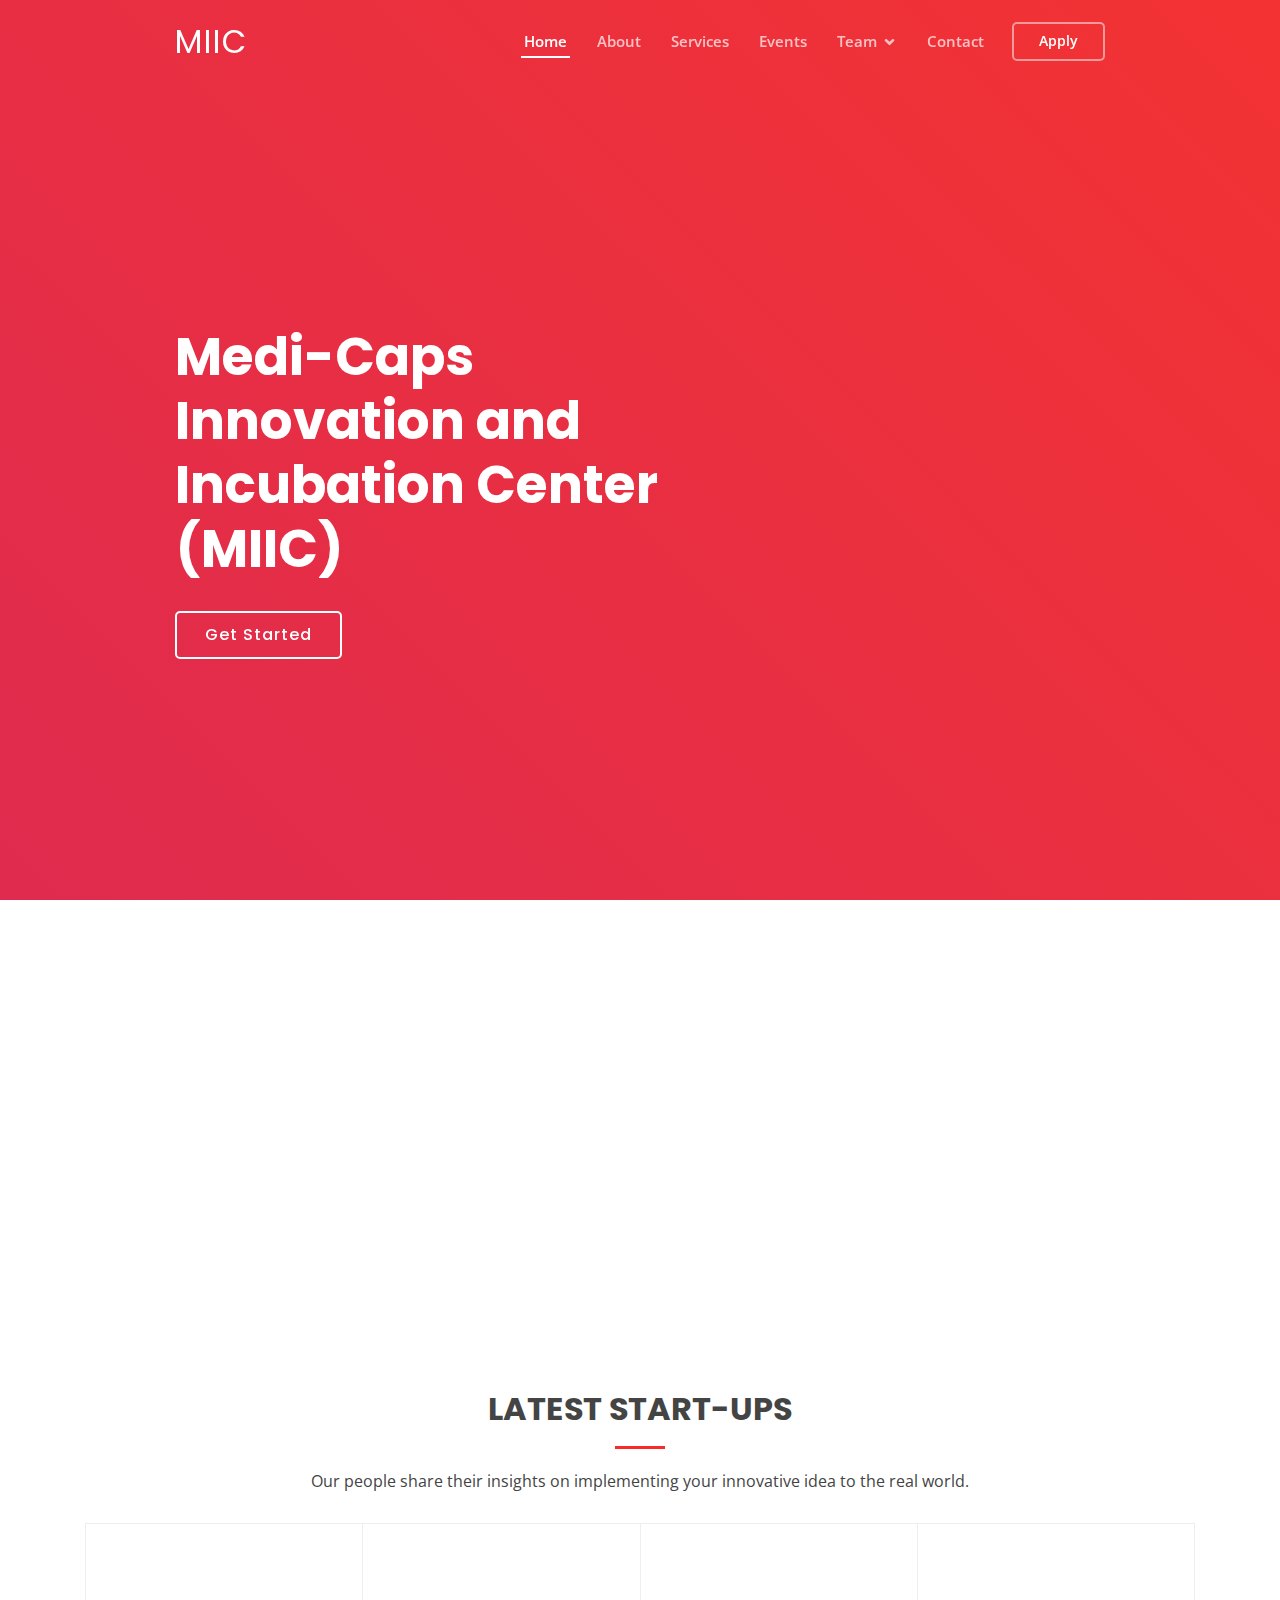
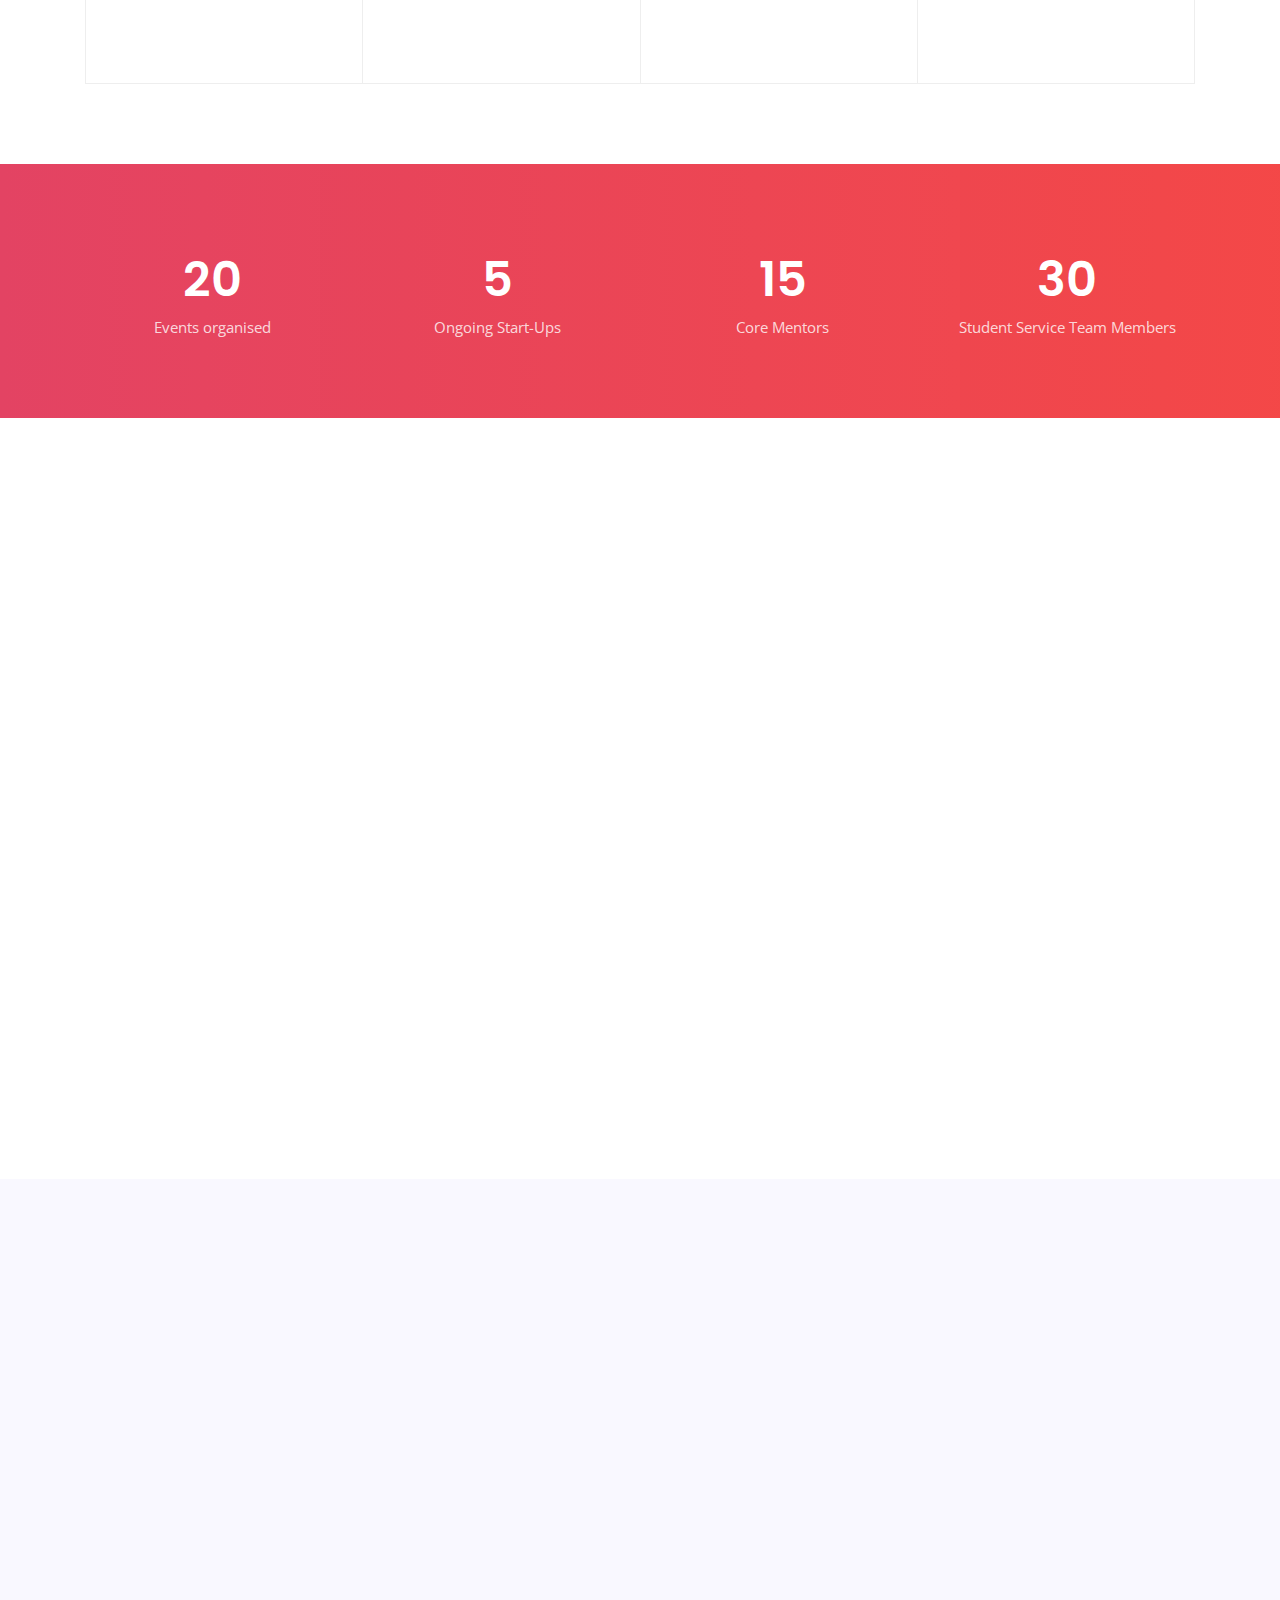
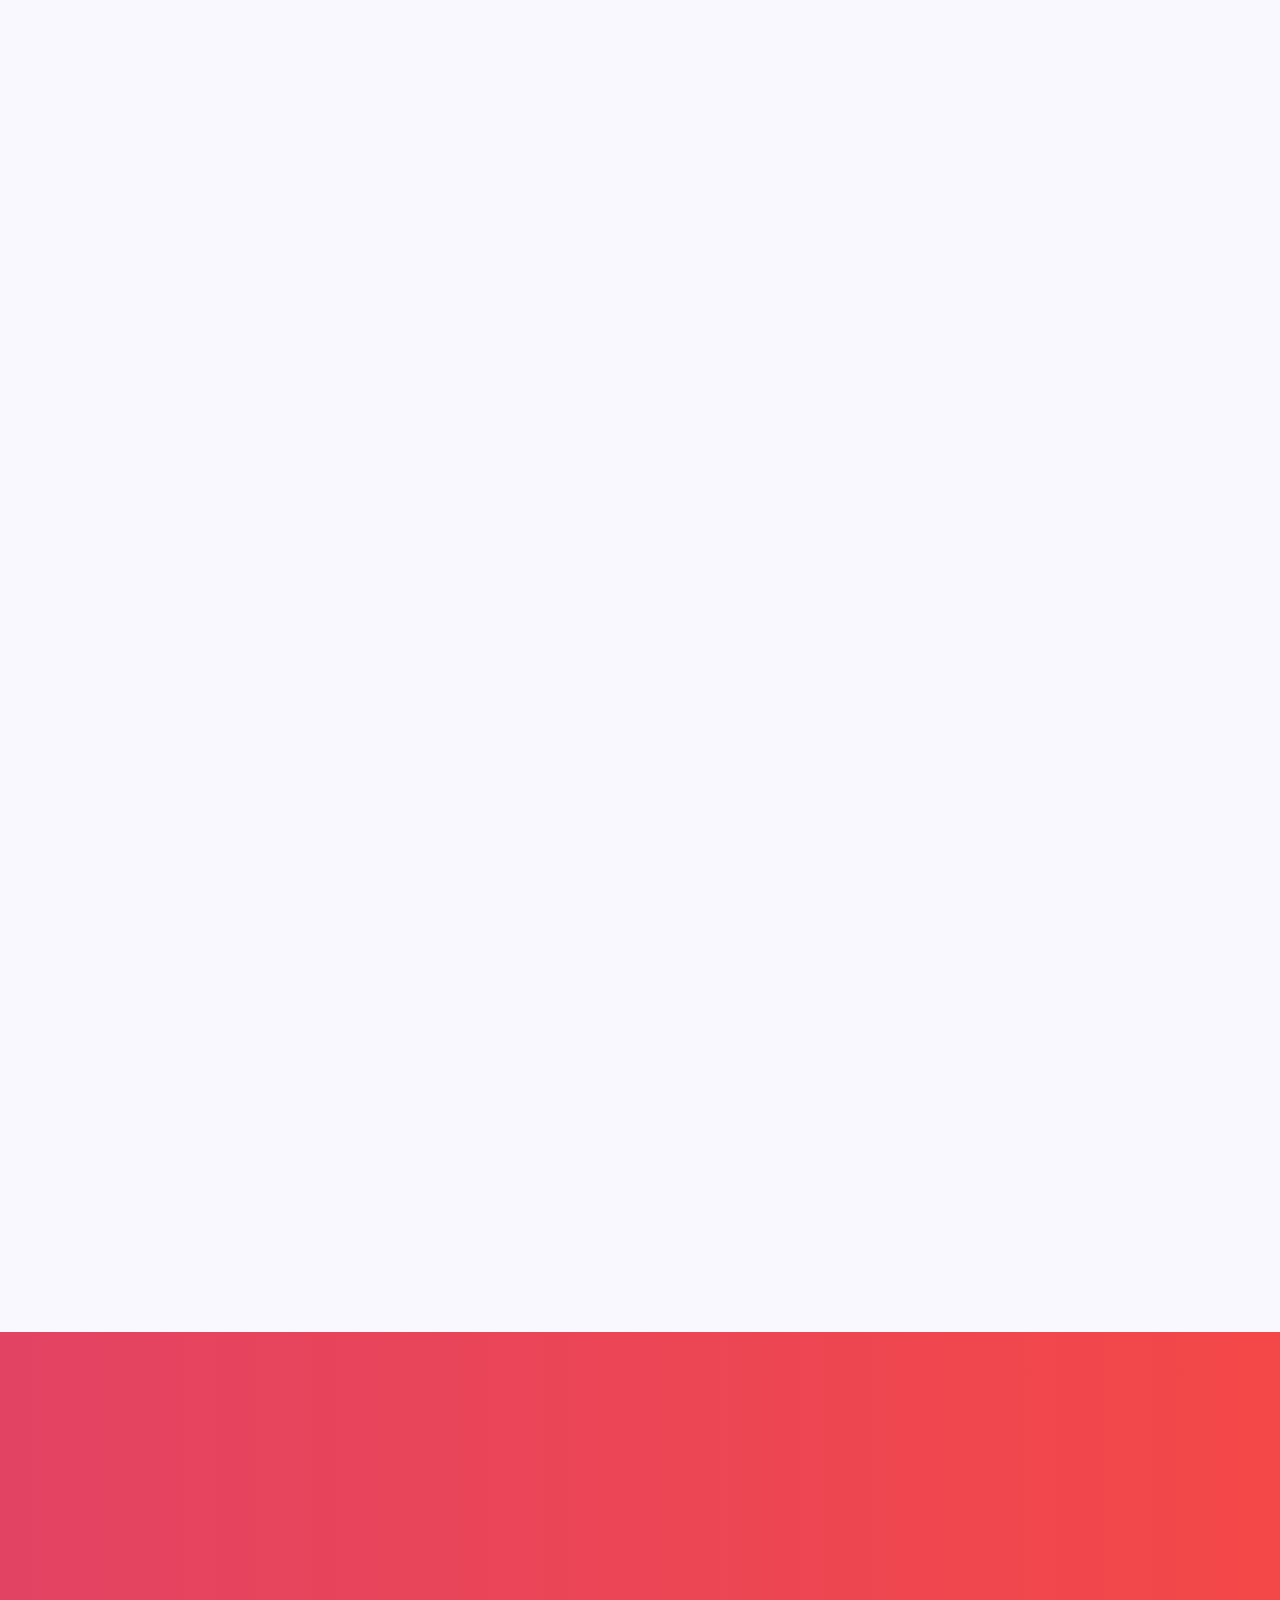
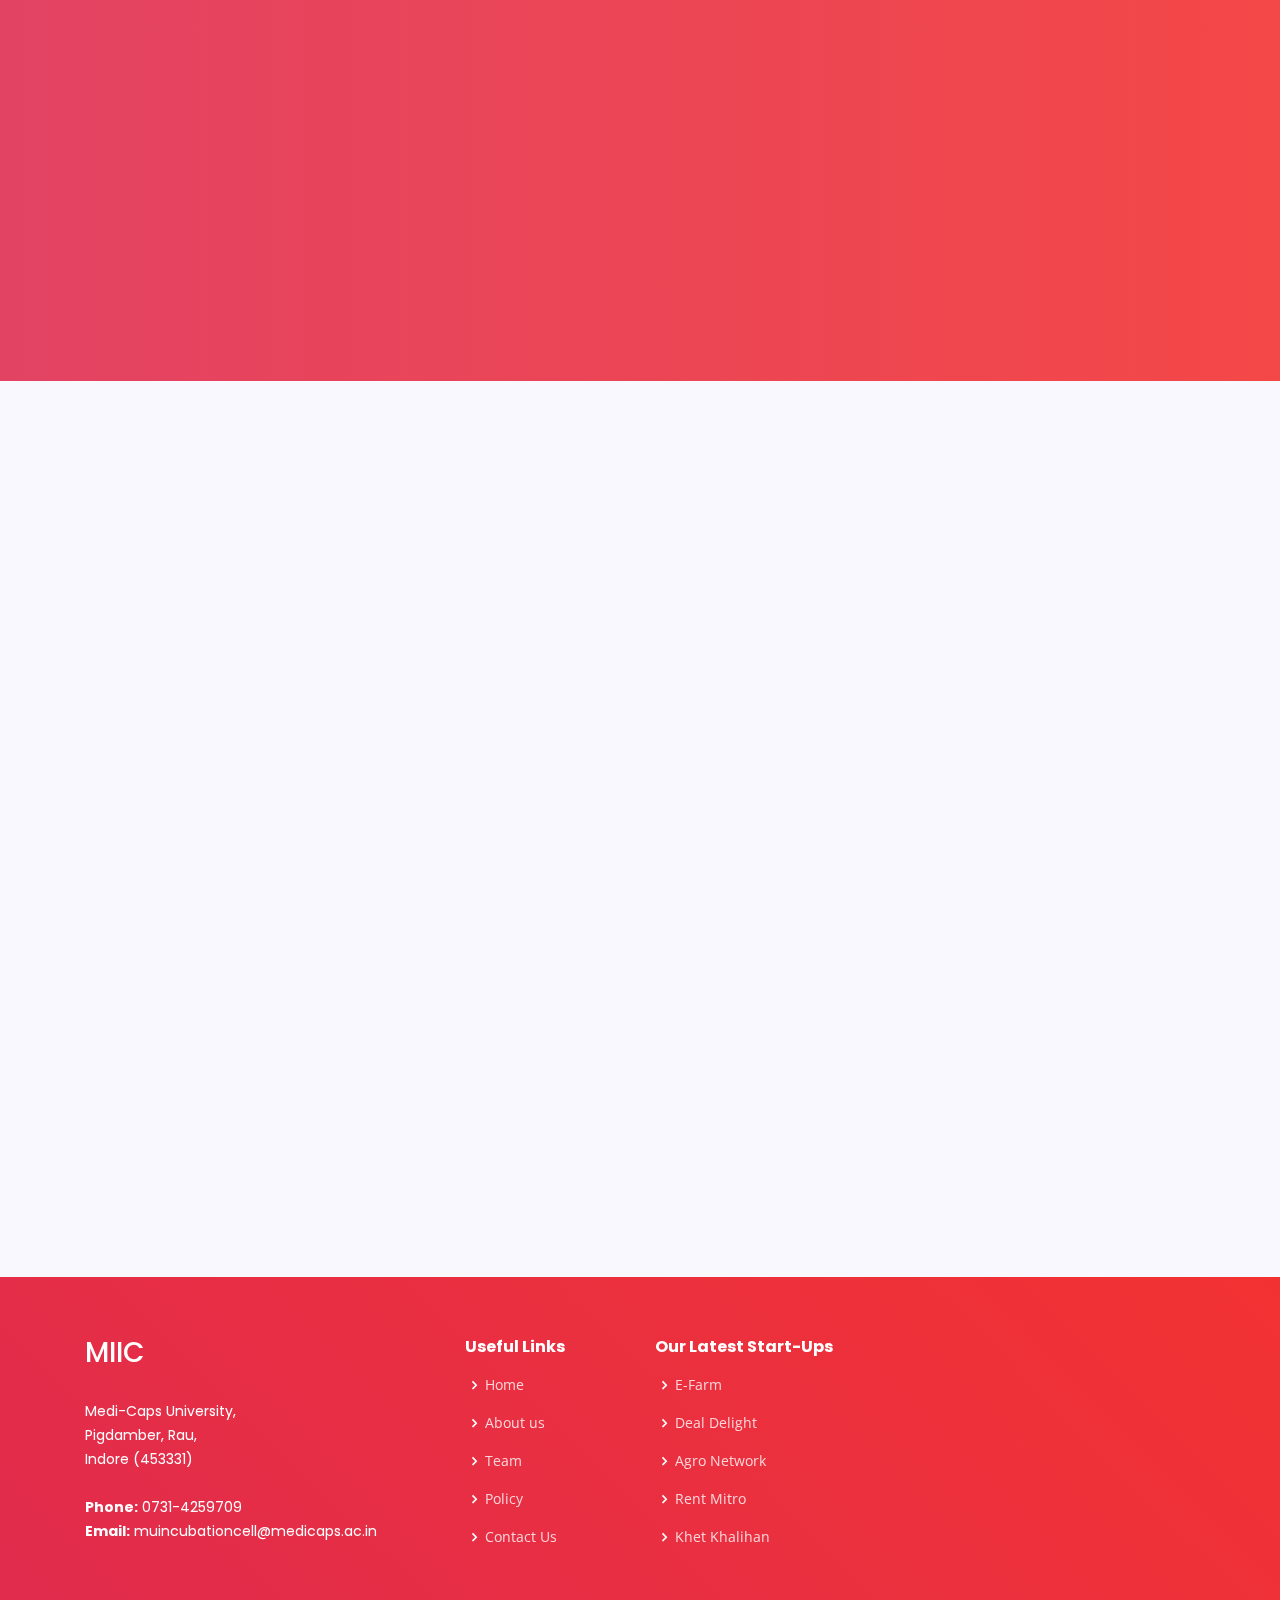
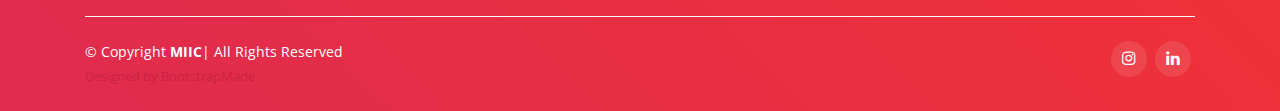
==== commit 349e902c: "team" ====
--- a/index.html
+++ b/index.html
@@ -51,19 +51,9 @@
               <!--<li><a href="team.html">Team</a></li>-->
               <li class="drop-down"><a href="#">Team</a>
                 <ul>
-                  <li><a href="team.html">Faculty Incharge</a></li>
-                  <!--<li class="drop-down"><a href="#">Deep Drop Down</a>
-                    <ul>
-                      <li><a href="#">Deep Drop Down 1</a></li>
-                      <li><a href="#">Deep Drop Down 2</a></li>
-                      <li><a href="#">Deep Drop Down 3</a></li>
-                      <li><a href="#">Deep Drop Down 4</a></li>
-                      <li><a href="#">Deep Drop Down 5</a></li>
-                    </ul>-->
-                  </li>
-                  <li><a href="coreMentor.html">Core Faculty Members</a></li>
-                  <li><a href="coreStudent.html">Core Team Members</a></li>
-                  
+                  <li><a href="team.html">Core Mentors</a></li>
+                  <li><a href="coreMentor.html">Faculty Incharge</a></li>
+                  <li><a href="coreStudent.html">Team Members</a></li>
                 </ul>
               </li>
               <li><a href="#contact">Contact</a></li>
@@ -107,7 +97,7 @@
           <div class="col-lg-6 pt-4 pt-lg-0 order-2 order-lg-1 content" data-aos="fade-right">
             <h3>What do we Incubate?</h3>
             <p class="font-italic" style="text-align: justify;">
-              MIIC provides an interactive and safe environment for learning and experimenting. A broad network of educators, angel investors and legal workers help in easing the process and helps Incubatees to focus on ideas and work towards its further development.
+              MIIC provides an interactive and safe environment for learning and experimenting. A broad network of educators, angel investors and legal workers help in easing the process and help Incubatees to focus on ideas and work towards its further development.
               A great pool of knowledge to access and a bunch of resources to utilize. We work on building a link with business eco-system for a more creative result-driven outcome.
             </p>
             <a href="register.html" target="_blank" class="read-more">Apply<i class="icofont-long-arrow-right"></i></a>
@@ -247,7 +237,7 @@
                 <i class="bx bx-file"></i>
               </div>
               <h4><a href="">Internship Pool</a></h4>
-              <p style="text-align: justify;">Our team supports growing start-ups by providing workshops, training and one of the most important industrial internship programmes to the budding entrepreneurs.</p>
+              <p style="text-align: justify; word-spacing: 1px;">Our team supports growing start-ups by providing workshops, training and one of the most important industrial internship programmes to the budding entrepreneurs.</p>
             </div>
           </div>
 
@@ -273,7 +263,7 @@
                 <i class="bx bx-layer"></i>
               </div>
               <h4><a href="">Documentation Support</a></h4>
-              <p style="text-align: justify;">Documentation ameliorates the impression of a product or a brand. Our team helps the startup with proper documentation that is essential to acquire the required fundings from various organizations.</p>
+              <p style="text-align: justify;">Documentation ameliorates the impression of a product or a brand. Our team helps the start-up with proper documentation that is essential to acquire the required fundings from various organizations.</p>
             </div>
           </div>
 
@@ -286,7 +276,7 @@
                 <i class="bx bx-slideshow"></i>
               </div>
               <h4><a href="">Tax-Exemptions</a></h4>
-              <p style="text-align: justify;">For start-ups, handling taxes can be an uphill battle. We provide guidance for Tax-Exemption and scaling the Start-up idea with proper resources. Thus, helping in reduction of liabilities and increasing the scope for investment in other resources.
+              <p style="text-align: justify;">For start-ups, handling taxes can be an uphill battle. We provide guidance for Tax-Exemption and scaling the start-up idea with proper resources. Thus, helping in reduction of liabilities and increasing the scope for investment in other resources.
               </p>
             </div>
           </div>
@@ -429,7 +419,7 @@
               <ul> 
                 <li>Business Idea</li>
                 <li>Business Model</li>
-                <li>Business opportunity </li>
+                <li>Business Opportunity </li>
                 <li>Business Preparation</li>
               </ul>
               <div class="btn-wrap">
@@ -573,12 +563,12 @@
               <li><i class="bx bx-chevron-right"></i> <a href="#about">About us</a></li>
               <!-- <li><i class="bx bx-chevron-right"></i> <a href="#services">Services</a></li> -->
               <li><i class="bx bx-chevron-right"></i> <a href="team.html">Team</a></li>
-              <li><i class="bx bx-chevron-right"></i> <a href="register.html">Apply</a></li>
+              <li><i class="bx bx-chevron-right"></i> <a href="#">Policy</a></li>
               <li><i class="bx bx-chevron-right"></i> <a href="#contact">Contact Us</a></li>
             </ul>
           </div>
 
-          <div class="col-lg-3 col-md-6 footer-links">
+          <!-- <div class="col-lg-3 col-md-6 footer-links">
             <h4>Our Services</h4>
             <ul>
               <li><i class="bx bx-chevron-right"></i> <a href="#">Awareness</a></li>
@@ -587,7 +577,7 @@
               <li><i class="bx bx-chevron-right"></i> <a href="#">Development</a></li>
               <li><i class="bx bx-chevron-right"></i> <a href="#">Education</a></li>
             </ul>
-          </div>
+          </div> -->
 
           <div class="col-lg-3 col-md-6 footer-links">
             <h4>Our Latest Start-Ups</h4>
@@ -619,9 +609,9 @@
           </div>
         </div>
         <div class="social-links text-center text-md-right pt-3 pt-md-0">
-          <a href="#" class="facebook"><i class="bx bxl-facebook"></i></a>
-          <a href="#" class="instagram"><i class="bx bxl-instagram"></i></a>
-          <a href="#" class="linkedin"><i class="bx bxl-linkedin"></i></a>
+          <!-- <a href="#" class="facebook"><i class="bx bxl-facebook"></i></a> -->
+          <a href="https://instagram.com/incubationcenter?igshid=po59ppdwa6q6" class="instagram"><i class="bx bxl-instagram"></i></a>
+          <a href="https://www.linkedin.com/company/incubationcenter" class="linkedin"><i class="bx bxl-linkedin"></i></a>
         </div>
       </div>
 
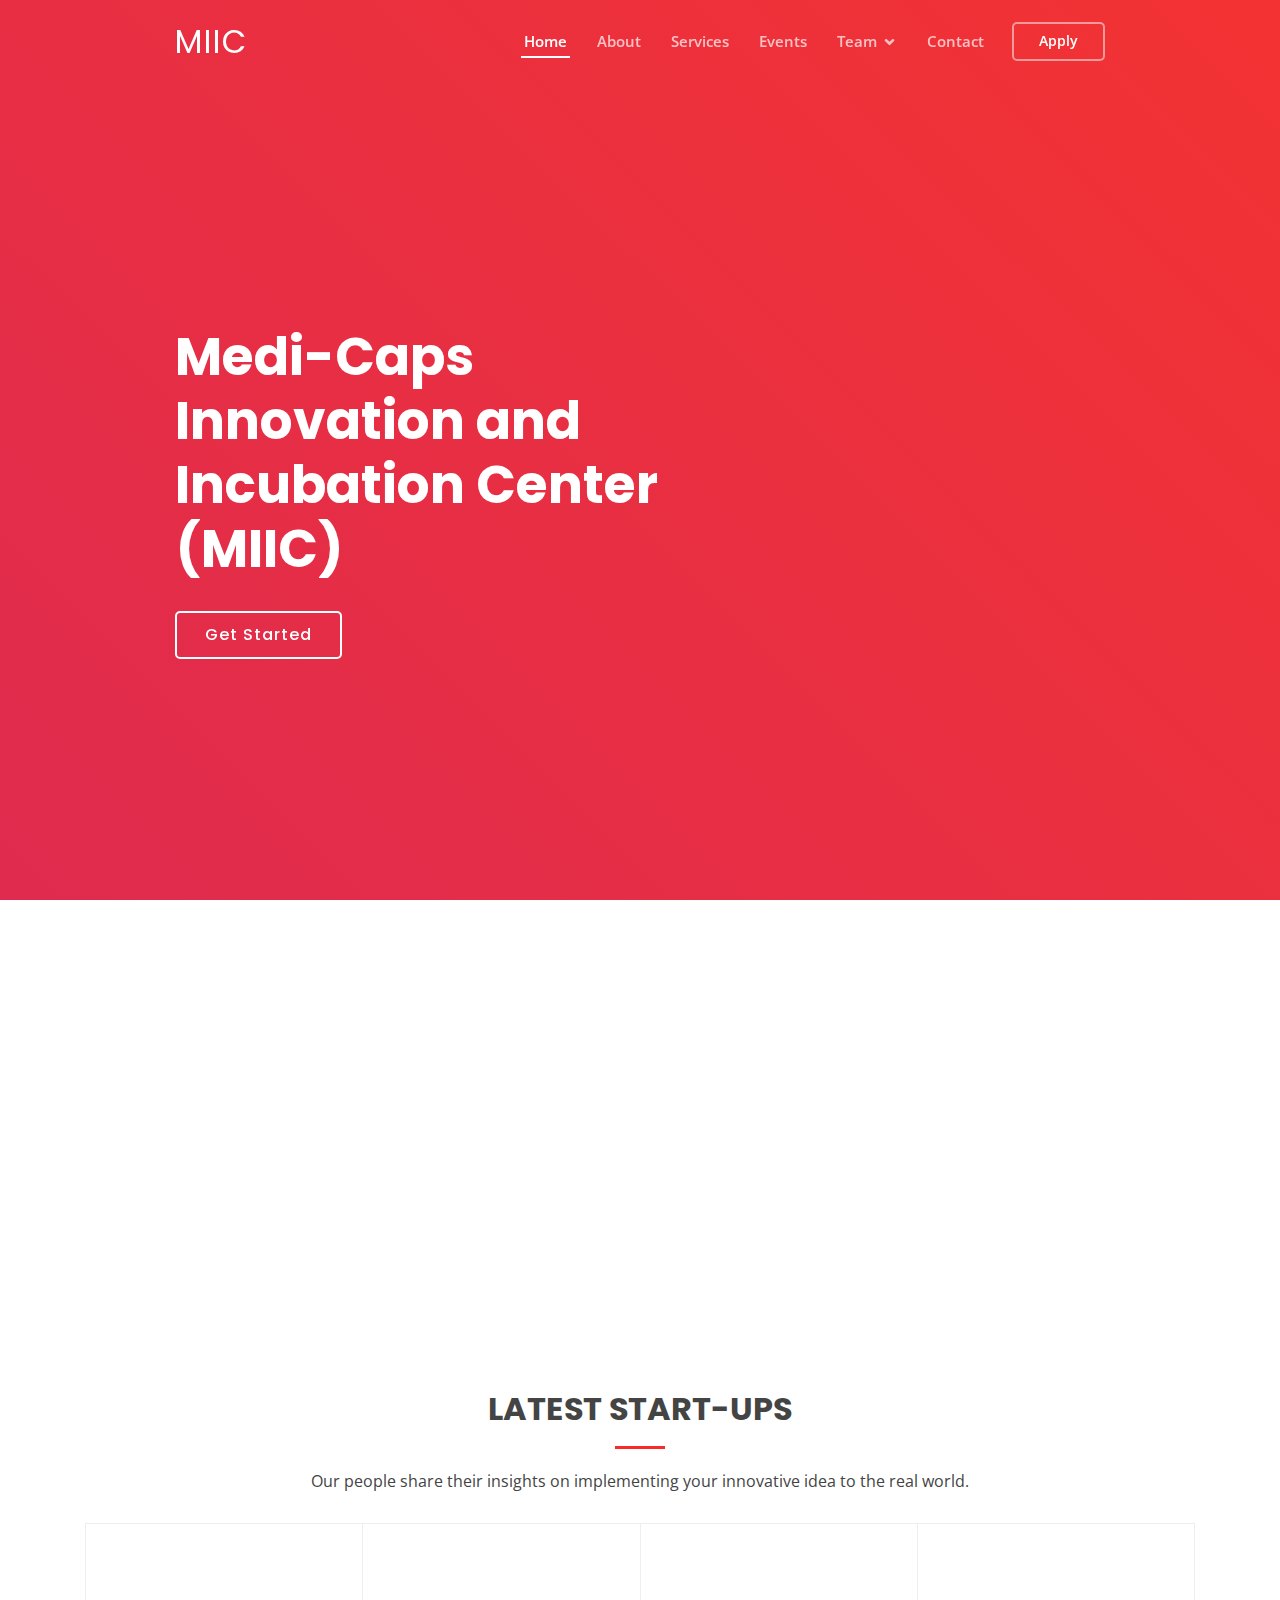
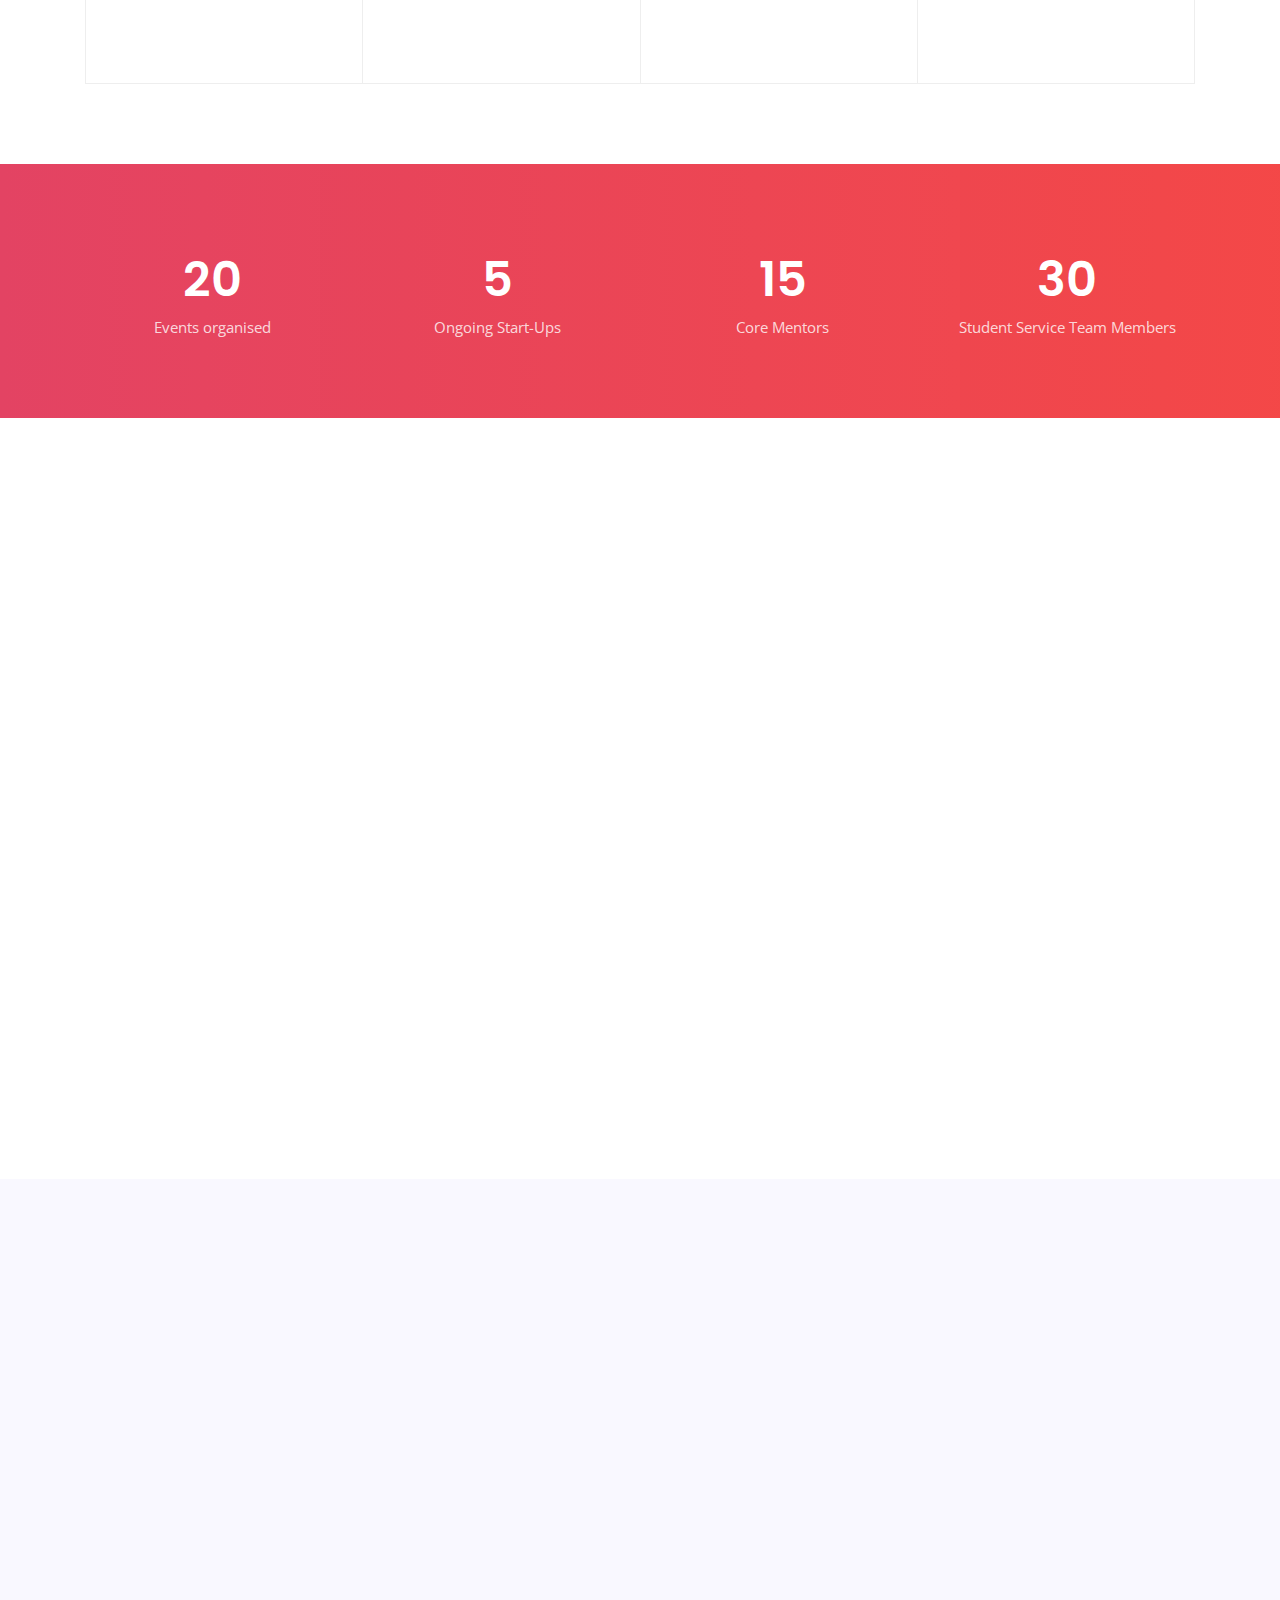
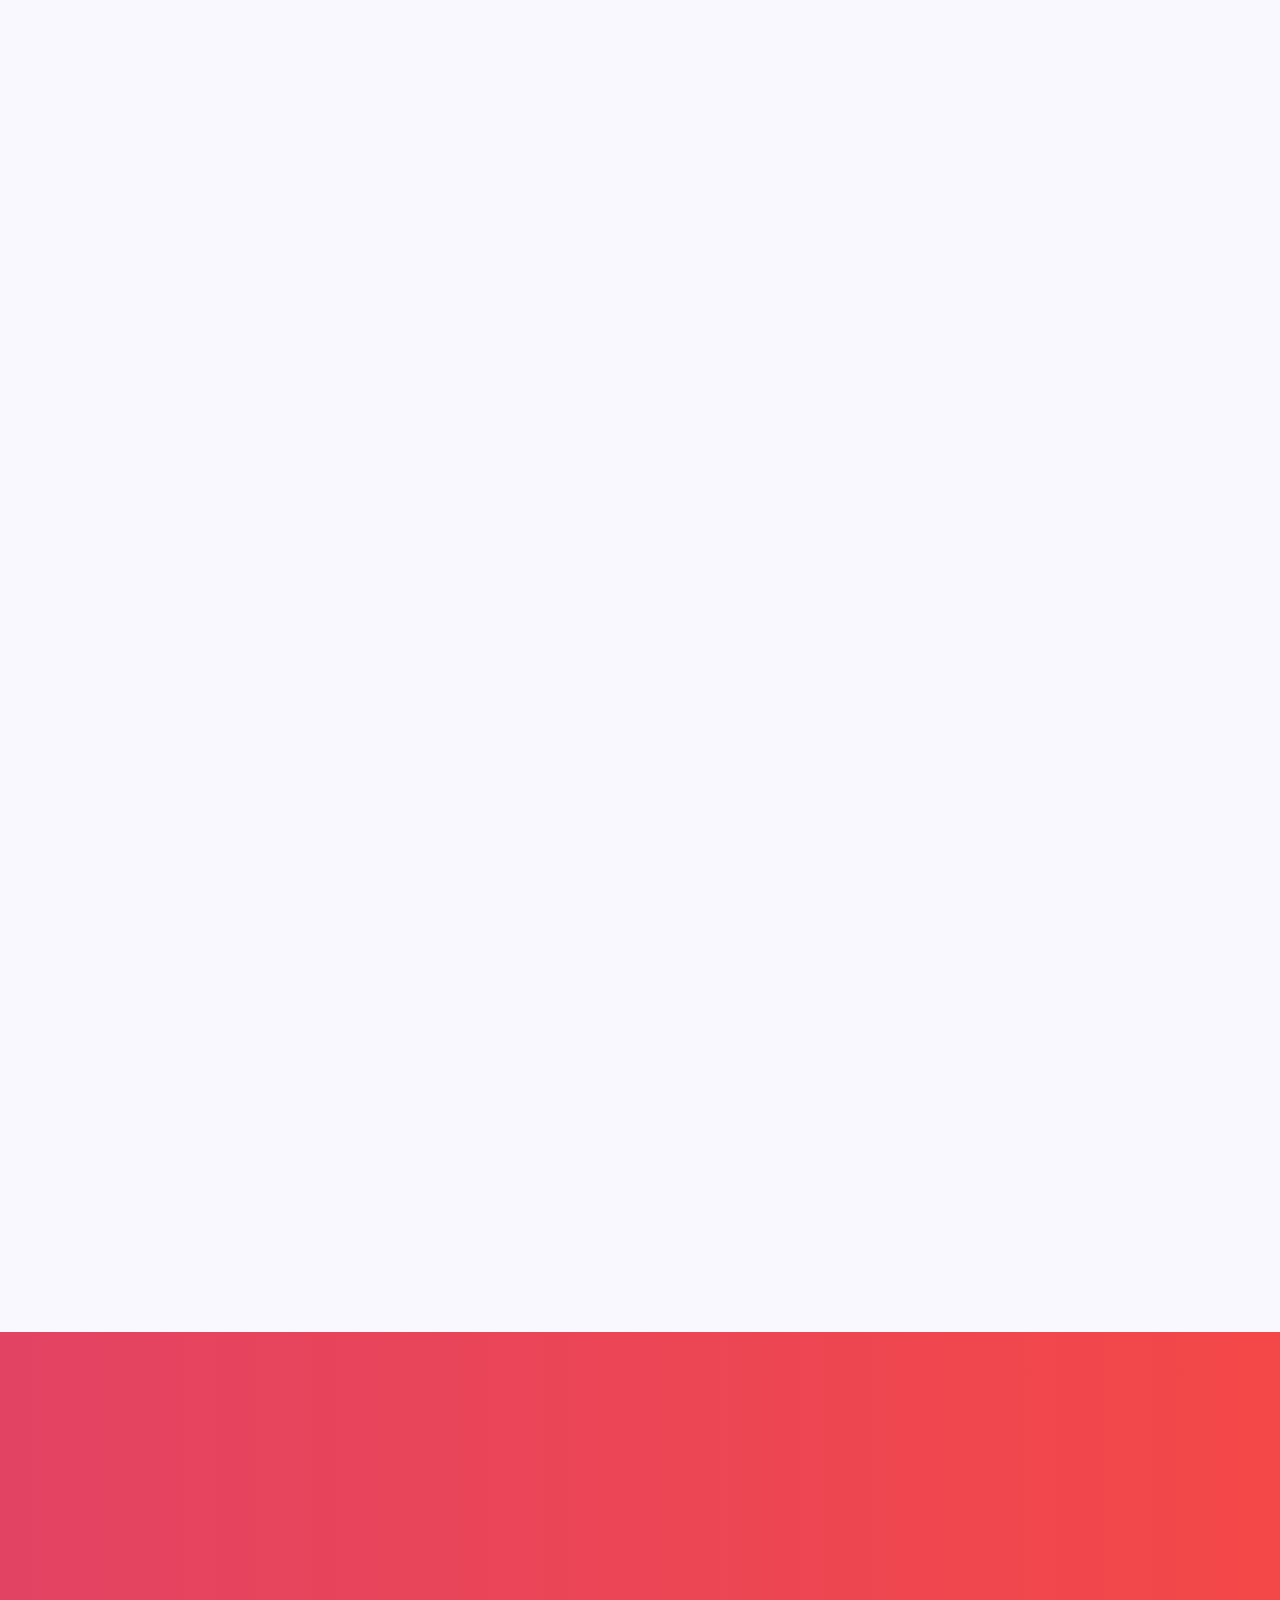
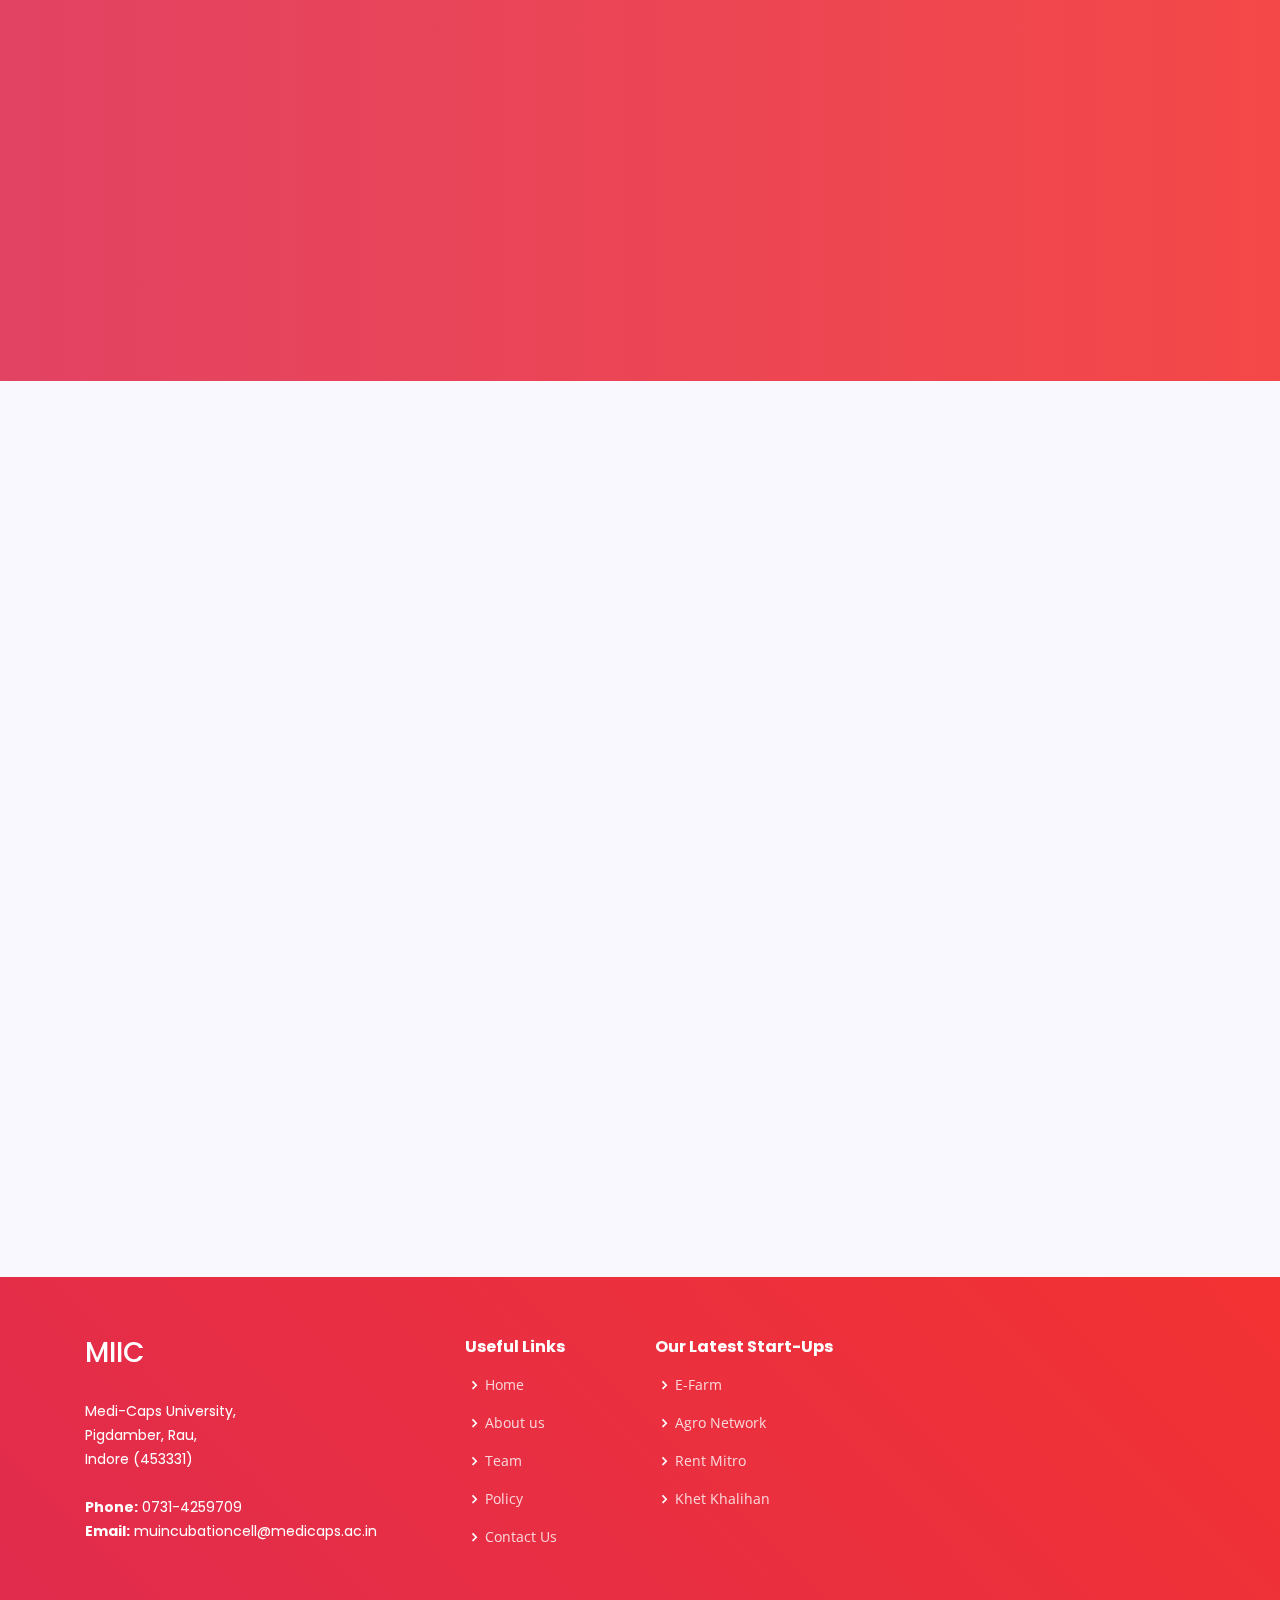
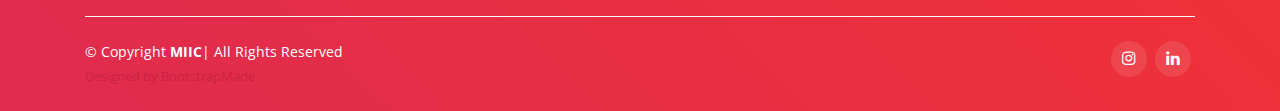
==== commit 880209a2: "removed" ====
--- a/index.html
+++ b/index.html
@@ -583,7 +583,7 @@
             <h4>Our Latest Start-Ups</h4>
             <ul>
               <li><i class="bx bx-chevron-right"></i> <a href="http://www.efarmindia.tech/">E-Farm</a></li>
-               <li><i class="bx bx-chevron-right"></i> <a href="www.dealdelight.in">Deal Delight</a></li>
+               
               <li><i class="bx bx-chevron-right"></i> <a href="https://en.theagronetwork.com/">Agro Network</a></li>
               <li><i class="bx bx-chevron-right"></i> <a href="http://www.rentmitro.com">Rent Mitro</a></li>
               <li><i class="bx bx-chevron-right"></i> <a href="http://www.khetkhalihan.co.in">Khet Khalihan</a></li>
@@ -639,4 +639,4 @@
     <script src="https://cdn.jsdelivr.net/npm/bootstrap@4.5.3/dist/js/bootstrap.bundle.min.js" integrity="sha384-ho+j7jyWK8fNQe+A12Hb8AhRq26LrZ/JpcUGGOn+Y7RsweNrtN/tE3MoK7ZeZDyx" crossorigin="anonymous"></script>
 </body>
 
-</html>+</html>
